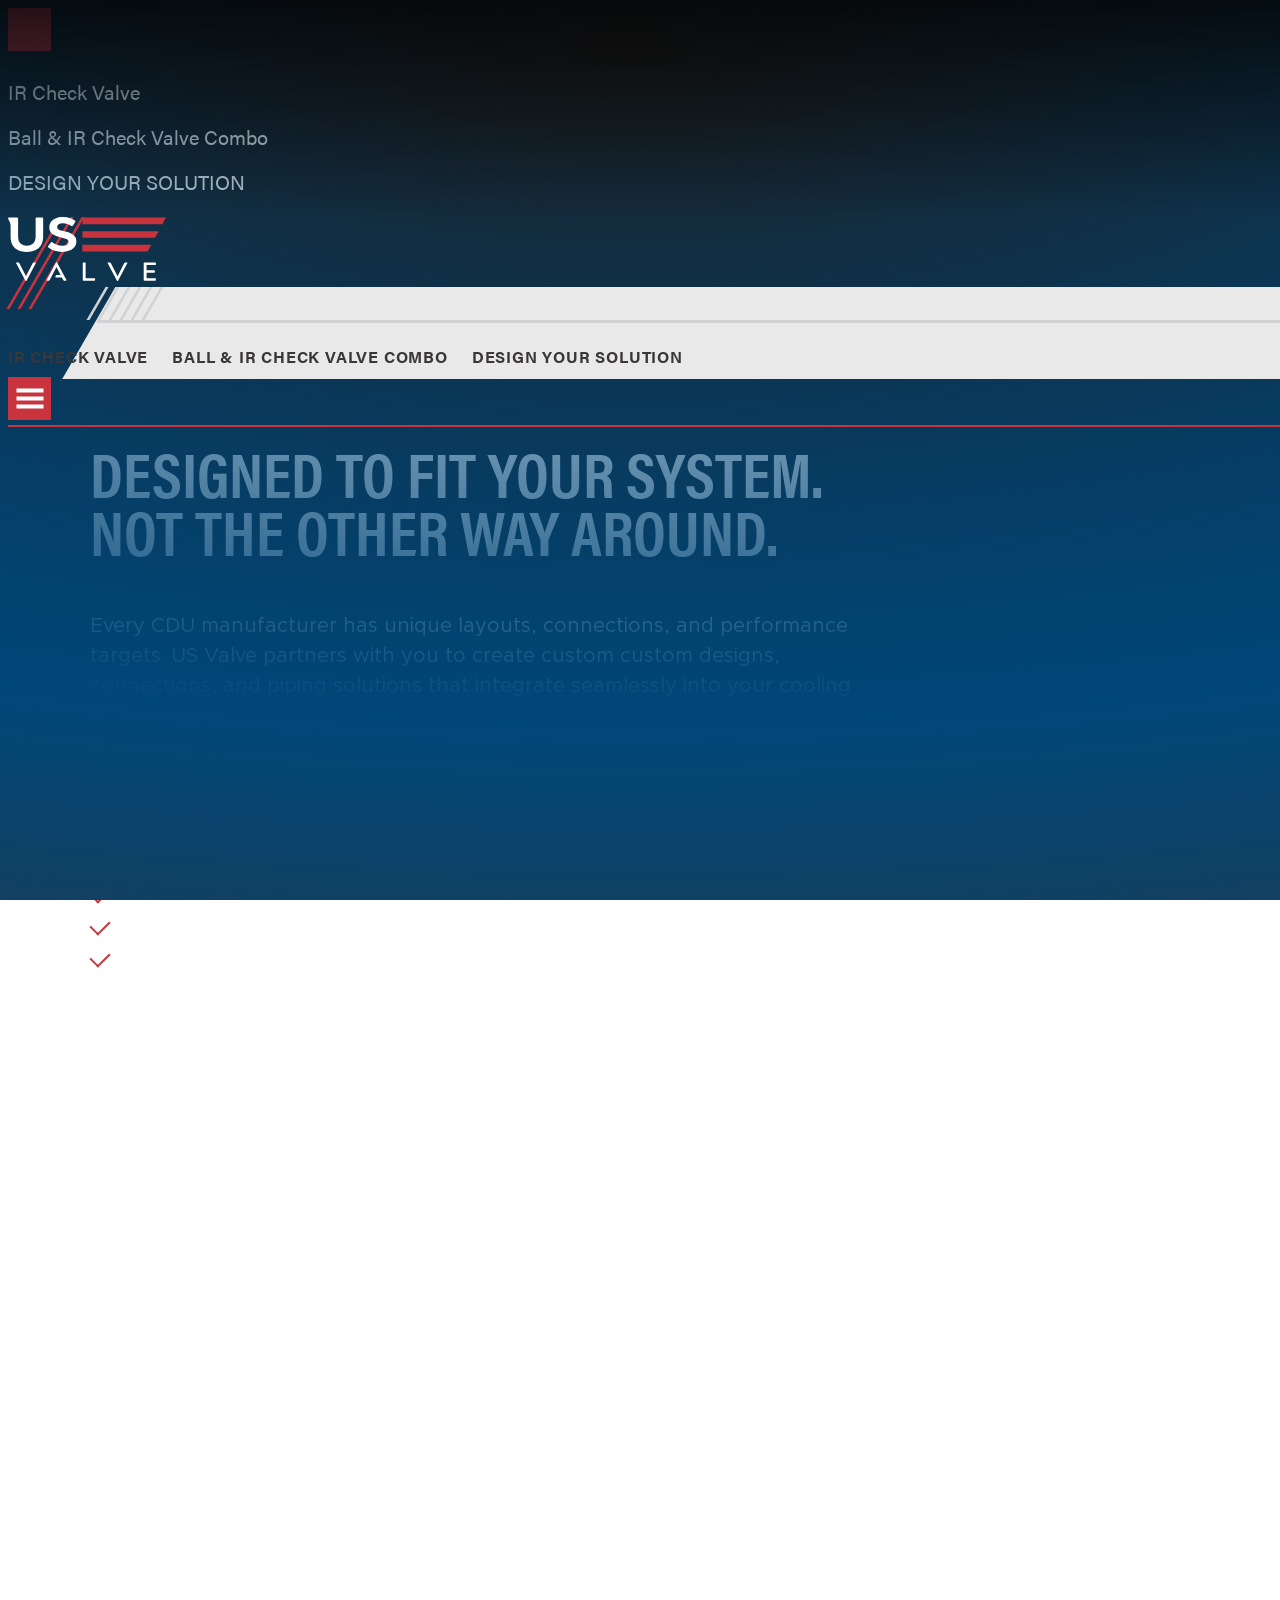
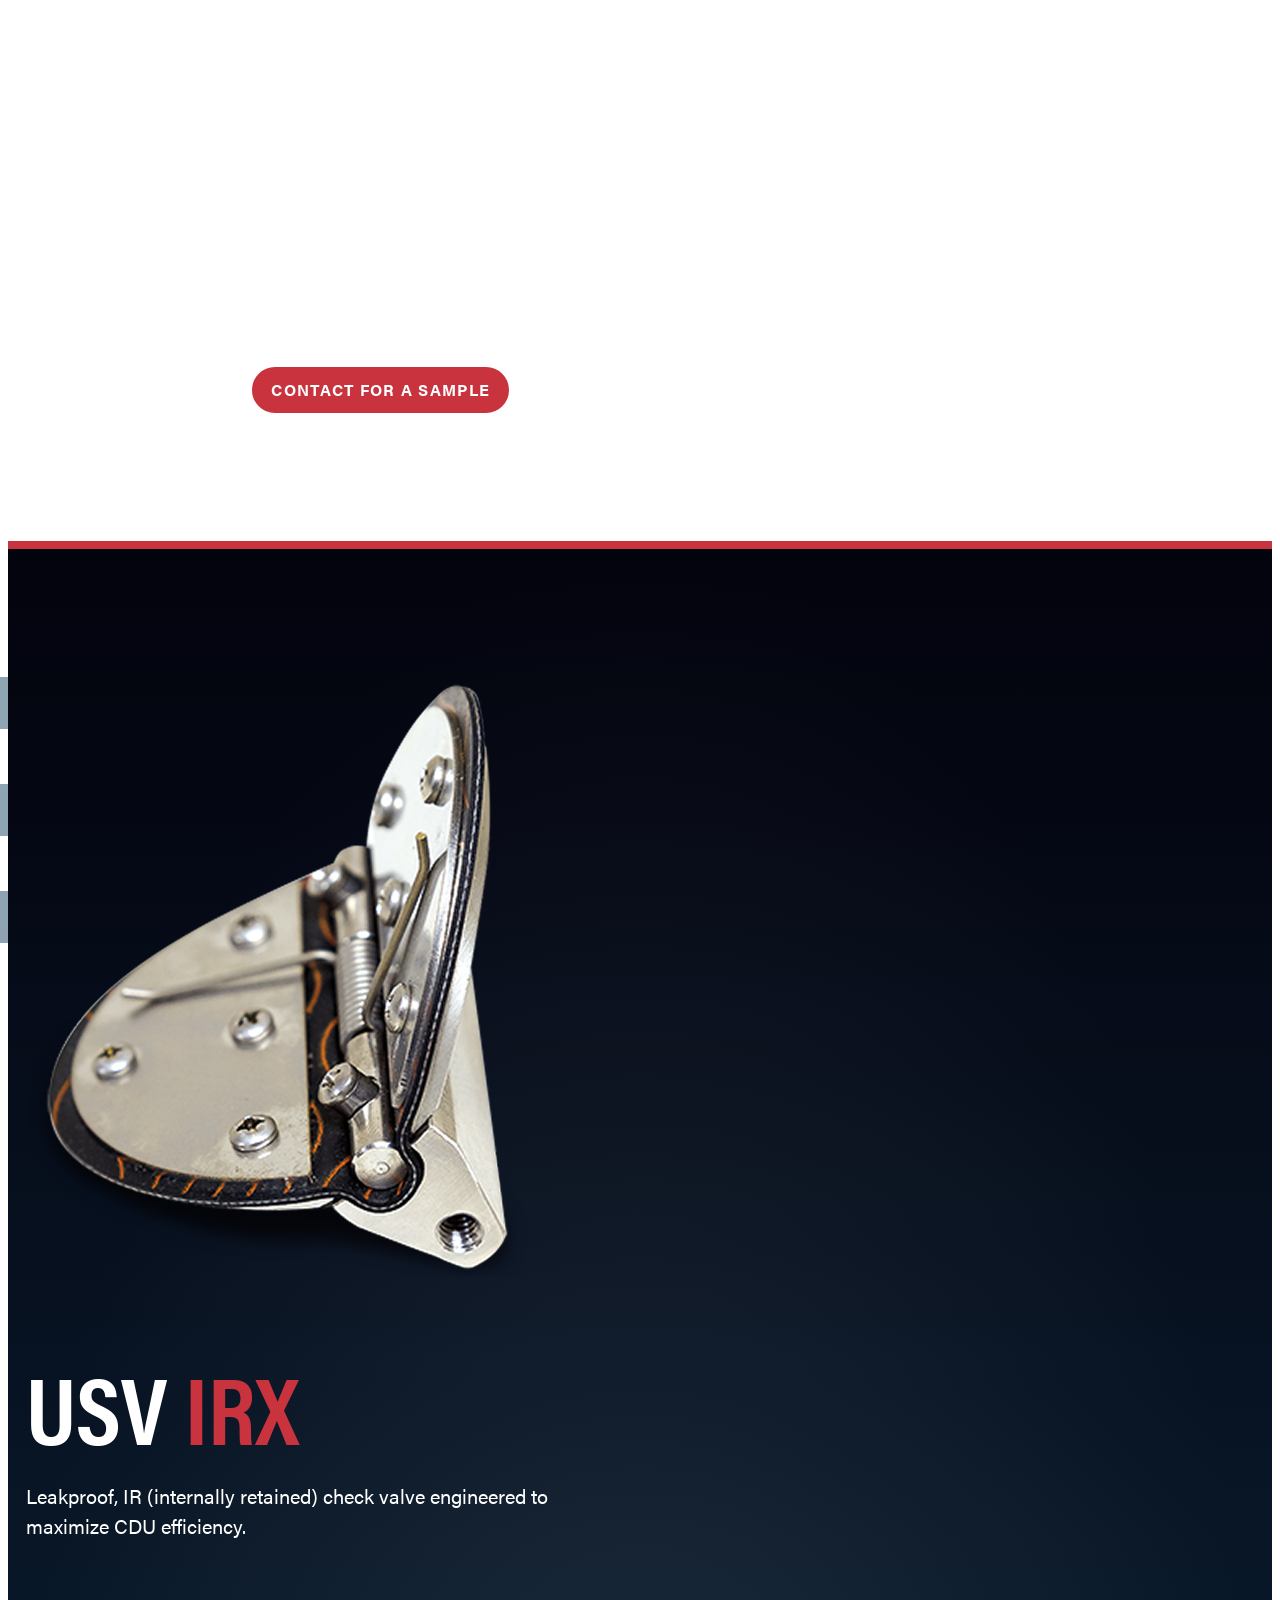
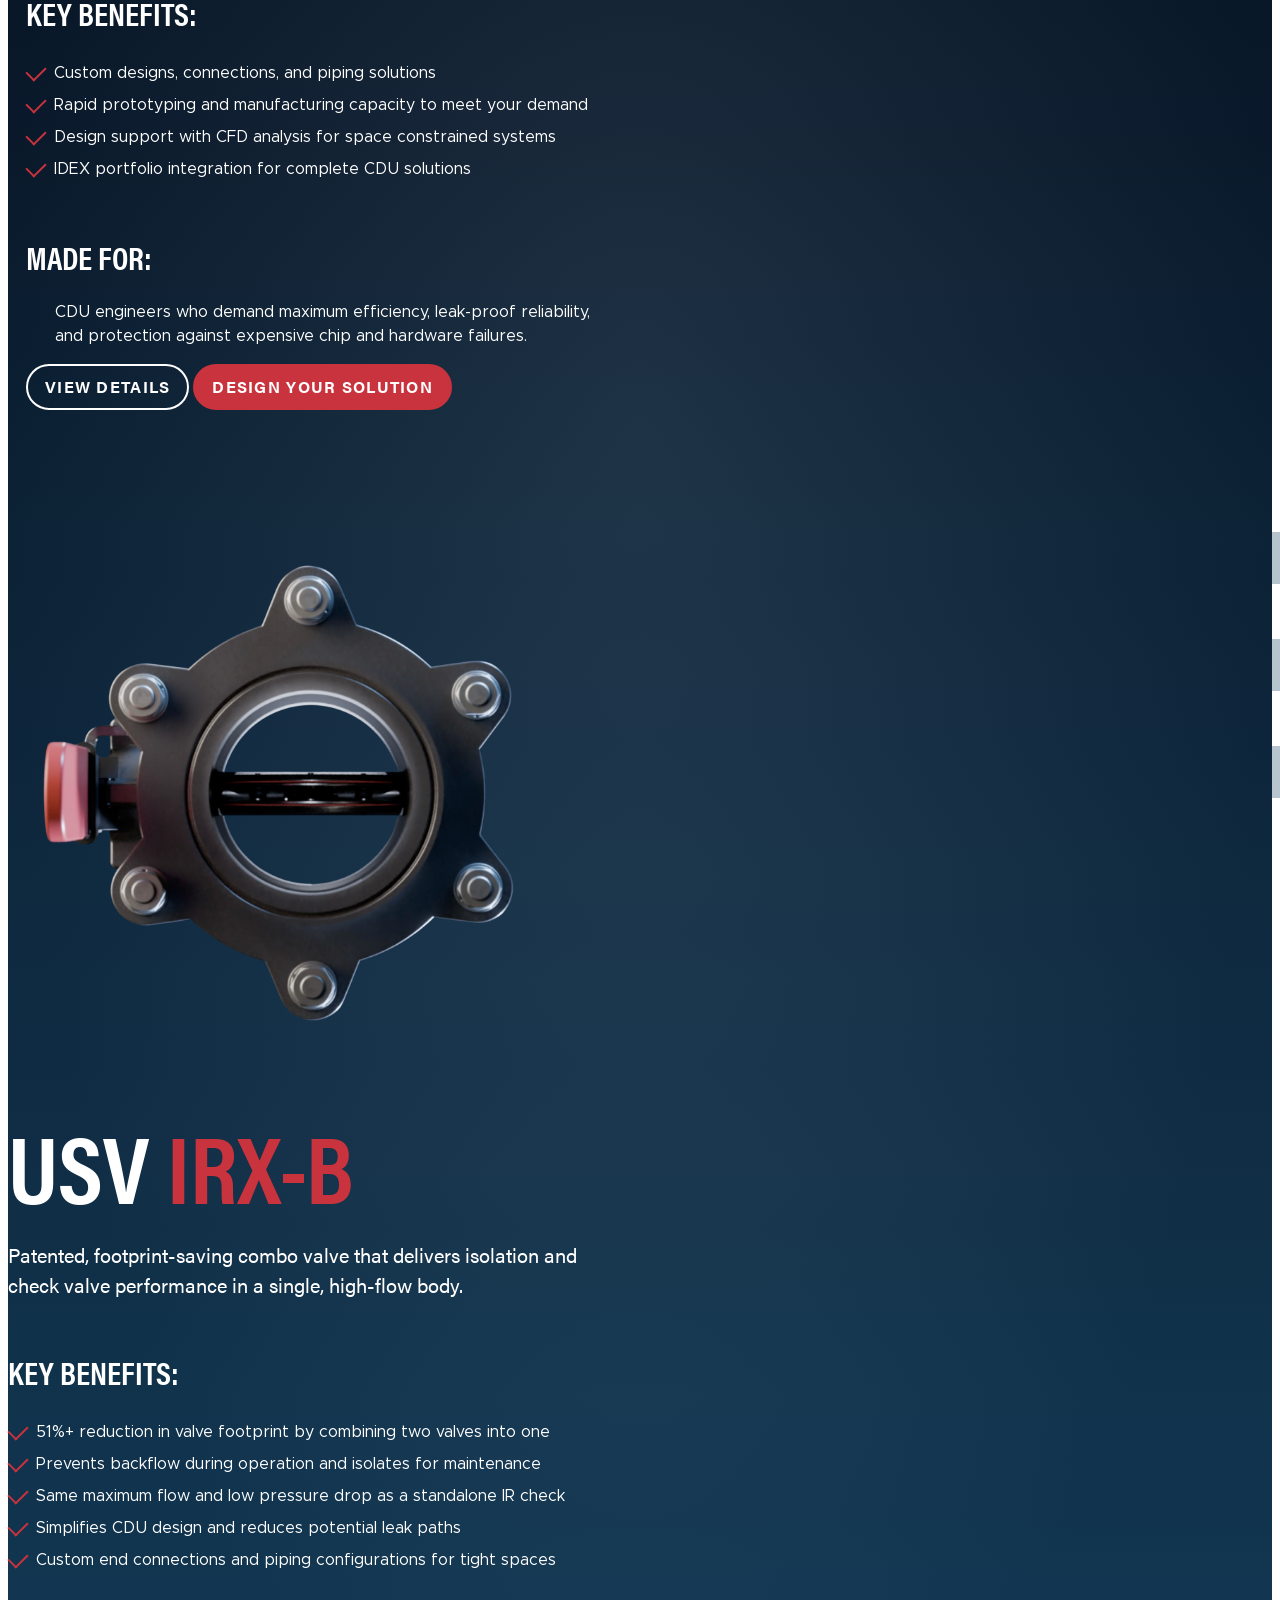
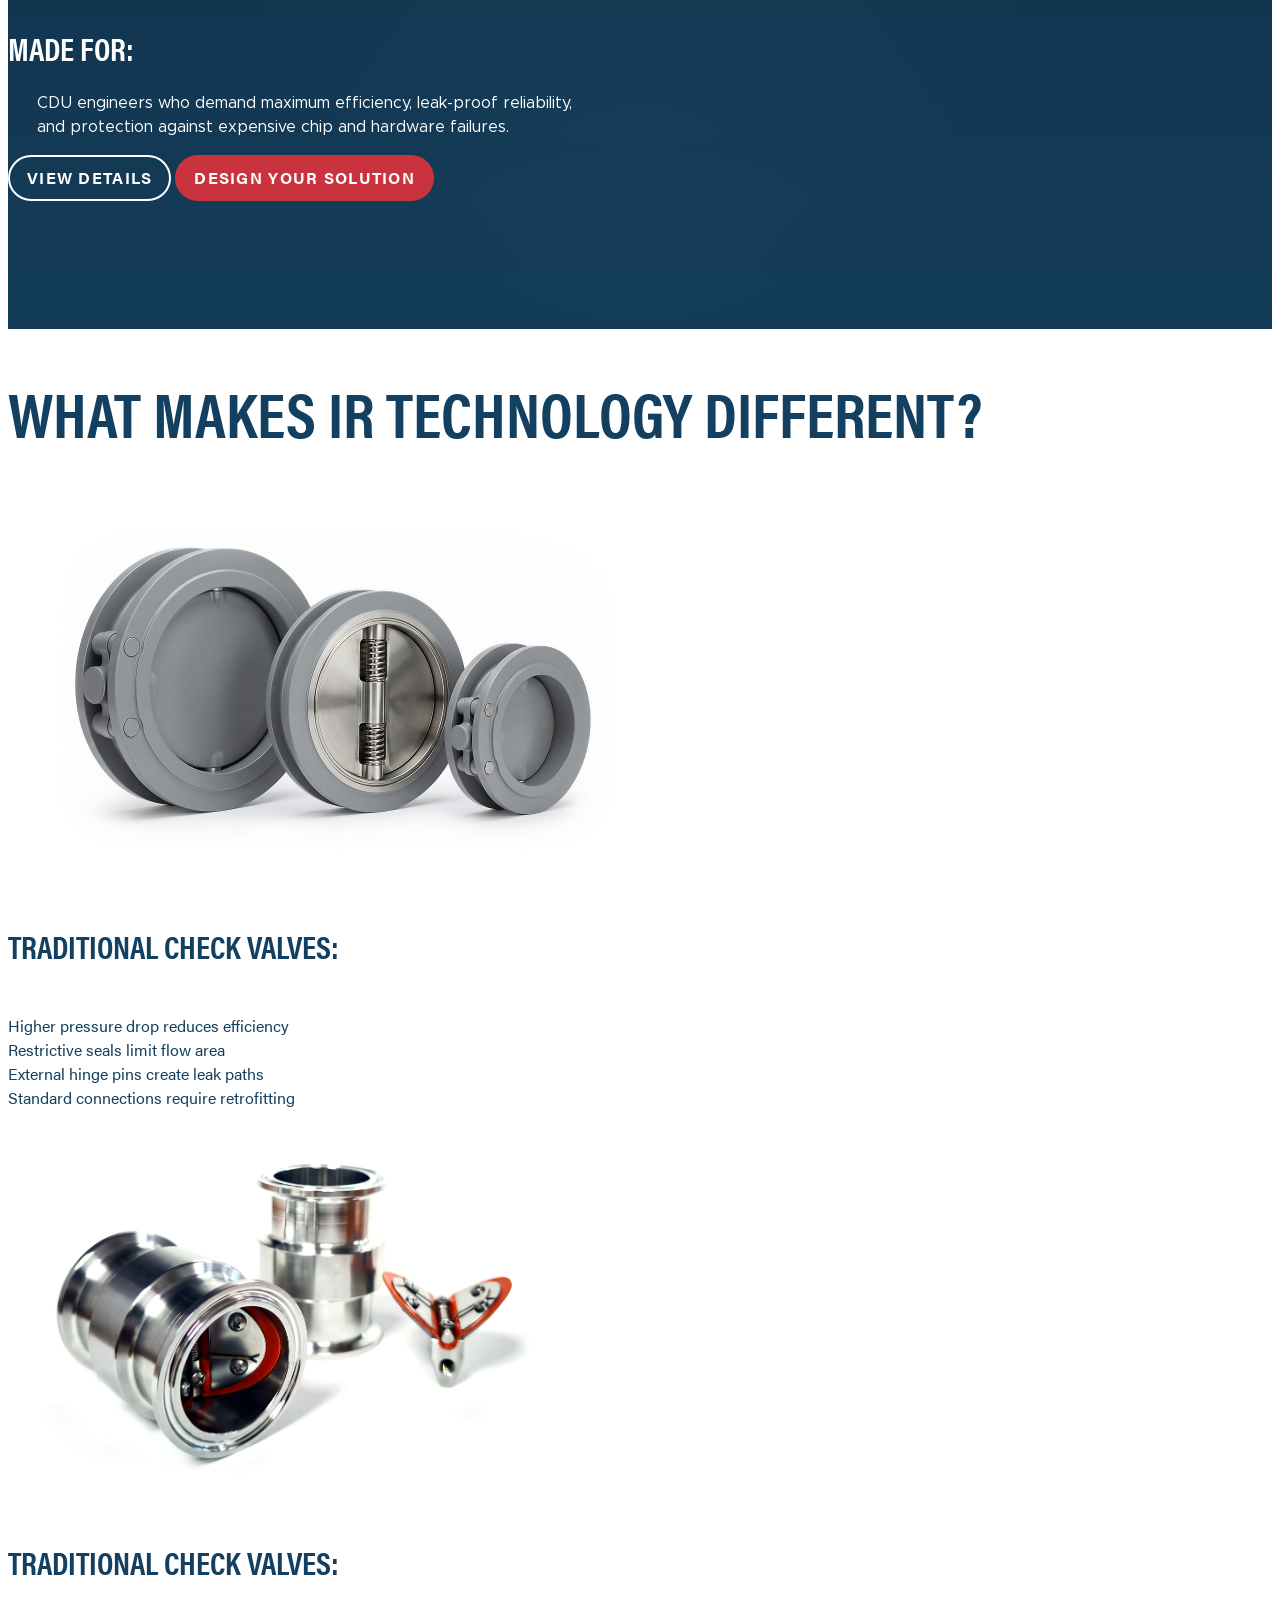
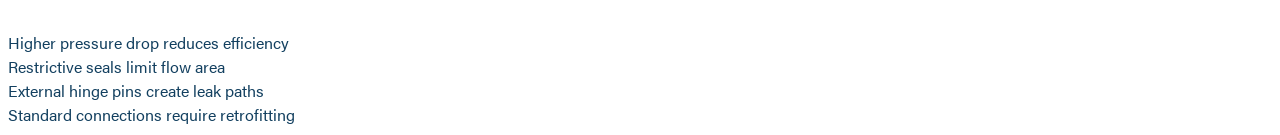
==== index.html @ 8ede92df "first commit" ====
<!DOCTYPE html>
<html lang="en">
	<head>
		<meta charset="UTF-8">
		<meta name="viewport" content="width=device-width, initial-scale=1.0">
		<!-- bootstrap min css -->
		<link rel="stylesheet" href="assets/css/bootstrap.min.css">
		<!-- swiper bundle min css -->
		<link rel="stylesheet" href="assets/css/swiper-bundle.min.css">
		<!-- magnific popup min css -->
		<link rel="stylesheet" href="assets/css/magnific-popup.css">
		<!-- style css -->
		<link rel="stylesheet" href="assets/css/main.css">
		<!-- responsive css -->
		<link rel="stylesheet" href="assets/css/responsive.css">
		<title>Data Center</title>
	</head>
	<body>

		<!-- offcanvas -->

			<div class="offcanvas offcanvas-end header-offcanvas" tabindex="-1" id="offcanvasRight" aria-labelledby="offcanvasRightLabel">
				<div class="offcanvas-header d-flex justify-content-end w-100">
					<button type="button" class="btn-close d-flex align-items-center justify-content-center flex-column" data-bs-dismiss="offcanvas" aria-label="Close">
						<span></span>
						<span></span>
					</button>
				</div>
				<div class="offcanvas-body">
					<nav class="mobile-nav">
						<ul class="mobile-menu">
							<li>
								<a href="#">IR Check Valve</a>
							</li>
							<li>
								<a href="#">Ball & IR Check Valve Combo</a>
							</li>
							<li>
								<a href="#">DESIGN YOUR SOLUTION</a>
							</li>
						</ul>
					</nav>
				</div>
			</div>
		<!-- offcanvas -->

		<!-- header section start -->

		<header class="header-area">
			<div class="container">
				<div class="row align-items-center justify-content-between">
					<div class="col col-auto">
						<div class="header-left-content">
							<a href="#" class="header-logo">
								<img src="assets/images/header/header-logo.svg" alt="header logo">
							</a>
						</div>
					</div>
					<div class="col">
						<div class="header-right-content text-end position-relative z-3 d-none d-lg-block">
							<div class="red-line-wrapper">
								<span class="red-line-item"></span>
								<span class="red-line-item"></span>
								<span class="red-line-item"></span>
							</div>
							<nav class="main-menu-area">
								<div class="main-menu-line-wrapper">
									<span class="main-menu-line-item"></span>
									<span class="main-menu-line-item"></span>
									<span class="main-menu-line-item"></span>
									<span class="main-menu-line-item"></span>
									<span class="main-menu-line-item"></span>
									<span class="main-menu-line-item"></span>
								</div>
								<ul>
									<li>
										<a href="#">IR Check Valve</a>
									</li>
									<li>
										<a href="#">Ball & IR Check Valve Combo</a>
									</li>
									<li>
										<a href="#">DESIGN YOUR SOLUTION</a>
									</li>
								</ul>
							</nav>
						</div>
						<div class="mobile-right-header gap-2 d-flex justify-content-end  d-block d-lg-none">
							<button class="humbarger-btn" data-bs-toggle="offcanvas" data-bs-target="#offcanvasRight" aria-controls="offcanvasRight" type="button" aria-label="Menu">
								<span></span>
								<span></span>
								<span></span>
							</button>
						</div>
					</div>
				</div>


			</div>
		</header>
		<!-- header section end -->

		<main>
			<!-- capabilities section -->
			<section class="capabilities-section-area bg-fix position-relative z-3" style="background-image: url('assets/images/capabilities/capabilities-bg.jpg');">
				<div class="container">
					<div class="capabilities-content-wrapper">
						<h1 class="mb-4">Designed to Fit Your System. 
						Not the Other Way Around.</h1>
						<p>Every CDU manufacturer has unique layouts, connections, and performance targets. US Valve partners with you to create custom custom designs, connections, and piping solutions that integrate seamlessly into your cooling system.</p>
						<div class="capabilities-list-wrapper">
							<h5>US Valve Capabilities:</h5>
							<ul>
								<li>Custom designs, connections, and piping solutions</li>
								<li>Rapid prototyping and manufacturing capacity to meet your demand</li>
								<li>Design support with CFD analysis for space constrained systems</li>
								<li>IDEX portfolio integration for complete CDU solutions</li>
							</ul>
						</div>
					</div>
				</div>
			</section>
			<!-- capabilities section -->

			<!-- data-center section -->
			<section class="data-center-section-area position-relative z-3 common-border-bottom">
				<div class="data-center-bg"></div>
				<video class="data-center-video-item" src="assets/videos/data-center.mp4" playsinline loop autoplay muted></video>
				<div class="container position-relative z-2">
					<div class="data-content-content">
						<h2 class="common-title mb-4">ENGINEERED FOR 
						DATA CENTERS. 
						BUILT TO PERFORM.</h2>
						<p>US Valve's patented IR technology delivers the lowest pressure drop, zero external leaks, and custom-engineered solutions for mission-critical CDU systems.</p>
						<div class="data-content-button-wrapper d-inline-flex gap-4 flex-wrap mt-4">
							<a href="https://vimeo.com/1003649925" class="btn-1 trigger-popup">
								<span>See HOW IT WoRKS</span>
								<svg width="20" height="20" viewBox="0 0 20 20" fill="none" xmlns="http://www.w3.org/2000/svg">
								<path d="M8 14.5L14 10L8 5.5V14.5ZM10 0C4.48 0 0 4.48 0 10C0 15.52 4.48 20 10 20C15.52 20 20 15.52 20 10C20 4.48 15.52 0 10 0ZM10 18C5.59 18 2 14.41 2 10C2 5.59 5.59 2 10 2C14.41 2 18 5.59 18 10C18 14.41 14.41 18 10 18Z" fill="white"/>
								</svg>
							</a>
							<a href="#" class="btn-1 version-2">
								<span>Contact for a Sample</span>
							</a>
						</div>
					</div>
				</div>
			</section>
			<!-- data-center section -->

			<!-- comparison section -->
			 <section class="comparison-section section-padding position-relative z-3 overflow-hidden">
				<div class="comparison-content-item">
					<div class="container">
						<div class="row align-items-center">
							<div class="col">
								<div class="comparison-img-wrapper position-relative z-2">
									<div class="comparison-line-wrapper">
										<span class="comparison-line-item"></span>
										<span class="comparison-line-item"></span>
										<span class="comparison-line-item"></span>
									</div>
									<img src="assets/images/comparison/comparison-img.png" alt="...">
								</div>
							</div>
							<div class="col">
								<div class="comparison-content-wrapper">
									<div class="section-title-wrapper mb-4">
										<h2 class="common-title mb-4">USV <span>IRX</span></h2>
										<p>Leakproof, IR (internally retained) check valve engineered to maximize CDU efficiency.</p>
									</div>
									
									<div class="capabilities-list-info">
										<div class="capabilities-list-wrapper">
											<h5 class="mb-1">KEY BENEFITS:</h5>
											<ul>
												<li>Custom designs, connections, and piping solutions</li>
												<li>Rapid prototyping and manufacturing capacity to meet your demand</li>
												<li>Design support with CFD analysis for space constrained systems</li>
												<li>IDEX portfolio integration for complete CDU solutions</li>
											</ul>
										</div>
										<div class="capabilities-list-wrapper">
											<h5 class="mb-1">MADE FOR:</h5>
											<p>CDU engineers who demand maximum efficiency, leak-proof reliability, and protection against expensive chip and hardware failures.</p>
										</div>
									</div>
									<div class="data-content-button-wrapper d-inline-flex gap-4 flex-wrap mt-3">
										<a href="#" class="btn-1">
											<span>VIEW DETAILS</span>
										</a>
										<a href="#" class="btn-1 version-2">
											<span>DESIGN YOUR SOLUTION</span>
										</a>
									</div>
								</div>
							</div>
						</div>
					</div>
				</div>
				<div class="comparison-content-item content-reverse">
					<div class="container">
						<div class="row align-items-center">
							<div class="col">
								<div class="comparison-img-wrapper position-relative z-2">
									<div class="comparison-line-wrapper">
										<span class="comparison-line-item"></span>
										<span class="comparison-line-item"></span>
										<span class="comparison-line-item"></span>
									</div>
									<img src="assets/images/comparison/comparison-img-02.png" alt="...">
								</div>
							</div>
							<div class="col">
								<div class="comparison-content-wrapper">
									<div class="section-title-wrapper">
										<h2 class="common-title">USV  <span>IRX-B</span></h2>
										<p>Patented, footprint-saving combo valve that delivers isolation and check valve performance in a single, high-flow body.</p>
									</div>
									
									<div class="capabilities-list-info">
										<div class="capabilities-list-wrapper">
											<h5 class="mb-1">KEY BENEFITS:</h5>
											<ul>
												<li>51%+ reduction in valve footprint by combining two valves into one</li>
												<li>Prevents backflow during operation and isolates for maintenance</li>
												<li>Same maximum flow and low pressure drop as a standalone IR check</li>
												<li>Simplifies CDU design and reduces potential leak paths</li>
												<li>Custom end connections and piping configurations for tight spaces</li>
											</ul>
										</div>
										<div class="capabilities-list-wrapper">
											<h5 class="mb-1">MADE FOR:</h5>
											<p>CDU engineers who demand maximum efficiency, leak-proof reliability, and protection against expensive chip and hardware failures.</p>
										</div>
									</div>
									<div class="data-content-button-wrapper d-inline-flex gap-4 flex-wrap mt-3">
										<a href="#" class="btn-1">
											<span>VIEW DETAILS</span>
										</a>
										<a href="#" class="btn-1 version-2">
											<span>DESIGN YOUR SOLUTION</span>
										</a>
									</div>
								</div>
							</div>
						</div>
					</div>
				</div>
			 </section>
			<!-- comparison section -->

			<!-- technology-comparison section -->
			 <section class="technology-comparison white-bg">
				<div class="container">
					<div class="section-title-wrapper text-center">
						<h2>WHAT MAKES IR TECHNOLOGY DIFFERENT?</h2>
					</div>

					<div class="row">
						<div class="col-md-6">
							<div class="technology-comparison-img-wrapper">
								<img src="assets/images/technology-comparison/tc-01.png" alt="Traditional Check Valves">
							</div>
							<div class="technology-comparison-content">
								<h5>
									Traditional Check Valves:
								</h5>
								<div class="feature-points">
									<ul>
										<li class="mb-2"><i class="bi bi-dot"></i> Higher pressure drop reduces efficiency</li>
										<li class="mb-2"><i class="bi bi-dot"></i> Restrictive seals limit flow area</li>
										<li class="mb-2"><i class="bi bi-dot"></i> External hinge pins create leak paths</li>
										<li class="mb-2"><i class="bi bi-dot"></i> Standard connections require retrofitting</li>
									</ul>
								</div>

							</div>
						</div>
						<div class="col-md-6">
							<div class="technology-comparison-img-wrapper">
								<img src="assets/images/technology-comparison/tc-02.png" alt="Traditional Check Valves">
							</div>
							<div class="technology-comparison-content">
								<h5>
									Traditional Check Valves:
								</h5>
								<div class="feature-points">
									<ul>
										<li class="mb-2"><i class="bi bi-dot"></i> Higher pressure drop reduces efficiency</li>
										<li class="mb-2"><i class="bi bi-dot"></i> Restrictive seals limit flow area</li>
										<li class="mb-2"><i class="bi bi-dot"></i> External hinge pins create leak paths</li>
										<li class="mb-2"><i class="bi bi-dot"></i> Standard connections require retrofitting</li>
									</ul>
								</div>

							</div>
						</div>
					</div>
				</div>
			</section>
			<!-- technology-comparison section -->



		</main>

		<!-- jquery min js -->
		<script src="assets/js/jquery.min.js"></script>
		<!-- swiper js -->
		<script src="assets/js/swiper-bundle.min.js"></script>
		<!-- bundle bootstrap min js -->
		<script src="assets/js/bootstrap.bundle.min.js"></script>
		<!-- magnific popup min js -->
		<script src="assets/js/magnific-popup.min.js"></script>
		<!-- vimeo js -->
		<script src="https://player.vimeo.com/api/player.js"></script>
		<!-- gsap min js -->
		<script src="assets/js/gsap.min.js"></script>
		<!-- main js -->
		<script src="assets/js/main.js"></script>
	</body>
</html>
---- assets/css/main.css ----
/*
Author: 
Support: 
Description: 
Version: 1.0
*/
/* CSS Index
-----------------------------------
1.default css
2.header section
3.capabilities section
4.data-center section 
5.comparison section
6.technology-comparison section

-----------------------------------

/* font  family  */
@font-face {
	font-family: 'Metropolis';
	src: url('../fonts/Metropolis-Black.woff2') format('woff2'),
		url('../fonts/Metropolis-Black.woff') format('woff');
	font-weight: 900;
	font-style: normal;
	font-display: swap;
}
@font-face {
	font-family: 'Metropolis';
	src: url('../fonts/Metropolis-ExtraBold.woff2') format('woff2'),
		url('../fonts/Metropolis-ExtraBold.woff') format('woff');
	font-weight: 800;
	font-style: normal;
	font-display: swap;
}

@font-face {
	font-family: 'Metropolis';
	src: url('../fonts/Metropolis-Bold.woff2') format('woff2'),
		url('../fonts/Metropolis-Bold.woff') format('woff');
	font-weight: 700;
	font-style: normal;
	font-display: swap;
}

@font-face {
	font-family: 'Metropolis';
	src: url('../fonts/Metropolis-SemiBold.woff2') format('woff2'),
		url('../fonts/Metropolis-SemiBold.woff') format('woff');
	font-weight: 600;
	font-style: normal;
	font-display: swap;
}

@font-face {
	font-family: 'Metropolis';
	src: url('../fonts/Metropolis-Medium.woff2') format('woff2'),
		url('../fonts/Metropolis-Medium.woff') format('woff');
	font-weight: 500;
	font-style: normal;
	font-display: swap;
}

@font-face {
	font-family: 'Metropolis';
	src: url('../fonts/Metropolis-Regular.woff2') format('woff2'),
		url('../fonts/Metropolis-Regular.woff') format('woff');
	font-weight: 400;
	font-style: normal;
	font-display: swap;
}

@font-face {
	font-family: 'Metropolis';
	src: url('../fonts/Metropolis-Light.woff2') format('woff2'),
		url('../fonts/Metropolis-Light.woff') format('woff');
	font-weight: 300;
	font-style: normal;
	font-display: swap;
}

@font-face {
	font-family: 'Metropolis';
	src: url('../fonts/Metropolis-ExtraLight.woff2') format('woff2'),
		url('../fonts/Metropolis-ExtraLight.woff') format('woff');
	font-weight: 200;
	font-style: normal;
	font-display: swap;
}

@font-face {
	font-family: 'Metropolis';
	src: url('../fonts/Metropolis-Thin.woff2') format('woff2'),
		url('../fonts/Metropolis-Thin.woff') format('woff');
	font-weight: 100;
	font-style: normal;
	font-display: swap;
}
@font-face {
    font-family: 'Acumin Pro';
    src: url('../fonts/AcuminPro-Regular.eot');
    src: url('../fonts/AcuminPro-Regular.eot?#iefix') format('embedded-opentype'),
        url('../fonts/AcuminPro-Regular.woff2') format('woff2'),
        url('../fonts/AcuminPro-Regular.woff') format('woff'),
        url('../fonts/AcuminPro-Regular.ttf') format('truetype');
    font-weight: normal;
    font-style: normal;
    font-display: swap;
}

@font-face {
    font-family: 'Acumin Pro';
    src: url('../fonts/AcuminPro-Medium.eot');
    src: url('../fonts/AcuminPro-Medium.eot?#iefix') format('embedded-opentype'),
        url('../fonts/AcuminPro-Medium.woff2') format('woff2'),
        url('../fonts/AcuminPro-Medium.woff') format('woff'),
        url('../fonts/AcuminPro-Medium.ttf') format('truetype');
    font-weight: 500;
    font-style: normal;
    font-display: swap;
}

@font-face {
    font-family: 'Acumin Pro';
    src: url('../fonts/AcuminPro-Bold.eot');
    src: url('../fonts/AcuminPro-Bold.eot?#iefix') format('embedded-opentype'),
        url('../fonts/AcuminPro-Bold.woff2') format('woff2'),
        url('../fonts/AcuminPro-Bold.woff') format('woff'),
        url('../fonts/AcuminPro-Bold.ttf') format('truetype');
    font-weight: bold;
    font-style: normal;
    font-display: swap;
}

@font-face {
    font-family: 'Acumin Pro Condensed';
    src: url('../fonts/AcuminProCond-Medium.eot');
    src: url('../fonts/AcuminProCond-Medium.eot?#iefix') format('embedded-opentype'),
        url('../fonts/AcuminProCond-Medium.woff2') format('woff2'),
        url('../fonts/AcuminProCond-Medium.woff') format('woff'),
        url('../fonts/AcuminProCond-Medium.ttf') format('truetype');
    font-weight: 500;
    font-style: normal;
    font-display: swap;
}

@font-face {
    font-family: 'Acumin Pro Condensed';
    src: url('../fonts/AcuminProCond-Regular.eot');
    src: url('../fonts/AcuminProCond-Regular.eot?#iefix') format('embedded-opentype'),
        url('../fonts/AcuminProCond-Regular.woff2') format('woff2'),
        url('../fonts/AcuminProCond-Regular.woff') format('woff'),
        url('../fonts/AcuminProCond-Regular.ttf') format('truetype');
    font-weight: normal;
    font-style: normal;
    font-display: swap;
}

@font-face {
    font-family: 'Acumin Pro Condensed';
    src: url('../fonts/AcuminProCond-Bold.eot');
    src: url('../fonts/AcuminProCond-Bold.eot?#iefix') format('embedded-opentype'),
        url('../fonts/AcuminProCond-Bold.woff2') format('woff2'),
        url('../fonts/AcuminProCond-Bold.woff') format('woff'),
        url('../fonts/AcuminProCond-Bold.ttf') format('truetype');
    font-weight: bold;
    font-style: normal;
    font-display: swap;
}


body {
	font-size: 16px;
	line-height: 1.5;
	font-weight: 400;
	font-family: "Acumin Pro",sans-serif;
	color: #FFFFFF;
}

.lenis.lenis-smooth {
	scroll-behavior: auto !important;
}

.lenis.lenis-smooth [data-lenis-prevent] {
	-ms-scroll-chaining: none;
	    overscroll-behavior: contain;
}

.lenis.lenis-stopped {
	overflow: hidden;
}

/* lenis */

/* scroll bar */
.os-scrollbar-handle {
	background: #94C949;
}

body>.os-scrollbar {
	z-index: 999;
}

/* scroll bar */

img {
	max-width: 100%;
	height: auto;
}

/* animation */
.animation-line {
	overflow: hidden;
}

/* animation */

a {
	text-decoration: none;
	color: #000;
}

a:hover {
	color: #000;
}


.bg-fix {
	background-position: center;
	background-repeat: no-repeat;
	background-size: cover;
}

/* z-index */
.z-4 {
	z-index: 4 !important;
}

.z-5 {
	z-index: 5 !important;
}

.z-6 {
	z-index: 6 !important;
}

.z-7 {
	z-index: 6 !important;
}

/* z-index */
.section-padding{
	padding: 128px 0;
}
/* input */
input[type="text"], input[type="email"], input[type="tel"], input[type="number"], input[type="password"], input[type="url"], textarea {
    width: 100%;
    padding: 11px 12px;
    background: #F4F4F4;
    border: 1px solid #25272B;
    color: #505050;
    font-family: 'Metropolis', sans-serif;
    font-size: 18px;
    font-weight: 400;
    line-height: 1.5;
    opacity: 1;
    border-radius: 100px;
	display: block;
}

textarea {
    height: 180px;
    border-radius: 8px;
}

input:focus,
textarea:focus {
	outline: none;
	-webkit-box-shadow: none;
	        box-shadow: none;
}

::-webkit-input-placeholder {
	color: rgba(80, 80, 80, 0.50);
	font-family: 'Metropolis', sans-serif;
	font-size: 18px;
	font-weight: 400;
	line-height: 1.5;
}

::-moz-placeholder {
	color: rgba(80, 80, 80, 0.50);
	font-family: 'Metropolis', sans-serif;
	font-size: 18px;
	font-weight: 400;
	line-height: 1.5;
}

:-ms-input-placeholder {
	color: rgba(80, 80, 80, 0.50);
	font-family: 'Metropolis', sans-serif;
	font-size: 18px;
	font-weight: 400;
	line-height: 1.5;
}

::-ms-input-placeholder {
	color: rgba(80, 80, 80, 0.50);
	font-family: 'Metropolis', sans-serif;
	font-size: 18px;
	font-weight: 400;
	line-height: 1.5;
}

::placeholder {
	color: rgba(80, 80, 80, 0.50);
	font-family: 'Metropolis', sans-serif;
	font-size: 18px;
	font-weight: 400;
	line-height: 1.5;
}

/* input */


.animation-line p:last-child,
.mb-p p:last-child {
	margin-bottom: 0;
}

/* heading  style*/
h1,
h2,
h3,
h4,
h5,
h6 {
	font-family: "Acumin Pro Condensed" , sans-serif;
	font-weight: 700;
	line-height: 0.9; 
	text-transform: uppercase;
	color: #FFFFFF;
}

h1 {
	font-size: 70px;
}

h2 {
	font-size: 64px;
}

h3 {
	font-size: 48px;
}

h4 {
	font-size: 40px;
}

h5 {
	font-size: 32px;
}

h6 {
	font-size: 24px;
}

.container{
	max-width: 1468px;
}

/* all button */
.btn-1 {
    color: #FFF;
    font-family: "Acumin Pro",sans-serif;
    font-size: 16px;
    font-weight: 700;
    line-height: 1.5;
    letter-spacing: 1.28px;
    text-transform: uppercase;
    display: inline-flex;
    align-items: center;
    gap: 8px;
    border-radius: 100px;
    border: 2px solid #FFF;
    padding: 9px 17px;
	transition: all 0.3s linear;
}
.btn-1:hover,
.btn-1.version-2 {
    background: #C9333D;
    border-color: #C9333D;
	color: #fff;
}
.btn-1.version-2:hover{
	background: transparent;
	border-color: #fff;
}

/* all button */

/* header section start */
.header-area {
    position: fixed;
    z-index: 999;
    width: 100%;
    border-bottom: 2px solid #C9333D;
}
.header-area .container {
    max-width: 1664px;
}
.main-menu-area {
    position: relative;
    z-index: 3;
    padding: 58px 0 8px;
}
.main-menu-area::after, .main-menu-area::before {
    content: "";
    position: absolute;
    right: 0;
    top: 0;
    height: calc(100% + 2px);
    width: calc(100% + 5000px);
    background: #E9E9E9;
    z-index: -1;
    transform: skewX(-30deg) translateX(87.6%);
}
.main-menu-area::after {
    height: 3px;
    background: #D1D2D3;
    transform: translateX(87.74%);
    top: 33px;
}
.main-menu-area ul li {
    display: inline-block;
    margin-right: 20px;
}
.main-menu-area ul li:last-child{
	margin-right: 0;
}
.main-menu-area ul li a{
    color: #3A3737;
    font-weight: 600;
    letter-spacing: 0.8px;
    text-transform: uppercase;
	transition: all 0.3s linear;
}
.main-menu-area ul li a:hover{
	color: #C9333D;
}
.main-menu-line-wrapper, .red-line-wrapper {
    position: absolute;
    top: 0;
    left: 25px;
    z-index: -1;
    display: flex;
    gap: 8px;
}
.main-menu-line-item, .red-line-item {
    display: block;
    width: 3px;
    height: 92px;
    background: #C9333D;
    transform: skewX(-30deg);
}
.main-menu-line-wrapper {
    left: 88px;
}
.main-menu-line-item {
    height: 33px;
    width: 3px;
    background: #D1D2D3;
}
.header-area .col:nth-child(2) {
    max-width: 800px;
}

/* header offcanvas start*/
.header-offcanvas::before {
    content: "";
    position: absolute;
    left: 0;
    top: 0;
    height: 100%;
    width: 100%;
	background: radial-gradient(196.59% 99.98% at 49.12% 4.99%, rgba(19, 64, 96, 0.00) 0%, rgba(0, 71, 121, 0.35) 75.48%, rgba(19, 64, 96, 0.35) 100%), linear-gradient(0deg, rgba(0, 0, 0, 0.65) 0%, rgba(0, 0, 0, 0.65) 100%);
    z-index: -1;
}
.mobile-nav {
    padding: 20px 0;
}
.humbarger-btn {
	border: 0;
	height: 43px;
	width: 43px;
	background: #C9333D;
	-webkit-transition: all 0.3s linear;
	-o-transition: all 0.3s linear;
	transition: all 0.3s linear;
	position: relative;
}

.humbarger-btn span {
    display: block;
    background-color: #FFFFFF;
    height: 4px;
    width: 27px;
    position: absolute;
    top: 25px;
    transition: background-color ease .3s, top ease .3s .3s, transform ease .3s, -webkit-transform ease .3s;
    left: 50%;
    -webkit-transform: translate(-50%, -1.5px);
        -ms-transform: translate(-50%, -1.5px);
            transform: translate(-50%, -1.5px);
}

.humbarger-btn span:nth-child(1) {
	top: 13px;
}

.humbarger-btn span:nth-child(2) {
    top: 21px;
}
.humbarger-btn span:nth-child(3) {
    top: auto;
    bottom: 10px;
}
.offcanvas-translate-div {
    gap: 40px;
}
.btn-close {
	--bs-btn-close-bg: none;
	--bs-btn-close-opacity: 1;
	--bs-btn-close-hover-opacity: 1;
	border: 0;
	border-radius: 0;
	height: 43px;
	width: 43px;
	gap: 0px;
	-webkit-transition: top ease .3s, -webkit-transform ease .3s .3s;
	-o-transition: top ease .3s, transform ease .3s .3s;
	transition: background-color ease .3s, top ease .3s, transform ease .3s .3s,
		-webkit-transform ease .3s .3s;
	background-color: #C9333D;
}
.btn-close:focus {
    -webkit-box-shadow: none;
    box-shadow: none;
}
.offcanvas-product-filter .btn-close,
.header-offcanvas .btn-close {
	padding: 0;
	margin: 0;
}
.btn-close span {
    background-color: #FFFFFF;
    height: 5px;
    width: 27px;
    -webkit-transition: top ease .3s, -webkit-transform ease .3s .3s;
    -o-transition: top ease .3s, transform ease .3s .3s;
    transition: top ease .3s, transform ease .3s .3s,
	-webkit-transform ease .3s .3s;
}

.mobile-nav>ul>li {
	padding-bottom: 15px;
}

.mobile-nav ul>li>a {
    color: #FFF;
    font-size: 20px;
}
.has-sub-item > a.active ,
.has-sub-item:hover > a ,
.mobile-nav ul>li > a.active,
.mobile-nav ul>li:hover > a{
    color: #C9333D;
}
.mobile-nav>ul>li:last-child {
	padding-bottom: 0;
}
.mobile-nav .sub-menu li a:hover {
	color: #C9333D;
}
/* header offcanvas end*/

/* header section end */


/* capabilities section */
.capabilities-section-area .container {
    max-width: 884px;
}
.capabilities-content-wrapper {
    max-width: 802px;
    margin-right: 0;
    margin-left: auto;
}
.capabilities-section-area {
    padding: 173px 0 81px;
}
.capabilities-content-wrapper h1 {
    font-size: 64px;
}
/* font metropolis */
.capabilities-list-info .capabilities-list-wrapper p ,
.capabilities-content-wrapper p{
    font-family: "Metropolis",sans-serif;
}
/* font-size 20px */
.comparison-content-wrapper .section-title-wrapper p ,
.data-content-content p,
.capabilities-content-wrapper p {
    font-size: 20px;
}
/* line-height 1.2 */
.technology-comparison-content h2 ,
.capabilities-list-wrapper h5 {
    line-height: 1.2;
}
.capabilities-list-wrapper h5{
	margin-bottom: 24px;
}
/* list style none */
.feature-points ul ,
.mobile-nav ul,
.main-menu-area ul ,
.capabilities-list-wrapper ul {
    margin: 0;
    padding: 0;
    list-style: none;
}
.capabilities-list-wrapper ul li {
    font-family: "Metropolis",sans-serif;
    line-height: 2;
    position: relative;
    z-index: 1;
    padding-left: 28px;
}
.capabilities-list-wrapper ul li::before {
    content: "";
    position: absolute;
    left: 4px;
    top: 5px;
    height: 16px;
    width: 10px;
    border-bottom: 2px solid #C9333D;
    border-right: 2px solid #C9333D;
    transform: rotate(45deg);
    z-index: -1;
}
.capabilities-section-area::before {
    content: "";
    position: absolute;
    left: 0;
    top: 0;
    height: 100%;
    width: 100%;
    background: radial-gradient(196.59% 99.98% at 49.12% 4.99%, rgba(19, 64, 96, 0.00) 0%, rgba(0, 71, 121, 0.35) 75.48%, rgba(19, 64, 96, 0.35) 100%), linear-gradient(0deg, rgba(0, 0, 0, 0.65) 0%, rgba(0, 0, 0, 0.65) 100%);
    z-index: -1;
}
/* capabilities section */


/* data-center section  */
.data-center-section-area {

    padding: 412px 0 128px;
}
.common-border-bottom{
    border-bottom: 8px solid #C9333D;
}
.common-title {
    font-size: 96px;
}
.data-center-video-item {
    position: absolute;
    top: 0;
    left: 0;
    height: 100%;
    width: 100%;
    object-fit: cover;
    z-index: -1;
}
.data-center-section-area::before{
	content: "";
	position: absolute;
	left: 0;
	top: 0;
	height: 100%;
	width: 100%;
	z-index: 1;
	background: linear-gradient(180deg, rgba(0, 0, 0, 0.75) 0%, rgba(0, 0, 0, 0.00) 24.32%), radial-gradient(196.59% 99.98% at 49.12% 4.99%, rgba(19, 64, 96, 0.00) 0%, #004779 75.48%, #134060 100%);
}
.data-content-content {
    max-width: 720px;
}
/* data-center section  */

/* comparison section  */
.comparison-section {
    background: radial-gradient(50% 50% at 50% 50%, rgba(217, 217, 217, 0.10) 0%, rgba(28, 28, 28, 0.10) 100%), linear-gradient(0deg, #134060 0%, #00000B 100%);
}
.comparison-line-wrapper {
    position: absolute;
    display: flex;
    flex-direction: column;
}
.comparison-line-item {
    position: absolute;
    top: 0;
    left: 0;
    height: 52px;
    width: calc(100% + 5000px);
    background: linear-gradient(90deg, rgba(19, 64, 96, 0.25) 0%, rgba(19, 64, 96, 0.50) 100%);
    transform: skewX(-30deg) translateX(-86%);
	z-index: -1;
}
.comparison-line-item:nth-child(2) {
    top: 107px;
    left: -78px;
}
.comparison-line-item:nth-child(3) {
    top: 214px;
	left: -156px;
}
.common-title span {
    color: #C9333D;
}
.capabilities-list-info .capabilities-list-wrapper{
	margin-bottom: 32px;
}
.capabilities-list-info .capabilities-list-wrapper:last-child{
	margin-bottom: 0;
}
.capabilities-list-info .capabilities-list-wrapper p {
    padding-left: 29px;
}
.comparison-img-wrapper {
    max-width: 600px;
}
.comparison-content-wrapper {
    max-width: 580px;
    padding-left: 18px;
}
.comparison-content-item.content-reverse .row {
    flex-direction: row-reverse;
}
.comparison-content-item.content-reverse .comparison-line-item {
    left: auto;
    transform: skewX(30deg) translateX(98.4%);
    right: 0;
}
.comparison-content-item.content-reverse .comparison-line-item:nth-child(2) {
    right: -78px;
}
.comparison-content-item.content-reverse .comparison-line-item:nth-child(3) {
    right: -156px;
}
.comparison-content-item.content-reverse .comparison-content-wrapper {
    padding-left: 0;
}
.comparison-content-item {
    margin-bottom: 122px;
}
.comparison-content-item:last-child {
    margin-bottom: 0;
}
.comparison-content-wrapper .section-title-wrapper,
.comparison-content-wrapper .common-title{
	margin-bottom: 32px;
}
/* comparison section  */

/* technology-comparison section */
/* white-bg */
.white-bg li,
.white-bg h5,
.white-bg p,
.white-bg h2{
	color: #134060;
}
.technology-comparison .container{
	max-width: 1432px;
}
.technology-comparison-img-wrapper {
    width: 618px;
    padding: 20px;
    height: 345px;
}
.technology-comparison-img-wrapper img {
    height: auto;
    max-height: 100%;
}
/* technology-comparison section */
---- assets/css/responsive.css ----
/* 1400, 1199, 991, 767, 575, 480, 360, 320 */

/*
Author: 
Support: 
Description: 
Version: 1.0
*/
/* CSS Index
-----------------------------------
1.default css
-----------------------------------

/* min-width 1430 */
@media (min-width: 1430px) {}

/* min-width 1599 */
@media (max-width: 1599px) {
}
/* min-width 1499 */
@media (max-width: 1499px) {
    /* comparison section */
    .comparison-line-item {
        transform: skewX(-30deg) translateX(-87%);
    }
    .comparison-content-item.content-reverse .comparison-line-item {
        transform: skewX(30deg) translateX(99.4%);
    }
    /* comparison section */
}
/* max-width 1399 */
@media (max-width: 1399.98px) {
    /* comparison section */
    .comparison-line-item {
        transform: skewX(-30deg) translateX(-89%);
    }
    .comparison-content-item.content-reverse .comparison-line-item {
        transform: skewX(30deg) translateX(100.4%);
    }
    /* comparison section */
}

/* max-width 1199 */
@media (max-width: 1199.98px) {
    /* comparison section */
    .comparison-line-item {
        transform: skewX(-30deg) translateX(-91%);
    }
    .comparison-content-item.content-reverse .comparison-line-item {
        transform: skewX(30deg) translateX(101.4%);
    }
    /* comparison section */

}

/* max-width 1399 - min-width 992*/
@media (max-width: 1199.98px) and (min-width: 992px) {}

/* max-width 991 */
@media (max-width: 991.98px) {
.capabilities-content-wrapper h1 ,
h1 {
	font-size: 60px;
}

h2 {
	font-size: 54px;
}

h3 {
	font-size: 40px;
}

h4 {
	font-size: 36px;
}
h5{
    font-size: 28px;
}
h6{
    font-size: 20px;
}
.common-title{
    font-size: 70px;
}
/* header area */
.header-area {
    padding: 13px 0;
}
/* header area */

/* capabilities section */
.data-center-section-area {
    padding: 300px 0 100px;
}
/* capabilities section */

/* comparison section */
.section-padding {
    padding: 100px 0;
}
.comparison-content-item .col {
    flex: 1 0 100%;
}
.comparison-content-item .row{
    --bs-gutter-y:30px;
}
.comparison-img-wrapper {
    max-width: 100%;
}
.comparison-content-item {
    margin-bottom: 60px;
}
/* comparison section */
 


}

/* max-width 767 */
@media (max-width: 767.98px) {
.capabilities-content-wrapper h1 ,
h1 {
	font-size: 48px;
}

h2 {
	font-size: 44px;
}

h3 {
	font-size: 36px;
}
}

/* max-width 575 */
@media (max-width: 575.98px) {
/* capabilities section */
.data-center-section-area {
    padding: 200px 0 100px;
}
/* capabilities section */

/* comparison section */
.common-title {
    font-size: 60px;
}
.section-padding {
    padding: 70px 0;
}
.comparison-line-item {
    transform: skewX(-30deg) translateX(-94%);
}
/* comparison section */

}

/* max-width 479 */
@media (max-width: 479.98px) {
	
.data-center-section-area {
    padding: 200px 0 70px;
}
}

/* max-width 383 */
@media (max-width: 383.98px) {
.common-title {
    font-size: 50px;
}
.data-center-section-area {
    padding: 200px 0 50px;
}


}
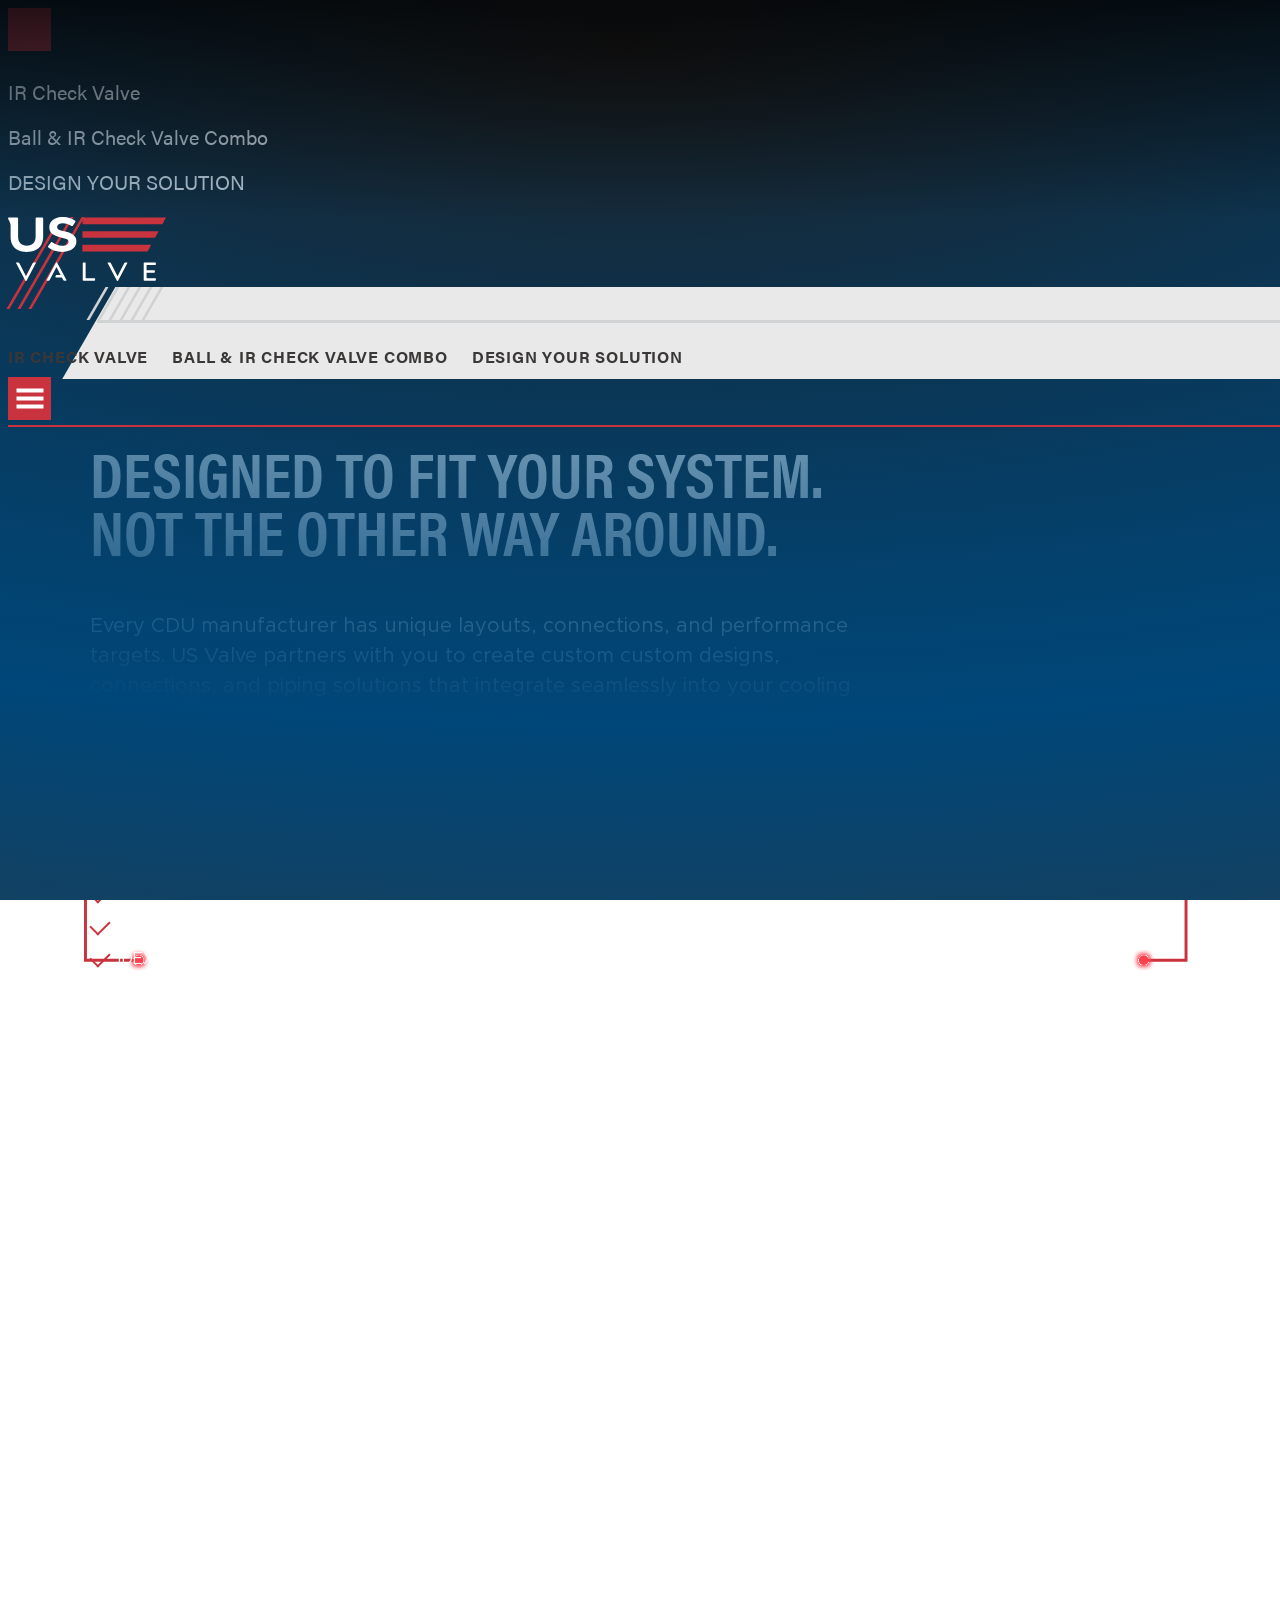
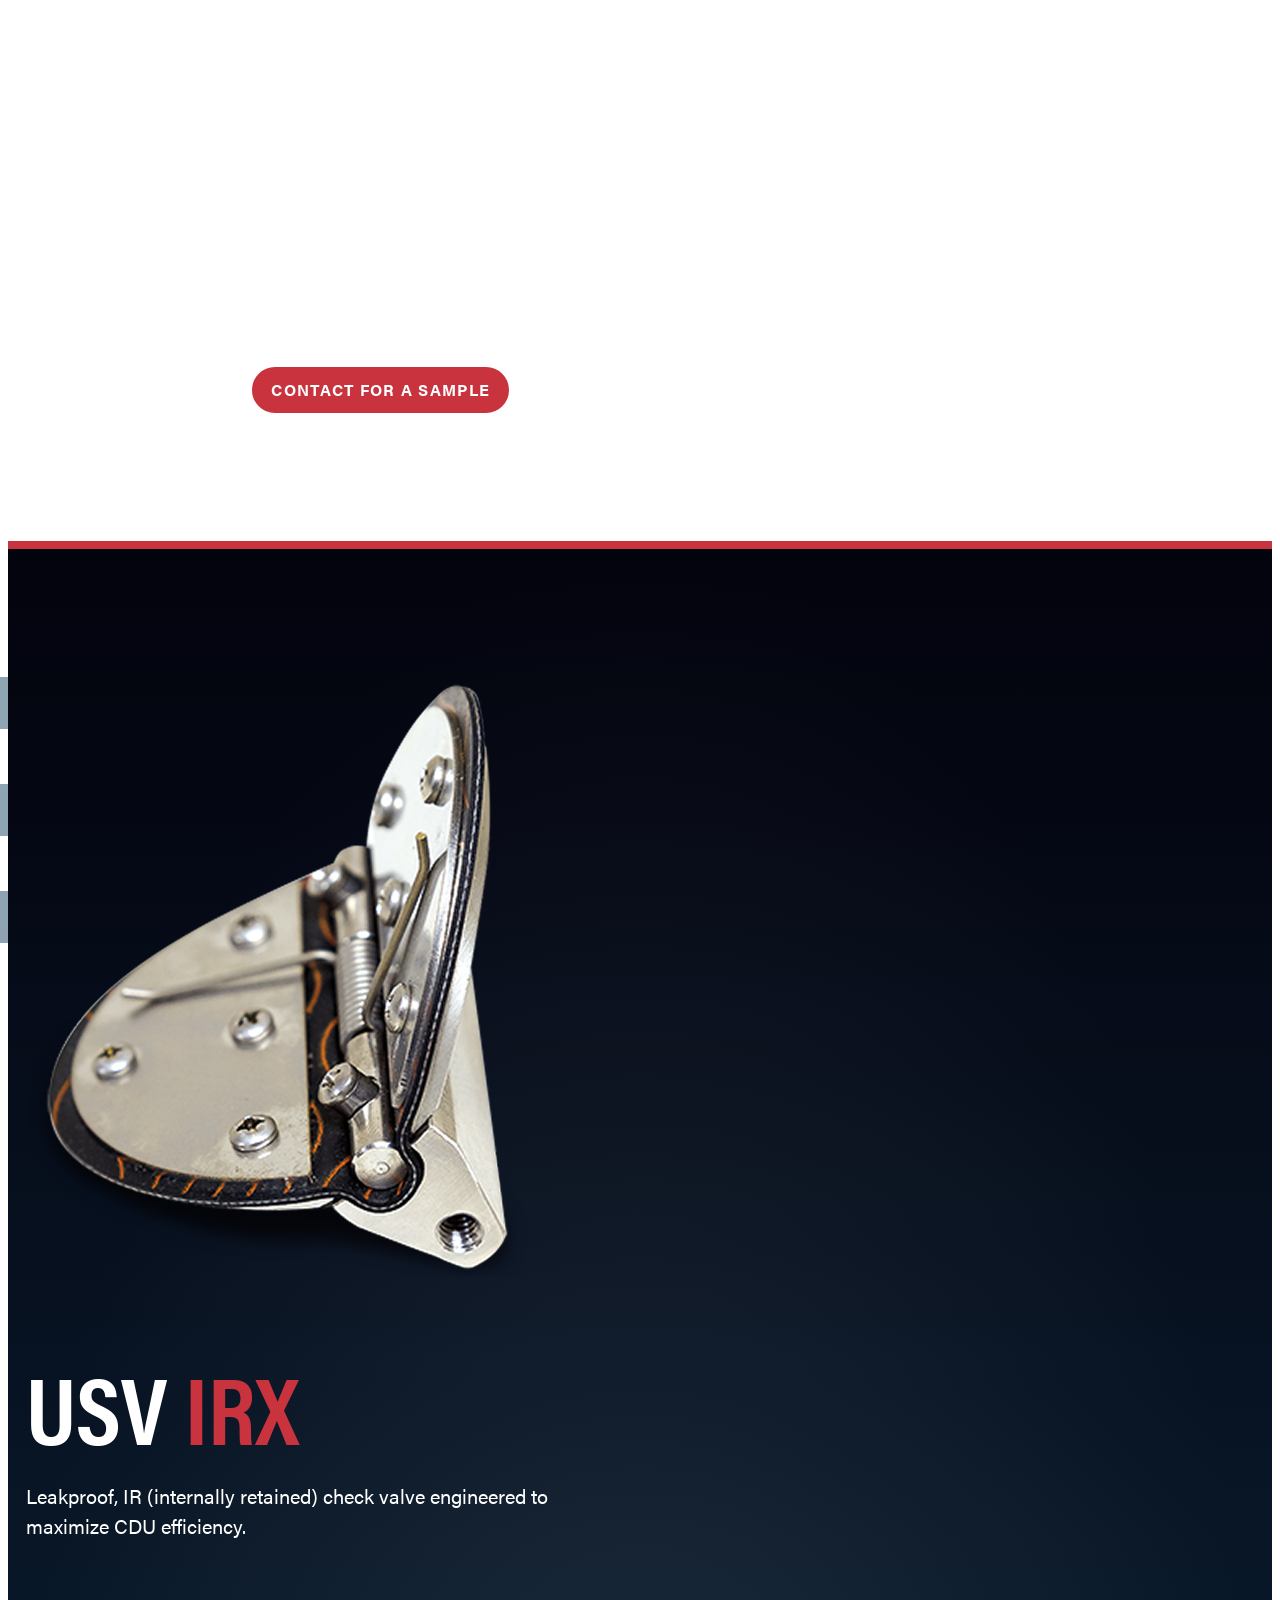
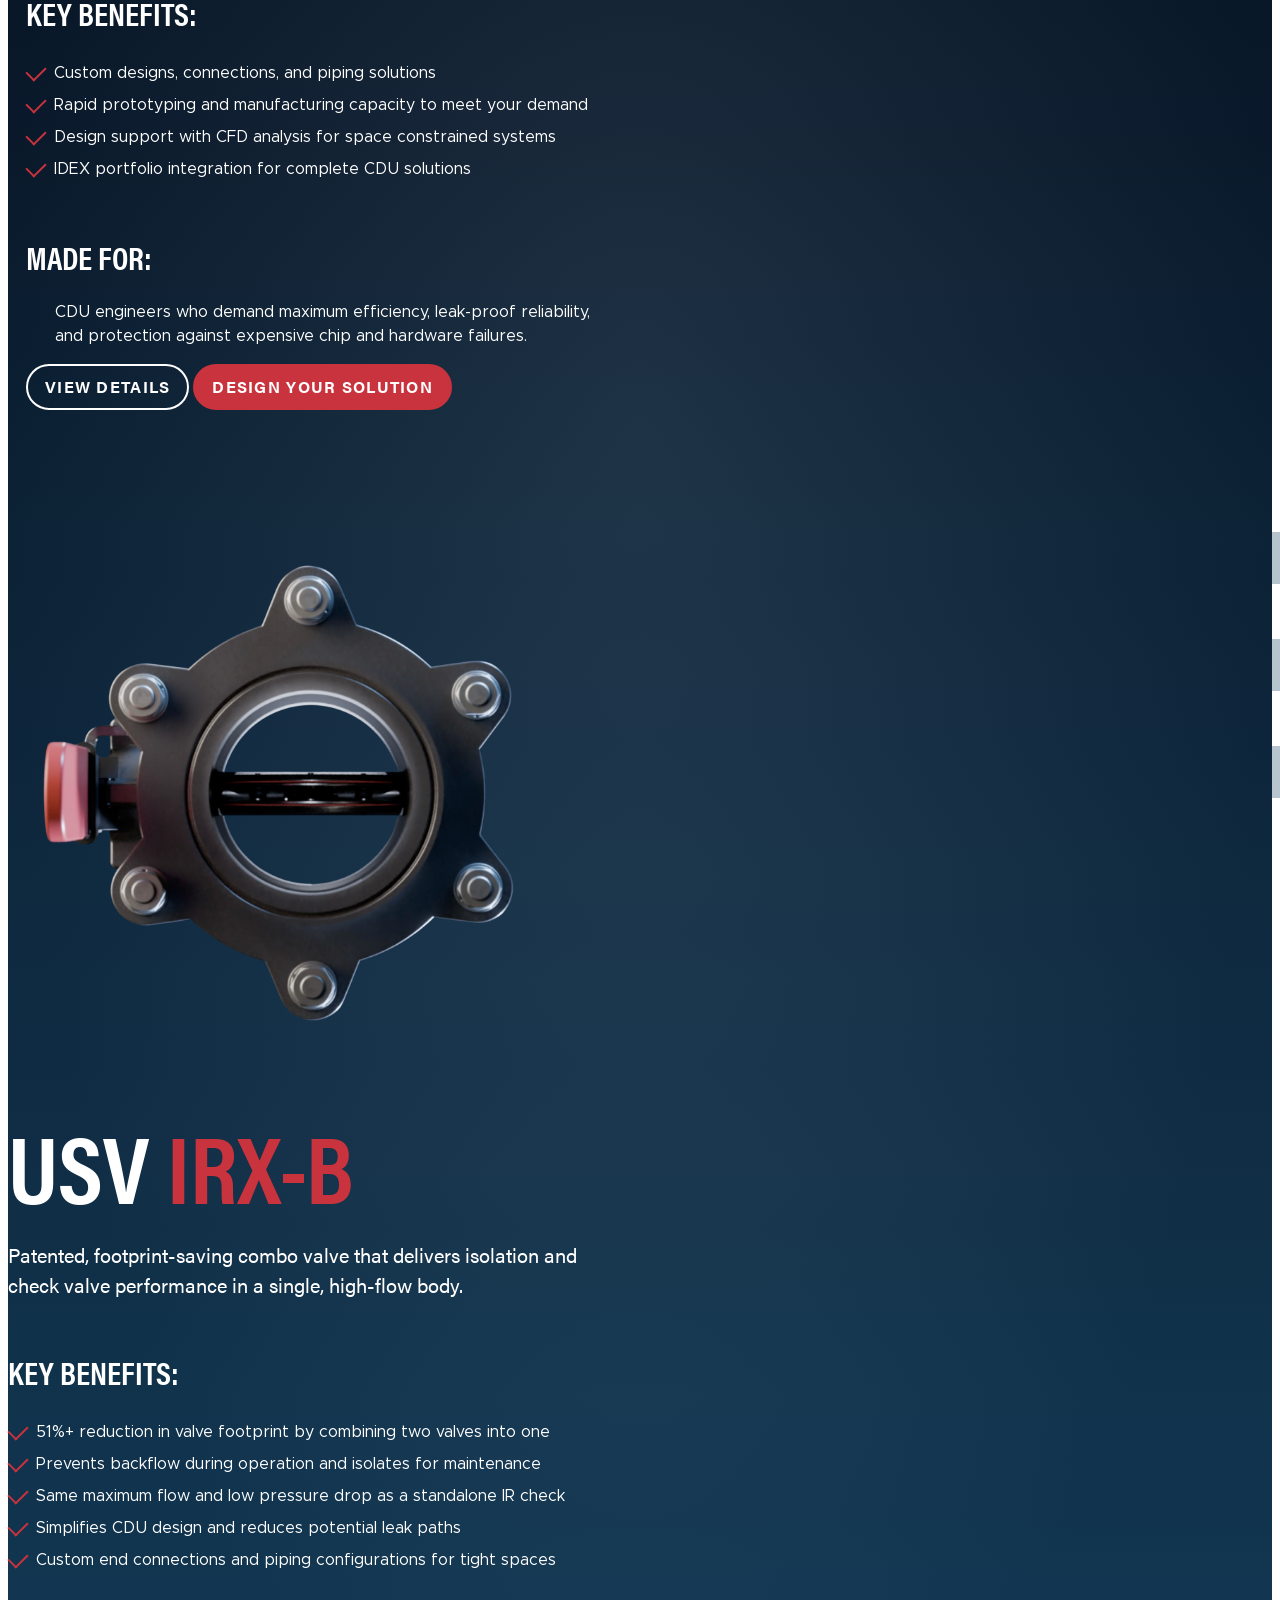
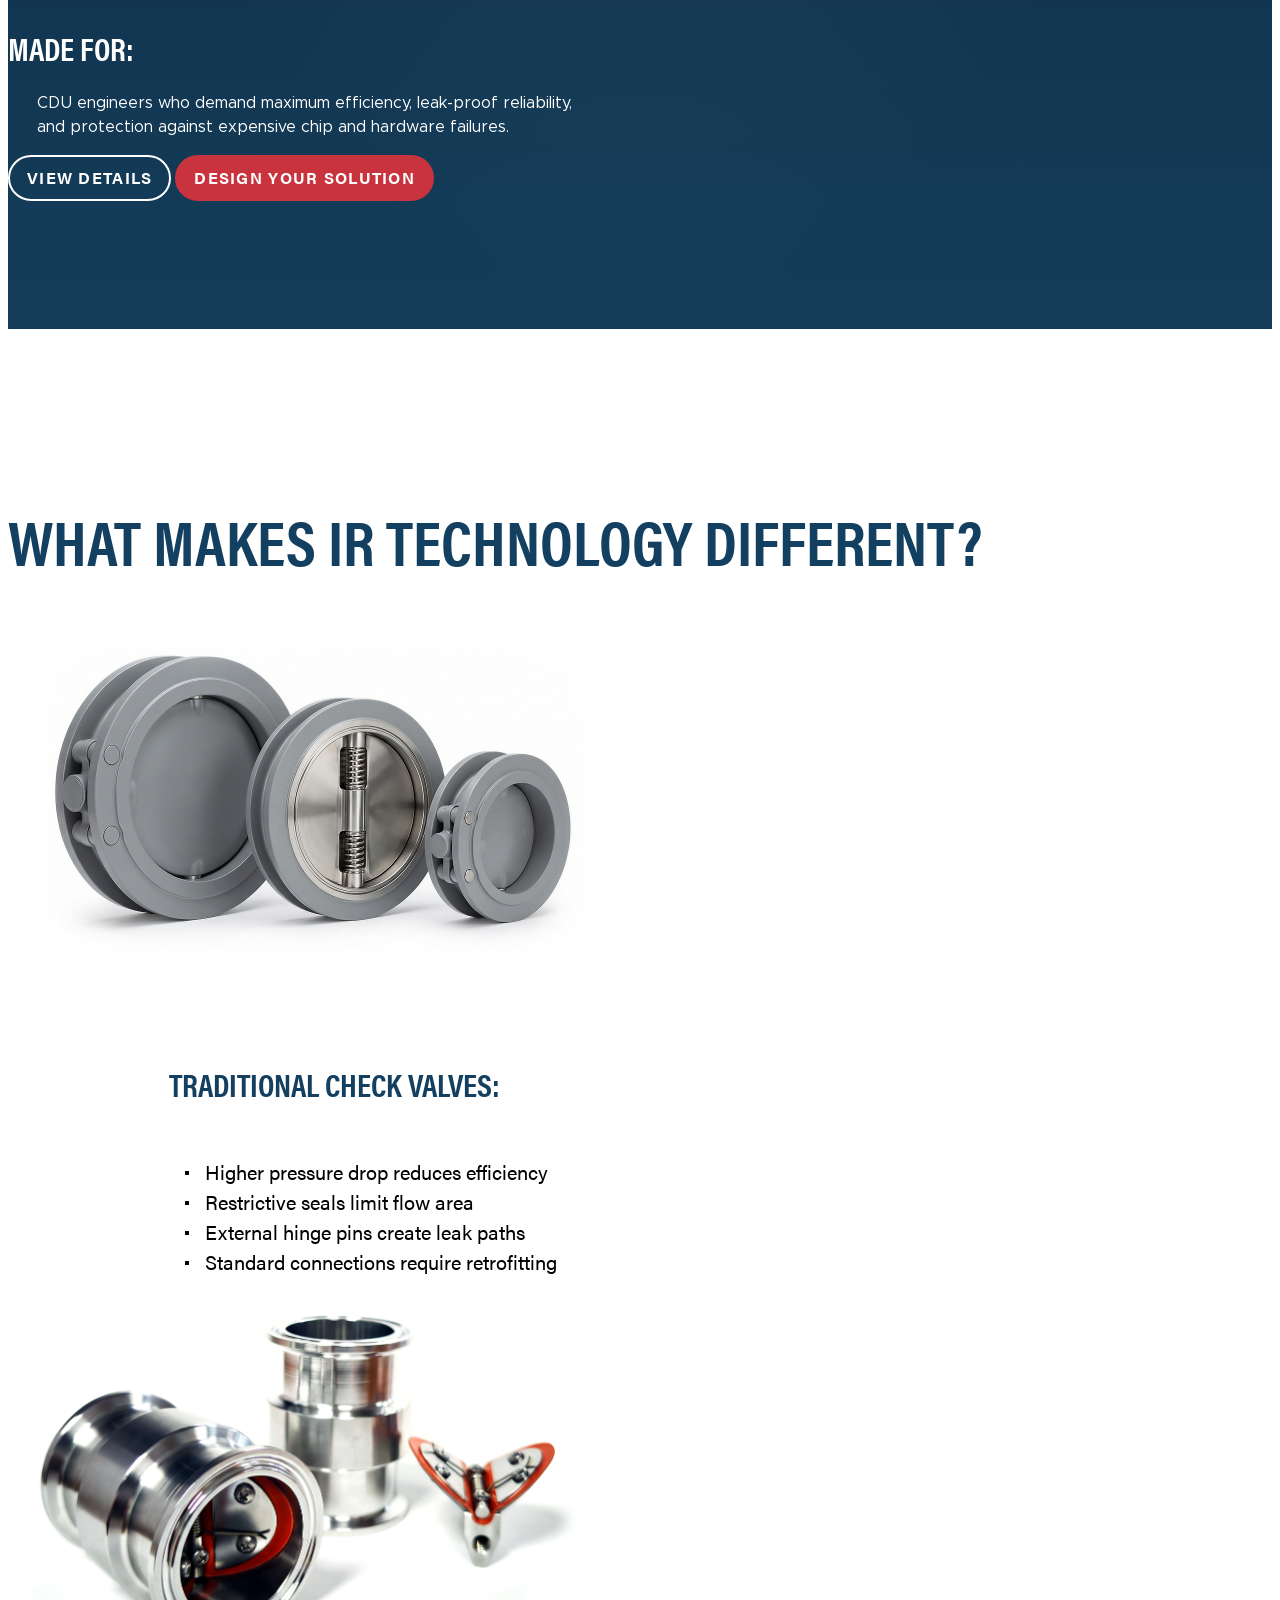
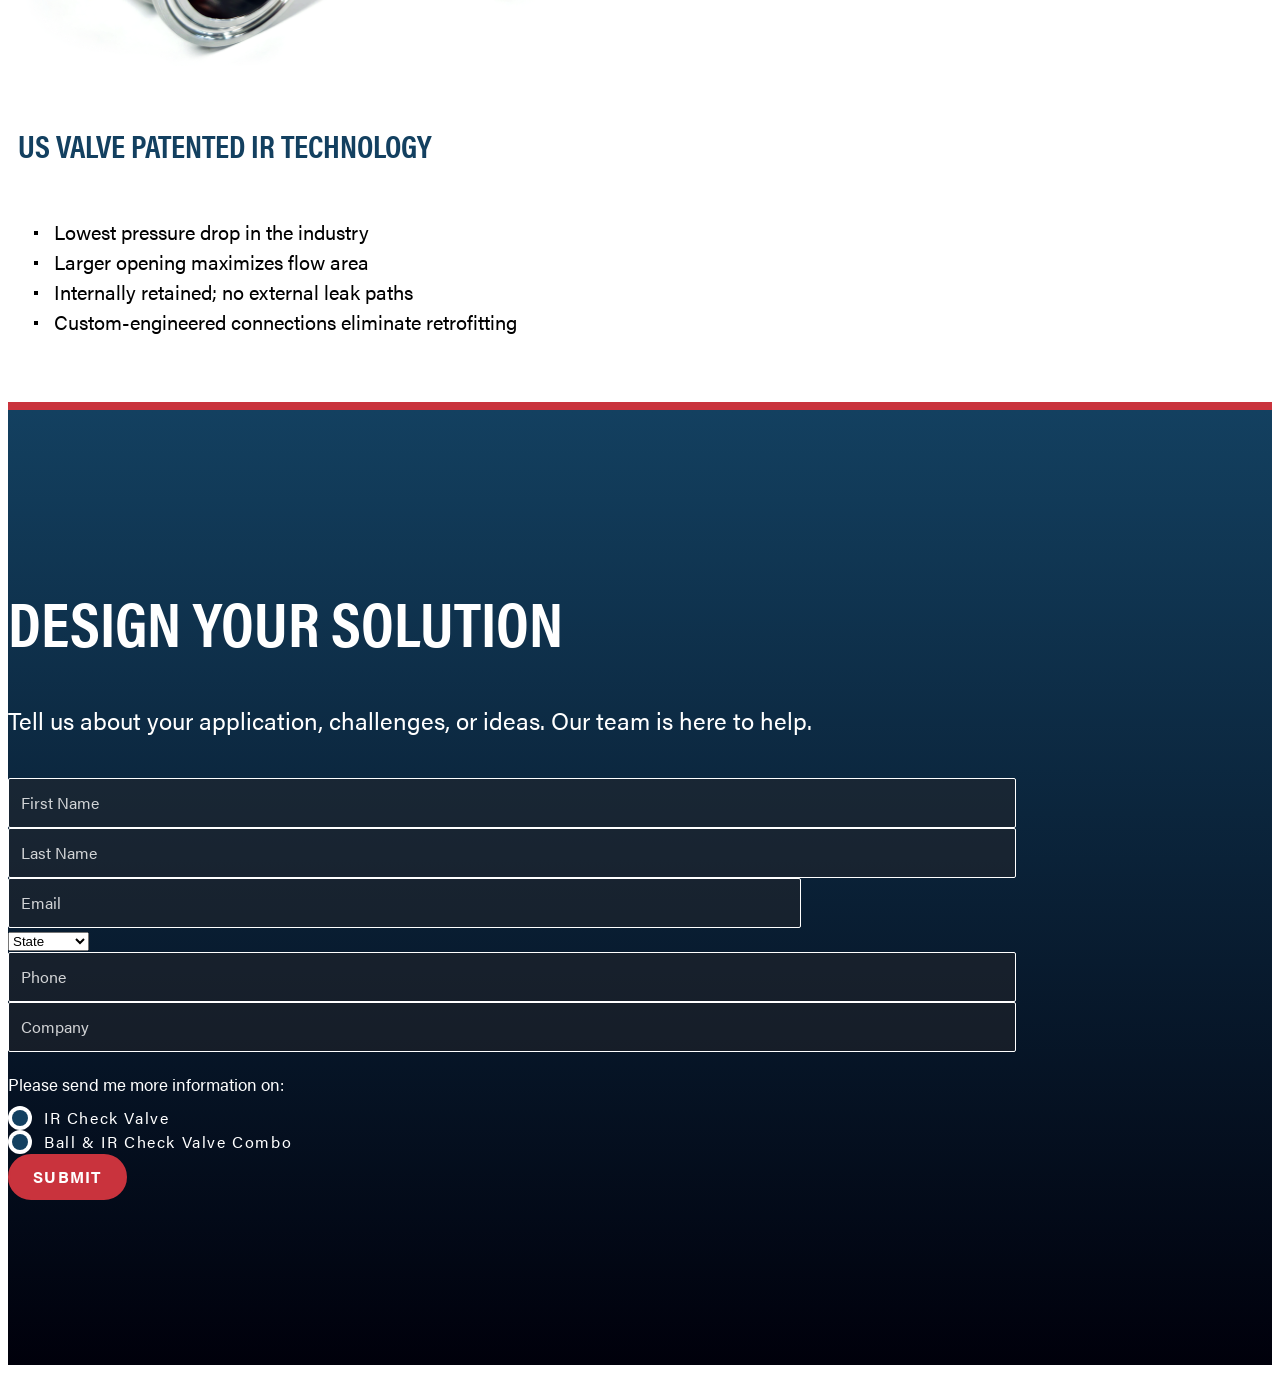
==== commit d7e91266: "contact form including" ====
--- a/index.html
+++ b/index.html
@@ -9,6 +9,8 @@
 		<link rel="stylesheet" href="assets/css/swiper-bundle.min.css">
 		<!-- magnific popup min css -->
 		<link rel="stylesheet" href="assets/css/magnific-popup.css">
+		<!-- nice select css -->
+		<link rel="stylesheet" href="assets/css/nice-select.css">
 		<!-- style css -->
 		<link rel="stylesheet" href="assets/css/main.css">
 		<!-- responsive css -->
@@ -251,46 +253,49 @@
 			<!-- comparison section -->
 
 			<!-- technology-comparison section -->
-			 <section class="technology-comparison white-bg">
+			 <section class="technology-comparison white-bg overflow-hidden common-border-bottom">
 				<div class="container">
-					<div class="section-title-wrapper text-center">
+					<div class="section-title-wrapper text-center mb-3">
 						<h2>WHAT MAKES IR TECHNOLOGY DIFFERENT?</h2>
 					</div>
-
 					<div class="row">
-						<div class="col-md-6">
-							<div class="technology-comparison-img-wrapper">
-								<img src="assets/images/technology-comparison/tc-01.png" alt="Traditional Check Valves">
-							</div>
-							<div class="technology-comparison-content">
+						<div class="col-lg-6">
+							<div class="technology-comparison-img-wrapper position-relative z-3 d-flex align-items-end">
+								<img src="assets/images/technology-comparison/tc-01.png" alt="Traditional Check Valves" class="tc-img-01">
+								<img src="assets/images/technology-comparison/tc-shape-01.svg" alt="..." class="tc-shape-01">
+							</div>
+							<div class="technology-comparison-content ">
+								
 								<h5>
 									Traditional Check Valves:
 								</h5>
 								<div class="feature-points">
 									<ul>
-										<li class="mb-2"><i class="bi bi-dot"></i> Higher pressure drop reduces efficiency</li>
-										<li class="mb-2"><i class="bi bi-dot"></i> Restrictive seals limit flow area</li>
-										<li class="mb-2"><i class="bi bi-dot"></i> External hinge pins create leak paths</li>
-										<li class="mb-2"><i class="bi bi-dot"></i> Standard connections require retrofitting</li>
+										<li>Higher pressure drop reduces efficiency</li>
+										<li>Restrictive seals limit flow area</li>
+										<li>External hinge pins create leak paths</li>
+										<li>Standard connections require retrofitting</li>
 									</ul>
 								</div>
 
 							</div>
 						</div>
-						<div class="col-md-6">
-							<div class="technology-comparison-img-wrapper">
-								<img src="assets/images/technology-comparison/tc-02.png" alt="Traditional Check Valves">
+						<div class="col-lg-6">
+							<div class="technology-comparison-img-wrapper position-relative z-3 d-flex align-items-end">
+								<img src="assets/images/technology-comparison/tc-02.png" alt="Traditional Check Valves" class="tc-img-02"> 
+								<img src="assets/images/technology-comparison/tc-shape-02.svg" alt="..." class="tc-shape-02">
 							</div>
 							<div class="technology-comparison-content">
+								
 								<h5>
-									Traditional Check Valves:
+									US VALVE PATENTED IR TECHNOLOGY
 								</h5>
 								<div class="feature-points">
 									<ul>
-										<li class="mb-2"><i class="bi bi-dot"></i> Higher pressure drop reduces efficiency</li>
-										<li class="mb-2"><i class="bi bi-dot"></i> Restrictive seals limit flow area</li>
-										<li class="mb-2"><i class="bi bi-dot"></i> External hinge pins create leak paths</li>
-										<li class="mb-2"><i class="bi bi-dot"></i> Standard connections require retrofitting</li>
+										<li>Lowest pressure drop in the industry</li>
+										<li>Larger opening maximizes flow area</li>
+										<li>Internally retained; no external leak paths</li>
+										<li>Custom-engineered connections eliminate retrofitting​</li>
 									</ul>
 								</div>
 
@@ -300,6 +305,80 @@
 				</div>
 			</section>
 			<!-- technology-comparison section -->
+
+			<!-- contact-form-section -->
+			<section class="contact-form-section">
+				<div class="container">
+					<div class="section-title-wrapper text-center mb-p">
+						<h2 class="mb-4">Design Your Solution</h2>
+						<p>Tell us about your application, challenges, or ideas. Our team is here to help.</p>
+					</div>
+					<div class="contact-form-wrapper">
+						<form action="#">
+							<div class="row">
+								<div class="col-lg-6">
+									<div class="contact-form-info">
+										<input type="text" id="firstName" aria-describedby="firstName" placeholder="First Name">
+									</div>
+								</div>
+								<div class="col-lg-6">
+									<div class="contact-form-info">
+										<input type="text" id="lastName" aria-describedby="lastName" placeholder="Last Name">
+									</div>
+								</div>
+								<div class="col">
+									<div class="contact-form-info email-input-info">
+										<input type="email" id="email" aria-describedby="email" placeholder="Email">
+									</div>
+								</div>
+								<div class="col">
+									<div class="contact-form-info">
+										<select class="wide" name="cars" id="cars">
+											<option value="State">State</option>
+											<option value="saab">Saab</option>
+											<option value="mercedes">Mercedes</option>
+											<option value="audi">Audi</option>
+										</select>
+									</div>
+								</div>
+								<div class="col-lg-6">
+									<div class="contact-form-info">
+										<input type="tel" id="phone" aria-describedby="phone" placeholder="Phone">
+									</div>
+								</div>
+								<div class="col-lg-6">
+									<div class="contact-form-info">
+										<input type="text" id="company" aria-describedby="company" placeholder="Company">
+									</div>
+								</div>
+							</div>
+							<div class="contact-form-bottom-wrapper d-flex justify-content-between align-items-center flex-wrap gap-3">
+								<div class="information-box-wrapper">
+									<p>Please send me more information on:</p>
+									<div class="information-box-radio-wrapper d-flex gap-3 flex-wrap wpcf7-form-control">
+										<div class="contact-form-info wpcf7-list-item ">
+											<input type="checkbox" id="ir" name="ir" value="ir" checked />
+											<label class="wpcf7-list-item-label" for="ir">IR Check Valve</label>
+										</div>
+										<div class="contact-form-info wpcf7-list-item ">
+											<input type="checkbox" id="ball" name="ball" value="ball" checked />
+											<label class="wpcf7-list-item-label" for="ball">Ball & IR Check Valve Combo</label>
+										</div>
+									</div>	
+								</div>
+								<div class="contact-form-bottom-btn">
+									<button type="submit" class="btn-1 version-2">SUBMIT</button>
+								</div>
+							</div>
+						</form>
+					</div>
+
+				</div>
+			</section>
+			<!-- contact-form-section -->
+
+
+
 
 
 
@@ -313,6 +392,8 @@
 		<script src="assets/js/bootstrap.bundle.min.js"></script>
 		<!-- magnific popup min js -->
 		<script src="assets/js/magnific-popup.min.js"></script>
+		<!-- nice select min js -->
+		<script src="assets/js/nice-select.min.js"></script>
 		<!-- vimeo js -->
 		<script src="https://player.vimeo.com/api/player.js"></script>
 		<!-- gsap min js -->
--- a/assets/css/main.css
+++ b/assets/css/main.css
@@ -254,17 +254,17 @@
 /* input */
 input[type="text"], input[type="email"], input[type="tel"], input[type="number"], input[type="password"], input[type="url"], textarea {
     width: 100%;
-    padding: 11px 12px;
-    background: #F4F4F4;
-    border: 1px solid #25272B;
-    color: #505050;
-    font-family: 'Metropolis', sans-serif;
-    font-size: 18px;
+	color: rgba(255, 255, 255, 0.80);
+	font-family: "Acumin Pro",sans-serif;
+    font-size: 16px;
     font-weight: 400;
     line-height: 1.5;
     opacity: 1;
-    border-radius: 100px;
 	display: block;
+	border-radius: 2px;
+	border: 1px solid #FFF;
+	background: rgba(39, 39, 42, 0.50);
+	padding: 12px;
 }
 
 textarea {
@@ -278,45 +278,12 @@
 	-webkit-box-shadow: none;
 	        box-shadow: none;
 }
-
-::-webkit-input-placeholder {
-	color: rgba(80, 80, 80, 0.50);
-	font-family: 'Metropolis', sans-serif;
-	font-size: 18px;
-	font-weight: 400;
-	line-height: 1.5;
-}
-
-::-moz-placeholder {
-	color: rgba(80, 80, 80, 0.50);
-	font-family: 'Metropolis', sans-serif;
-	font-size: 18px;
-	font-weight: 400;
-	line-height: 1.5;
-}
-
-:-ms-input-placeholder {
-	color: rgba(80, 80, 80, 0.50);
-	font-family: 'Metropolis', sans-serif;
-	font-size: 18px;
-	font-weight: 400;
-	line-height: 1.5;
-}
-
-::-ms-input-placeholder {
-	color: rgba(80, 80, 80, 0.50);
-	font-family: 'Metropolis', sans-serif;
-	font-size: 18px;
-	font-weight: 400;
-	line-height: 1.5;
-}
-
 ::placeholder {
-	color: rgba(80, 80, 80, 0.50);
-	font-family: 'Metropolis', sans-serif;
-	font-size: 18px;
-	font-weight: 400;
-	line-height: 1.5;
+	color: rgba(255, 255, 255, 0.80);
+	font-family: "Acumin Pro",sans-serif;
+    font-size: 16px;
+    font-weight: 400;
+    line-height: 1.5;
 }
 
 /* input */
@@ -608,13 +575,14 @@
     font-family: "Metropolis",sans-serif;
 }
 /* font-size 20px */
+.feature-points ul li ,
 .comparison-content-wrapper .section-title-wrapper p ,
 .data-content-content p,
 .capabilities-content-wrapper p {
     font-size: 20px;
 }
 /* line-height 1.2 */
-.technology-comparison-content h2 ,
+.technology-comparison-content h5 ,
 .capabilities-list-wrapper h5 {
     line-height: 1.2;
 }
@@ -630,11 +598,15 @@
     padding: 0;
     list-style: none;
 }
+.feature-points ul li ,
+.capabilities-list-wrapper ul li{
+    position: relative;
+    z-index: 1;
+}
+
 .capabilities-list-wrapper ul li {
     font-family: "Metropolis",sans-serif;
     line-height: 2;
-    position: relative;
-    z-index: 1;
     padding-left: 28px;
 }
 .capabilities-list-wrapper ul li::before {
@@ -773,6 +745,9 @@
 /* comparison section  */
 
 /* technology-comparison section */
+.technology-comparison.white-bg {
+    padding: 128px 0 65px;
+}
 /* white-bg */
 .white-bg li,
 .white-bg h5,
@@ -784,12 +759,167 @@
 	max-width: 1432px;
 }
 .technology-comparison-img-wrapper {
-    width: 618px;
-    padding: 20px;
-    height: 345px;
-}
-.technology-comparison-img-wrapper img {
-    height: auto;
-    max-height: 100%;
-}
-/* technology-comparison section */+    margin-bottom: 39px;
+    min-height: 390px;
+}
+.technology-comparison-img-wrapper .tc-img-01 {
+    max-width: 618px;
+}
+.technology-comparison-img-wrapper .tc-img-02 {
+    max-width: 581px;
+}
+.technology-comparison-content {
+    margin-left: 161px;
+}
+.feature-points ul li {
+    color: #010101;
+	padding-left: 20px;
+}
+.feature-points ul li::before {
+    content: "";
+    position: absolute;
+    left: 0;
+    top: 14px;
+    height: 4px;
+    width: 4px;
+    background: #010101;
+	z-index: -1;
+}
+.feature-points ul {
+    margin-left: 16px;
+}
+.tc-shape-01 {
+    position: absolute;
+    bottom: -71px;
+    left: 84px;
+    max-width: 123px;
+}
+.tc-shape-02 {
+    position: absolute;
+    right: 92px;
+    bottom: -71px;
+    max-width: 124px;
+}
+.technology-comparison .col-lg-6:nth-child(2) .technology-comparison-content {
+    margin-left: 124px;
+}
+.technology-comparison .col-lg-6:nth-child(2) .technology-comparison-content h5 {
+    padding-right: 60px;
+}
+/* technology-comparison section */
+
+/* contact-form-section */
+.contact-form-section {
+    background: linear-gradient(180deg, #134060 0%, #00000B 100%);
+    padding: 128px 0 165px;
+}
+.contact-form-section .section-title-wrapper p{
+	font-size: 24px;
+}
+.contact-form-section .row {
+    --bs-gutter-x: 16px;
+    --bs-gutter-y: 16px;
+}
+.contact-form-section .container {
+    max-width: 982px;
+}
+.contact-form-info.email-input-info{
+    width: 767px;
+}
+
+/* nice select */
+.nice-select {
+    border-radius: 2px;
+    border: 1px solid #FFF;
+    font-size: 16px;
+    font-weight: normal;
+    height: 50px;
+    text-align: right !important;
+    background-color: transparent;
+    padding-right: 36px;
+	line-height: 46px;
+	background: rgba(39, 39, 42, 0.50);
+}
+.nice-select:after {
+    border-bottom: 0;
+    border-right: 0;
+    height: 0;
+    margin-top: -6px;
+    transform: rotate(0deg);
+    width: 0;
+    border-left: 8.5px solid transparent;
+    border-right: 8.5px solid transparent;
+    border-top: 12px solid #555;
+    top: 50%;
+    right: 12px;
+}
+.nice-select.open:after {
+    -webkit-transform: rotate(-135deg);
+    -ms-transform: rotate(-135deg);
+    transform: rotate(-180deg);
+    margin-top: -12px;
+    right: 18px;
+}
+
+.nice-select .list {
+    background-color: #E9E9E9;
+    border-radius: 2px;
+	color: #010101;
+}
+.nice-select .option:hover,
+.nice-select .option.focus, 
+.nice-select .option.selected.focus{
+	background: #C9333D !important;
+	color: #010101;
+}
+.information-box-wrapper p {
+    font-size: 17px;
+    margin-bottom: 8px;
+}
+.wpcf7-list-item-label {
+    position: relative;
+    z-index: 1;
+    padding-left: 36px;
+    letter-spacing: 1.6px;
+}
+.information-box-radio-wrapper .contact-form-info input[type="checkbox"],
+.information-box-radio-wrapper .contact-form-info input[type="radio"]{
+	display: none;
+}
+
+.wpcf7-form-control input[type="radio"] +.wpcf7-list-item-label::after, .wpcf7-form-control input[type="checkbox"] + .wpcf7-list-item-label::after, .wpcf7-form-control input[type="radio"] + .wpcf7-list-item-label::before, .wpcf7-form-control input[type="checkbox"] + .wpcf7-list-item-label::before {
+    content: "";
+    position: absolute;
+    left: 0;
+    top: 0;
+    height: 24px;
+    width: 24px;
+    background: #FFF;
+    z-index: 1;
+    border-radius: 100%;
+    -webkit-transition: all 0.3s linear;
+    -o-transition: all 0.3s linear;
+    transition: all 0.3s linear;
+}
+.wpcf7-form-control input[type="radio"] + .wpcf7-list-item-label::after, .wpcf7-form-control input[type="checkbox"] + .wpcf7-list-item-label::after {
+    height: 16px;
+    width: 16px;
+    background: #EBEBEB;
+    top: 4px;
+    left: 4px;
+}
+.wpcf7-list-item input[type="radio"]:checked + .wpcf7-list-item-label::after, 
+.wpcf7-list-item input[type="checkbox"]:checked + .wpcf7-list-item-label::after, 
+.wpcf7-form-control input[type="checkbox"] + .wpcf7-list-item-label:checked::after{
+    background: #134060;
+}
+.contact-form-bottom-wrapper {
+    margin-top: 20px;
+}
+.contact-form-bottom-btn .btn-1 {
+    padding: 9px 23px;
+}
+.contact-form-wrapper {
+    margin-top: 40px;
+}
+/* contact-form-section */
--- a/assets/css/responsive.css
+++ b/assets/css/responsive.css
@@ -27,6 +27,12 @@
         transform: skewX(30deg) translateX(99.4%);
     }
     /* comparison section */
+
+    /* technology-comparison section */
+    .technology-comparison .col-lg-6:nth-child(2) .technology-comparison-content {
+        margin-left: 70px;
+    }
+    /* technology-comparison section */
 }
 /* max-width 1399 */
 @media (max-width: 1399.98px) {
@@ -38,6 +44,12 @@
         transform: skewX(30deg) translateX(100.4%);
     }
     /* comparison section */
+
+    /* technology-comparison section */
+    .technology-comparison .col-lg-6:nth-child(2) .technology-comparison-content {
+        margin-left: 10px;
+    }
+    /* technology-comparison section */
 }
 
 /* max-width 1199 */
@@ -50,6 +62,28 @@
         transform: skewX(30deg) translateX(101.4%);
     }
     /* comparison section */
+
+    /* technology-comparison section */
+    .technology-comparison .col-lg-6:nth-child(2) .technology-comparison-content {
+        margin-left: 0px;
+    }
+    .tc-shape-02 {
+        right: 0px;
+    }
+    .technology-comparison-img-wrapper .tc-img-01 ,
+    .technology-comparison-img-wrapper .tc-img-02 {
+        max-width: 500px;
+    }
+    .tc-shape-01 {
+        left: 0;
+    }
+    .technology-comparison-content {
+        margin-left: 68px;
+    }
+    /* technology-comparison section */
+
+     
+
 
 }
 
@@ -112,8 +146,22 @@
     margin-bottom: 60px;
 }
 /* comparison section */
- 
-
+
+/* technology-comparison section */
+.technology-comparison-img-wrapper .tc-img-01, .technology-comparison-img-wrapper .tc-img-02 {
+    max-width: 100%;
+}
+.contact-form-section ,
+.technology-comparison {
+    padding: 70px 0;
+}
+/* technology-comparison section */
+
+/* contact-form-section */
+.contact-form-info.email-input-info {
+    width: auto;
+}
+/* contact-form-section */
 
 }
 
@@ -157,10 +205,38 @@
 
 /* max-width 479 */
 @media (max-width: 479.98px) {
-	
+/* data-center section */
 .data-center-section-area {
     padding: 200px 0 70px;
 }
+/* data-center section */
+
+/* technology-comparison section  */
+.tc-shape-01,
+.tc-shape-02{
+    display: none;
+}
+.technology-comparison .col-lg-6:nth-child(2) .technology-comparison-content h5 {
+    padding-right: 0;
+}
+.technology-comparison-content {
+    margin-left: 0;
+}
+.technology-comparison-img-wrapper {
+    margin-bottom: 20px;
+    min-height: auto;
+}
+/* technology-comparison section */
+
+/* contact-form-section */
+.contact-form-wrapper .col {
+    flex: 1 0 100%;
+}
+/* contact-form-section */
+
+
+
+
 }
 
 /* max-width 383 */
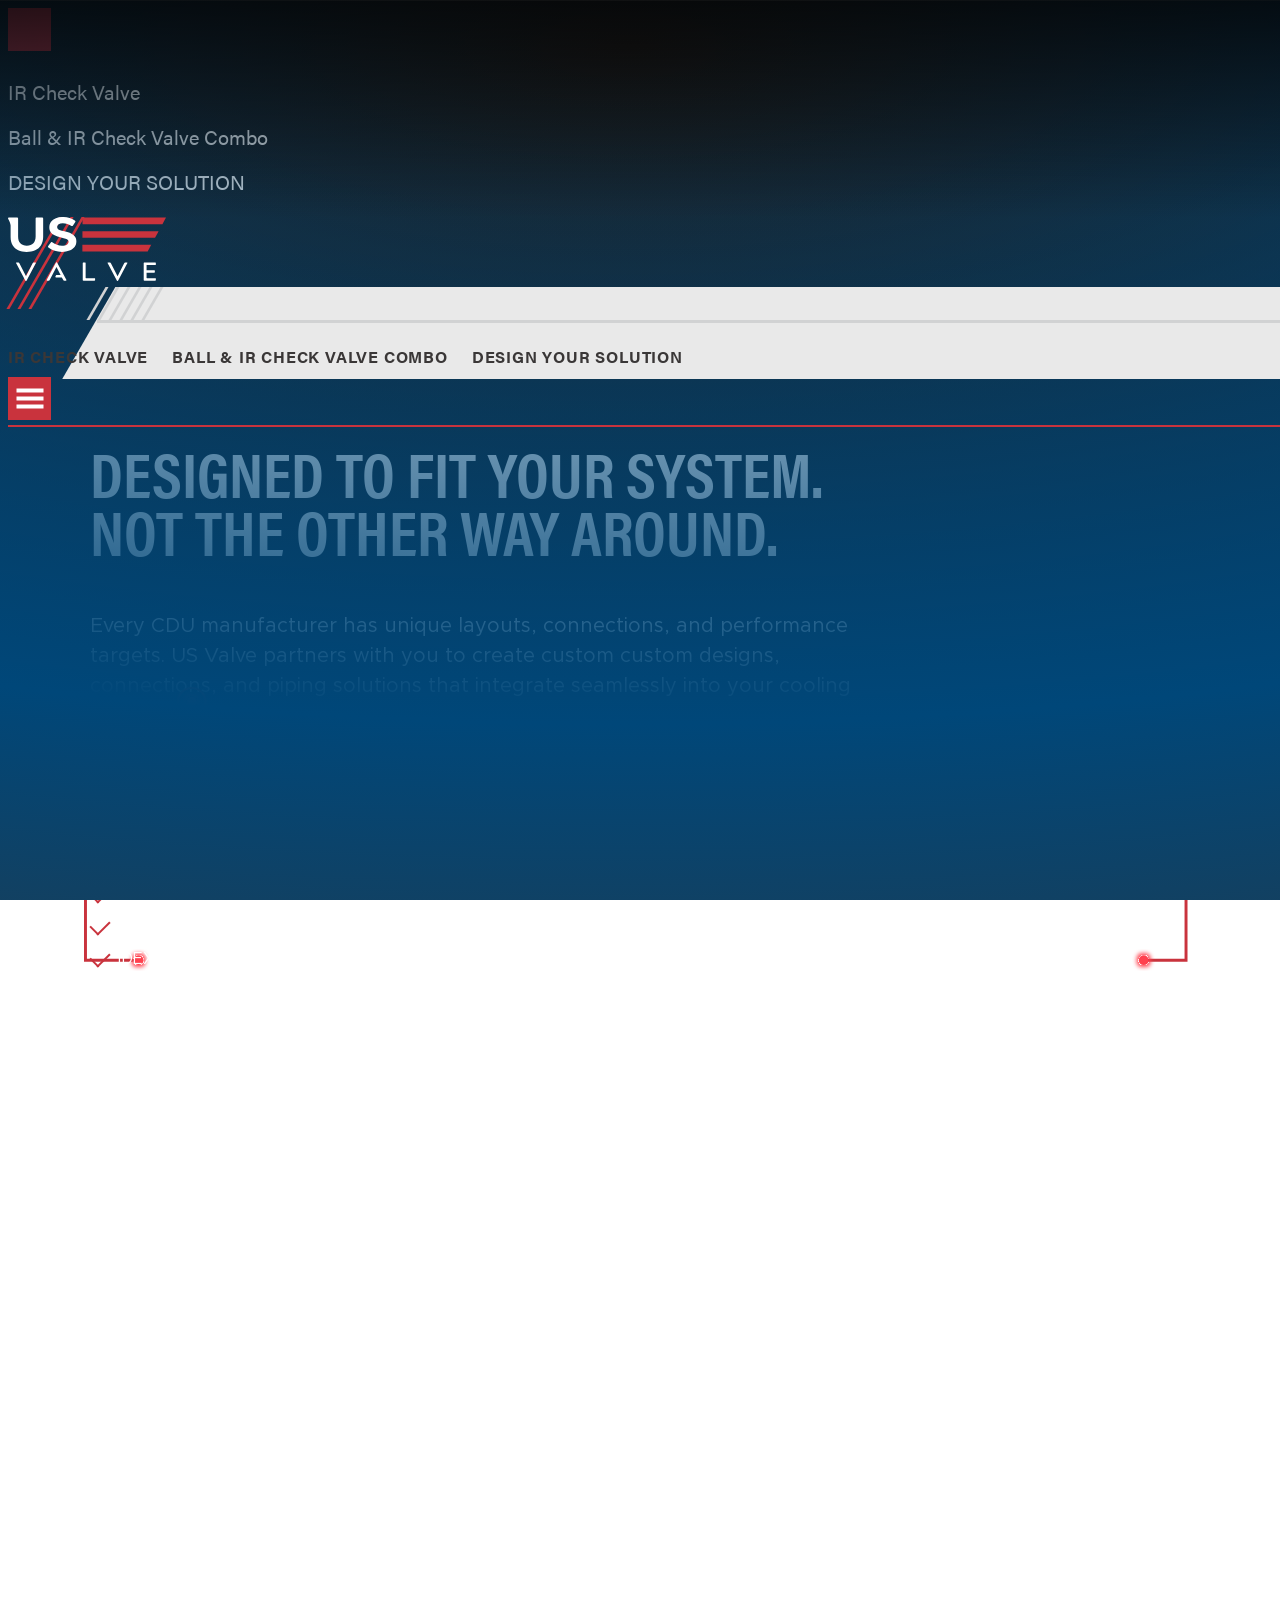
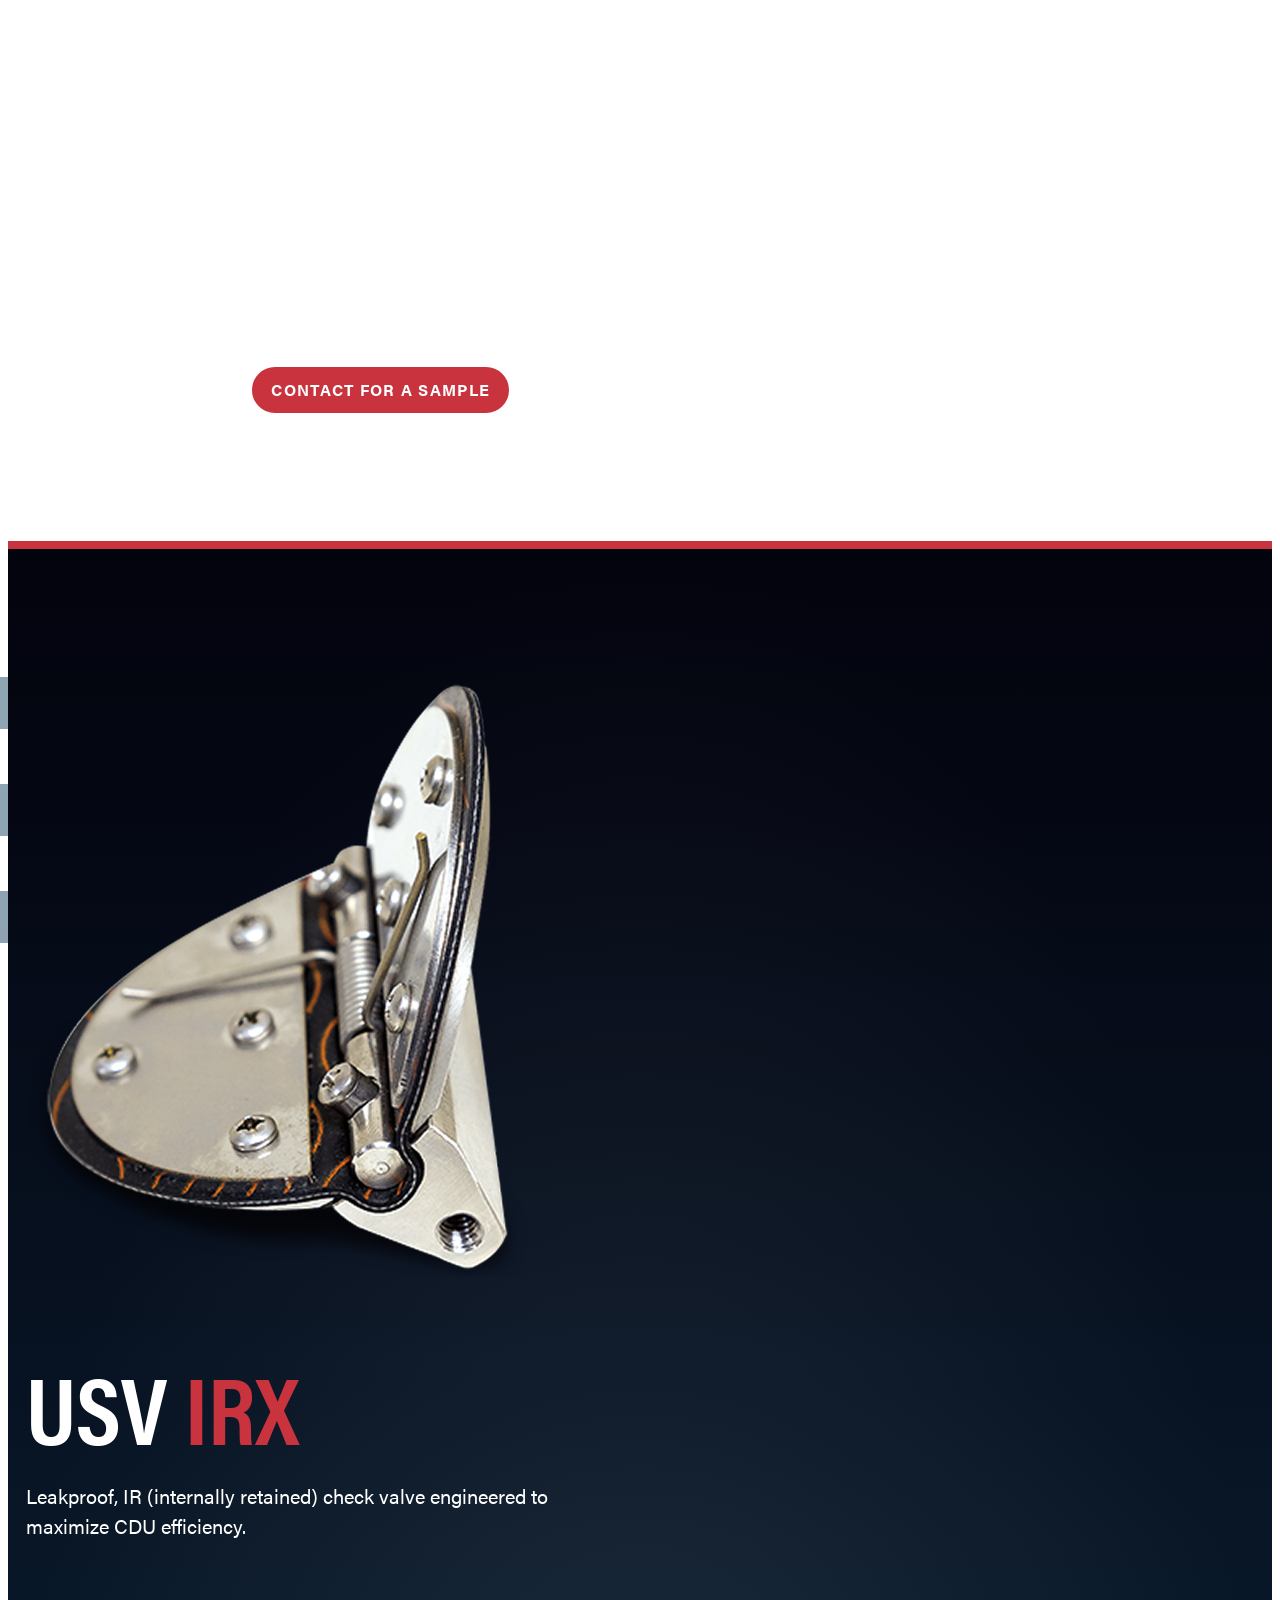
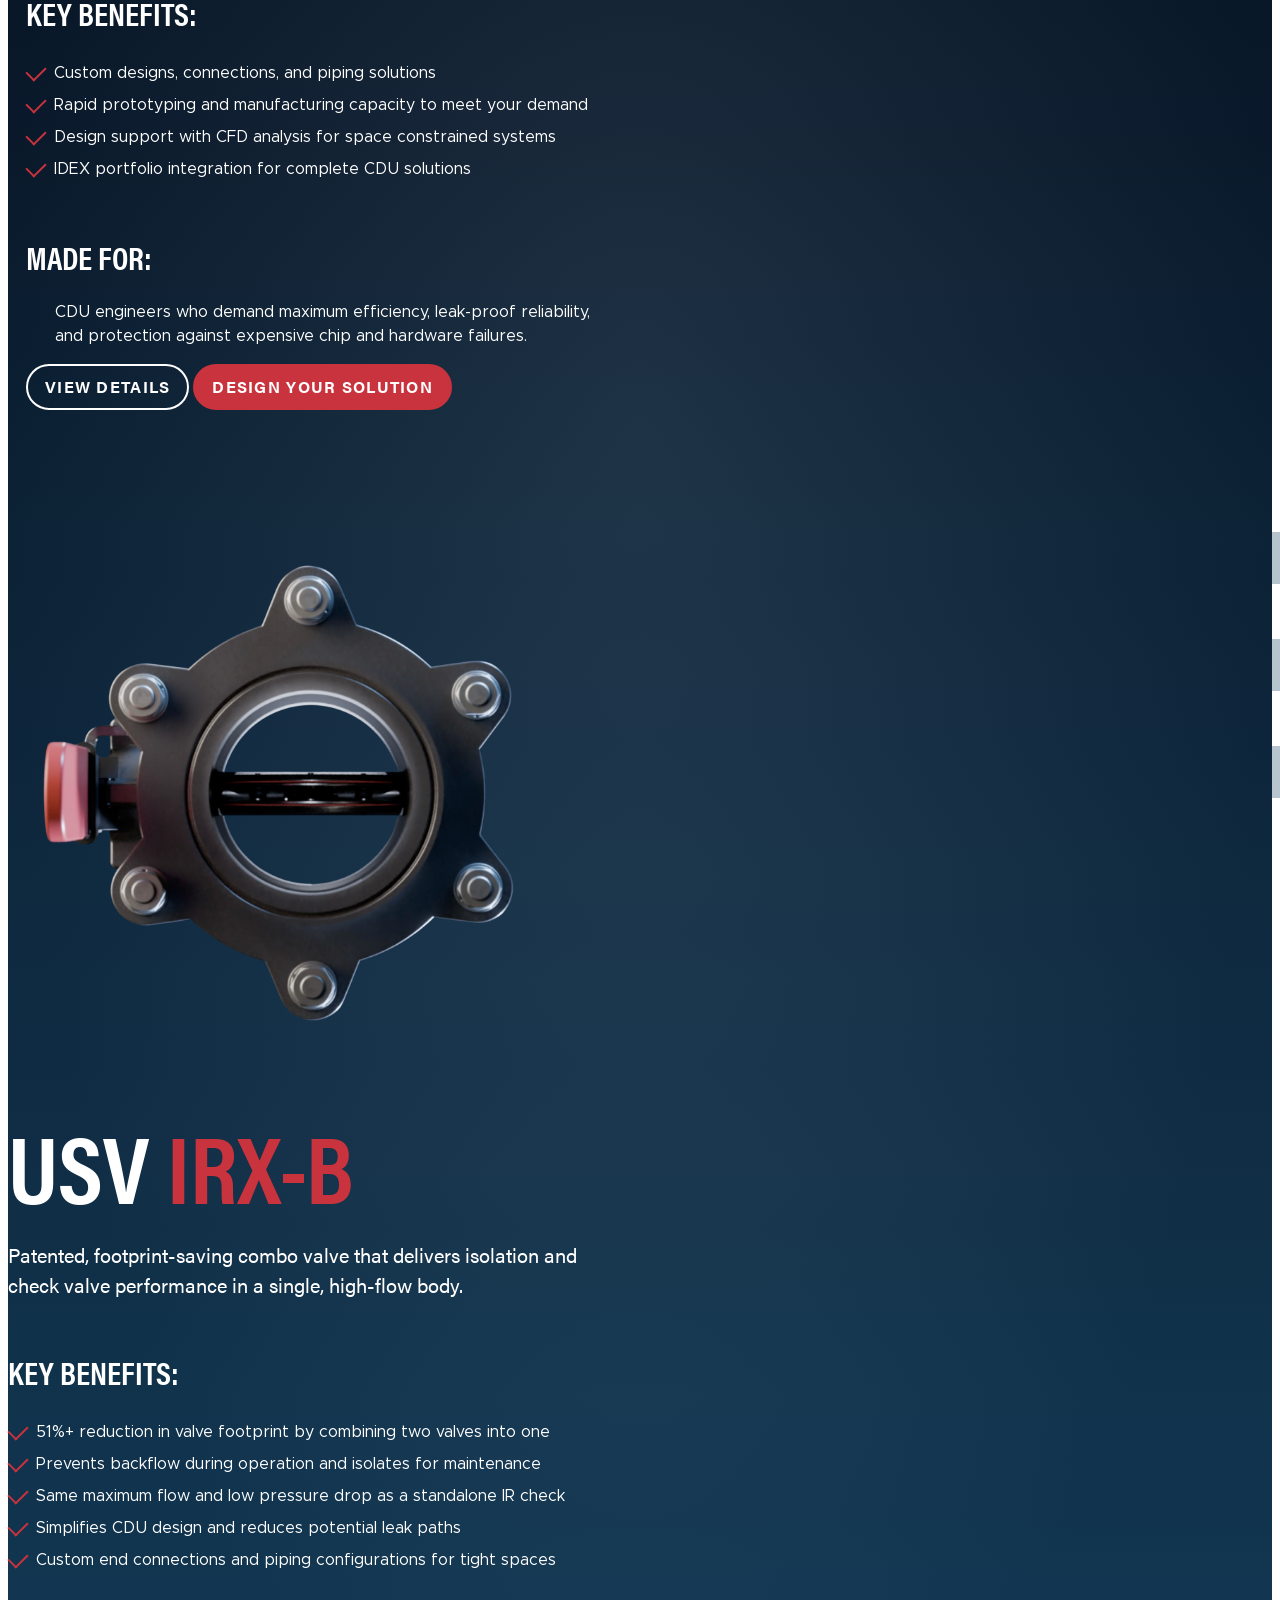
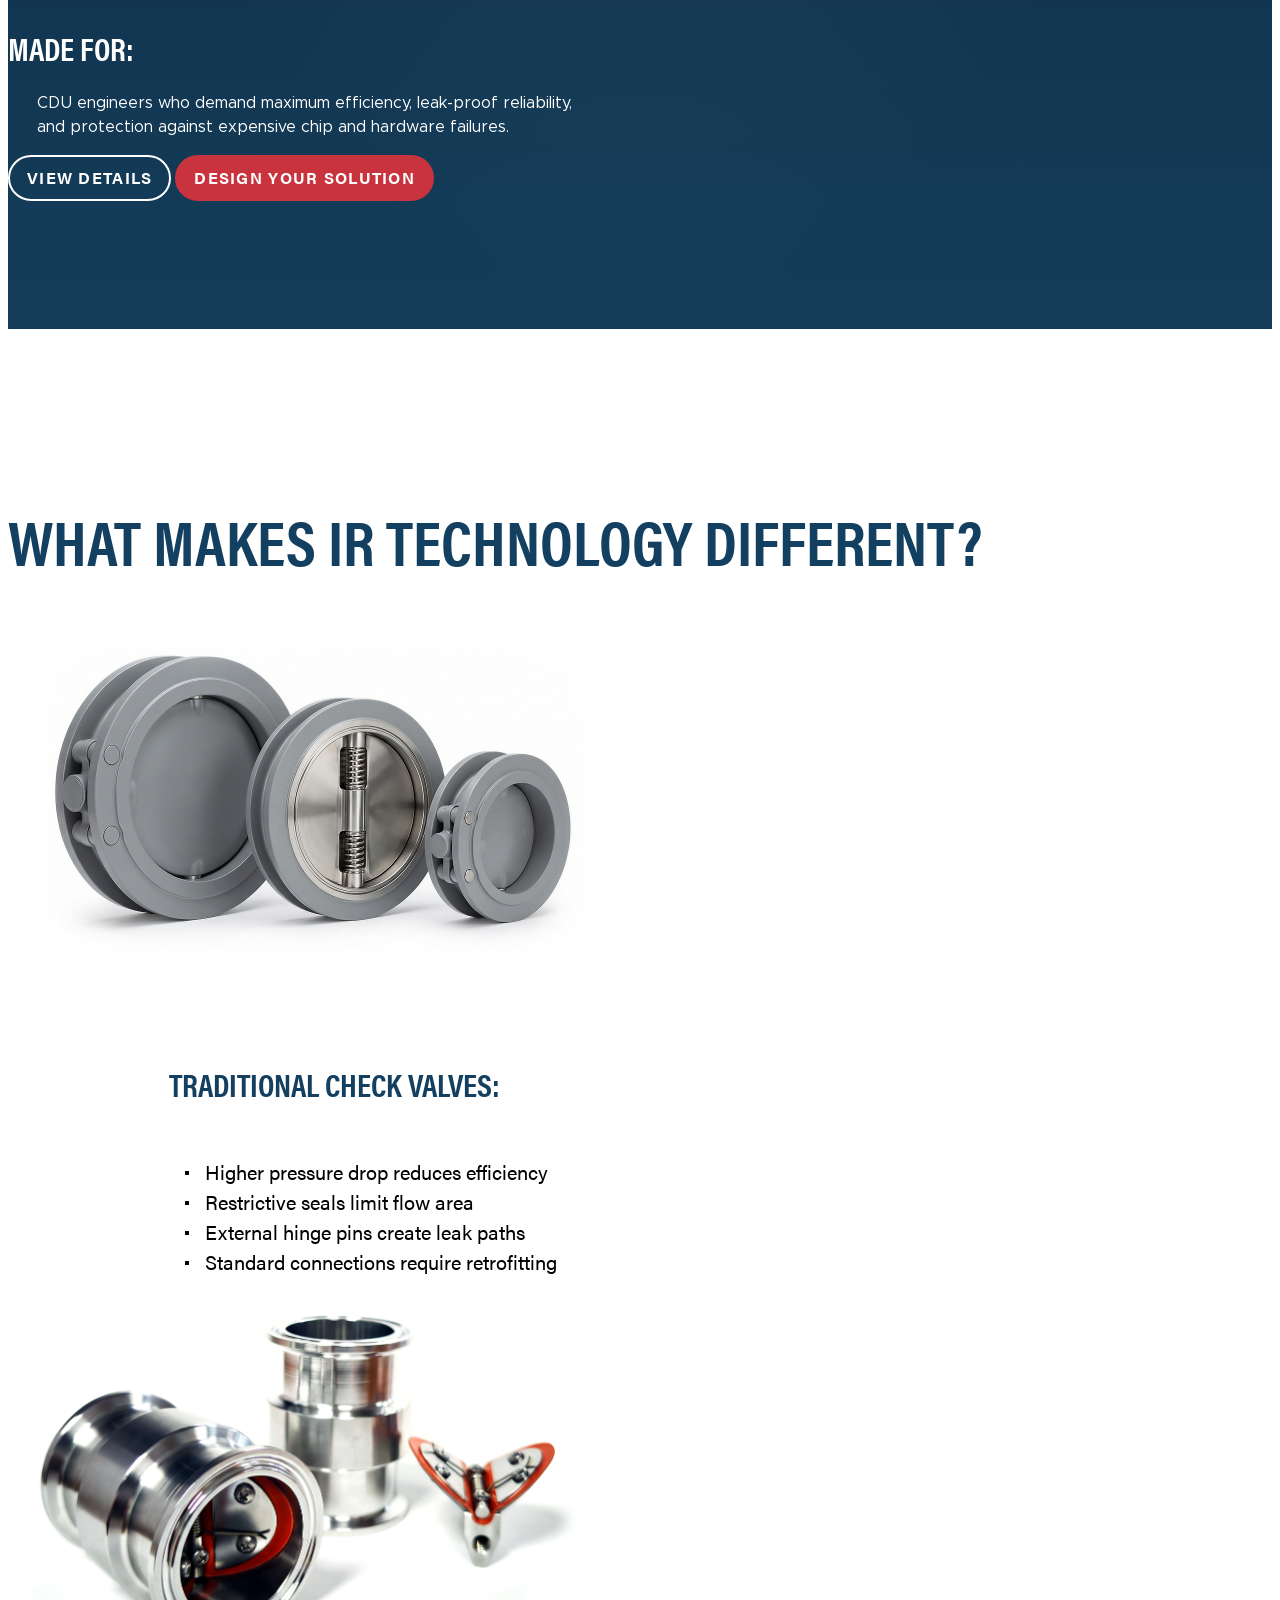
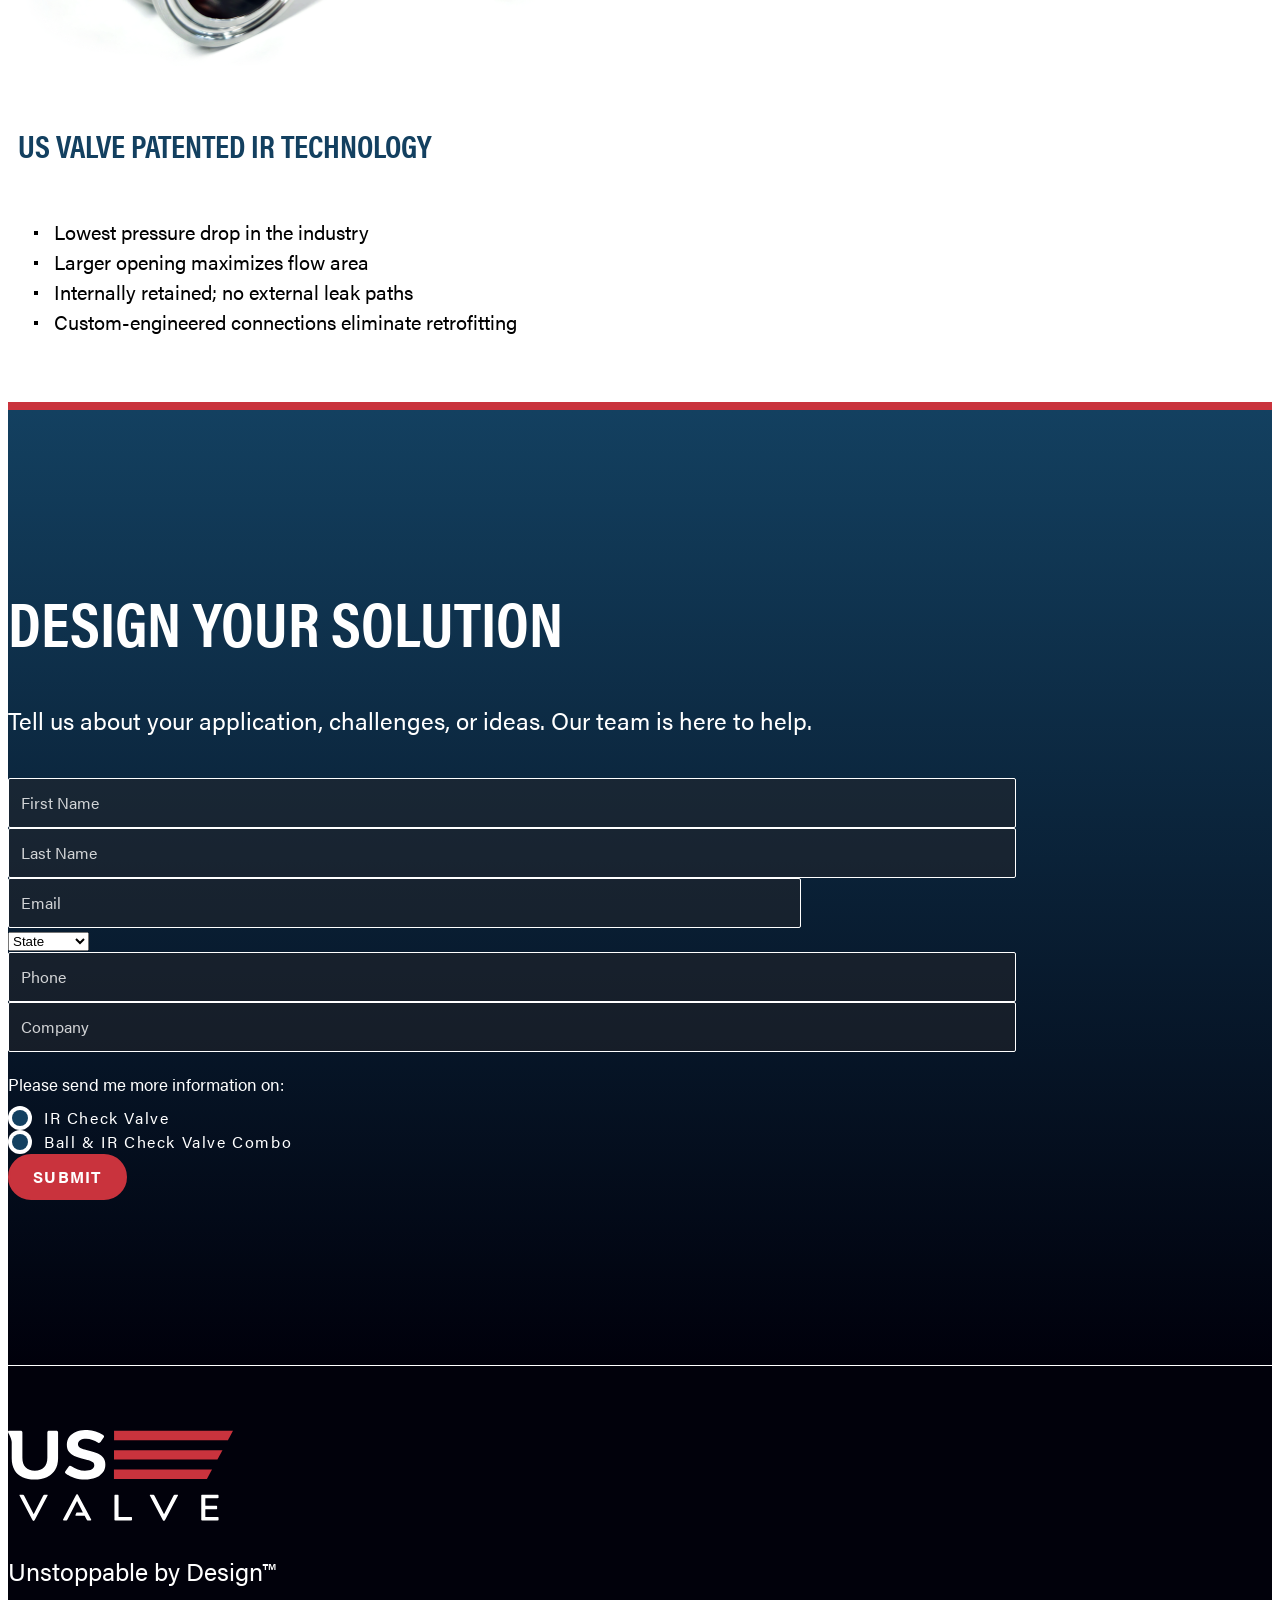
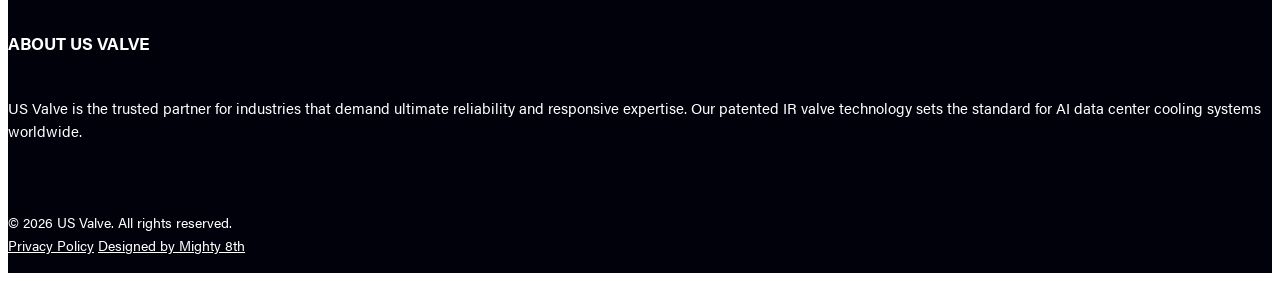
==== commit 01fe6099: "footer add ." ====
--- a/index.html
+++ b/index.html
@@ -377,12 +377,50 @@
 			</section>
 			<!-- contact-form-section -->
 
-
-
-
-
-
 		</main>
+
+		<!-- footer section -->
+
+		<section class="footer-area overflow-hidden">
+			<div class="container">
+				<div class="footer-top-area">
+					<div class="row">
+						<div class="col">
+							<a href="#" class="header-logo d-block text-center text-lg-start">
+								<img src="assets/images/footer/footer-logo.svg" alt="footer logo">
+							</a>
+						</div>
+						<div class="col">
+							<div class="footer-design-content mb-p text-center text-lg-start">
+								<p>Unstoppable by Design™</p>
+							</div>
+						</div>
+						<div class="col">
+							<div class="footer-about-content mb-p text-center text-lg-start">
+								<h6 class="mb-0">About US Valve</h6>
+								<p>US Valve is the trusted partner for industries that demand ultimate reliability and responsive expertise. Our patented IR valve technology sets the standard for AI data center cooling systems worldwide.</p>
+							</div>
+						</div>
+					</div>
+				</div>
+				<div class="footer-bottom-content position-relative z-1">
+					<div class="row">
+						<div class="col">
+							<div class="copy-right-content mb-p text-center text-lg-start">
+								<p>&copy; 2026 US Valve. All rights reserved.</p>
+							</div>
+						</div>
+						<div class="col">
+							<div class="other-link-wrapper d-flex justify-content-center justify-content-lg-end gap-4">
+								<a href="#">Privacy Policy</a>
+								<a href="#">Designed by Mighty 8th</a>
+							</div>
+						</div>
+					</div>
+				</div>
+			</div>
+		</section>
+		<!-- footer section -->
 
 		<!-- jquery min js -->
 		<script src="assets/js/jquery.min.js"></script>
--- a/assets/css/main.css
+++ b/assets/css/main.css
@@ -839,6 +839,7 @@
     padding-right: 36px;
 	line-height: 46px;
 	background: rgba(39, 39, 42, 0.50);
+	color: rgba(255, 255, 255, 0.80);
 }
 .nice-select:after {
     border-bottom: 0;
@@ -922,4 +923,61 @@
 .contact-form-wrapper {
     margin-top: 40px;
 }
-/* contact-form-section */+/* contact-form-section */
+
+/* footer section */
+.footer-area {
+    background: #01010B;
+    border-top: 1px solid #FFF;
+}
+.footer-top-area {
+    padding: 64px 0 40px;
+}
+.footer-design-content p {
+    font-size: 25px;
+    font-weight: 300;
+}
+/* contact-form-section */
+
+/* footer section  */
+.footer-area .container {
+    max-width: 1300px;
+}
+.footer-area .col:nth-child(2) {
+    max-width: 327px;
+}
+.footer-about-content h6 {
+    font-family: "Acumin Pro",sans-serif;
+    font-size: 17px;
+    line-height: 1.7;
+}
+.footer-about-content p {
+    font-size: 15px;
+}
+.copy-right-content p {
+    font-size: 14px;
+}
+.other-link-wrapper a {
+    font-size: 14px;
+	color: #fff;
+	text-decoration: underline;
+	transition: all 0.3s linear;
+}
+.other-link-wrapper a:hover{
+	color: #C9333D;
+	text-decoration: none;
+}
+.footer-bottom-content::before{
+	content: "";
+	position: absolute;
+	left: -50%;
+	top: 0;
+	height: 1px;
+	width: calc(100% + 5000px);
+	background-color: #444;
+	transform: translateX(-50%);
+}
+.footer-bottom-content {
+    padding: 16px 0;
+}
+/* footer section */
--- a/assets/css/responsive.css
+++ b/assets/css/responsive.css
@@ -163,6 +163,17 @@
 }
 /* contact-form-section */
 
+/* footer section  */
+.footer-area .col {
+    flex: 1 0 100%;
+}
+.footer-area .row {
+    justify-content: center;
+    --bs-gutter-y:20px;
+}
+
+/* footer section  */
+
 }
 
 /* max-width 767 */
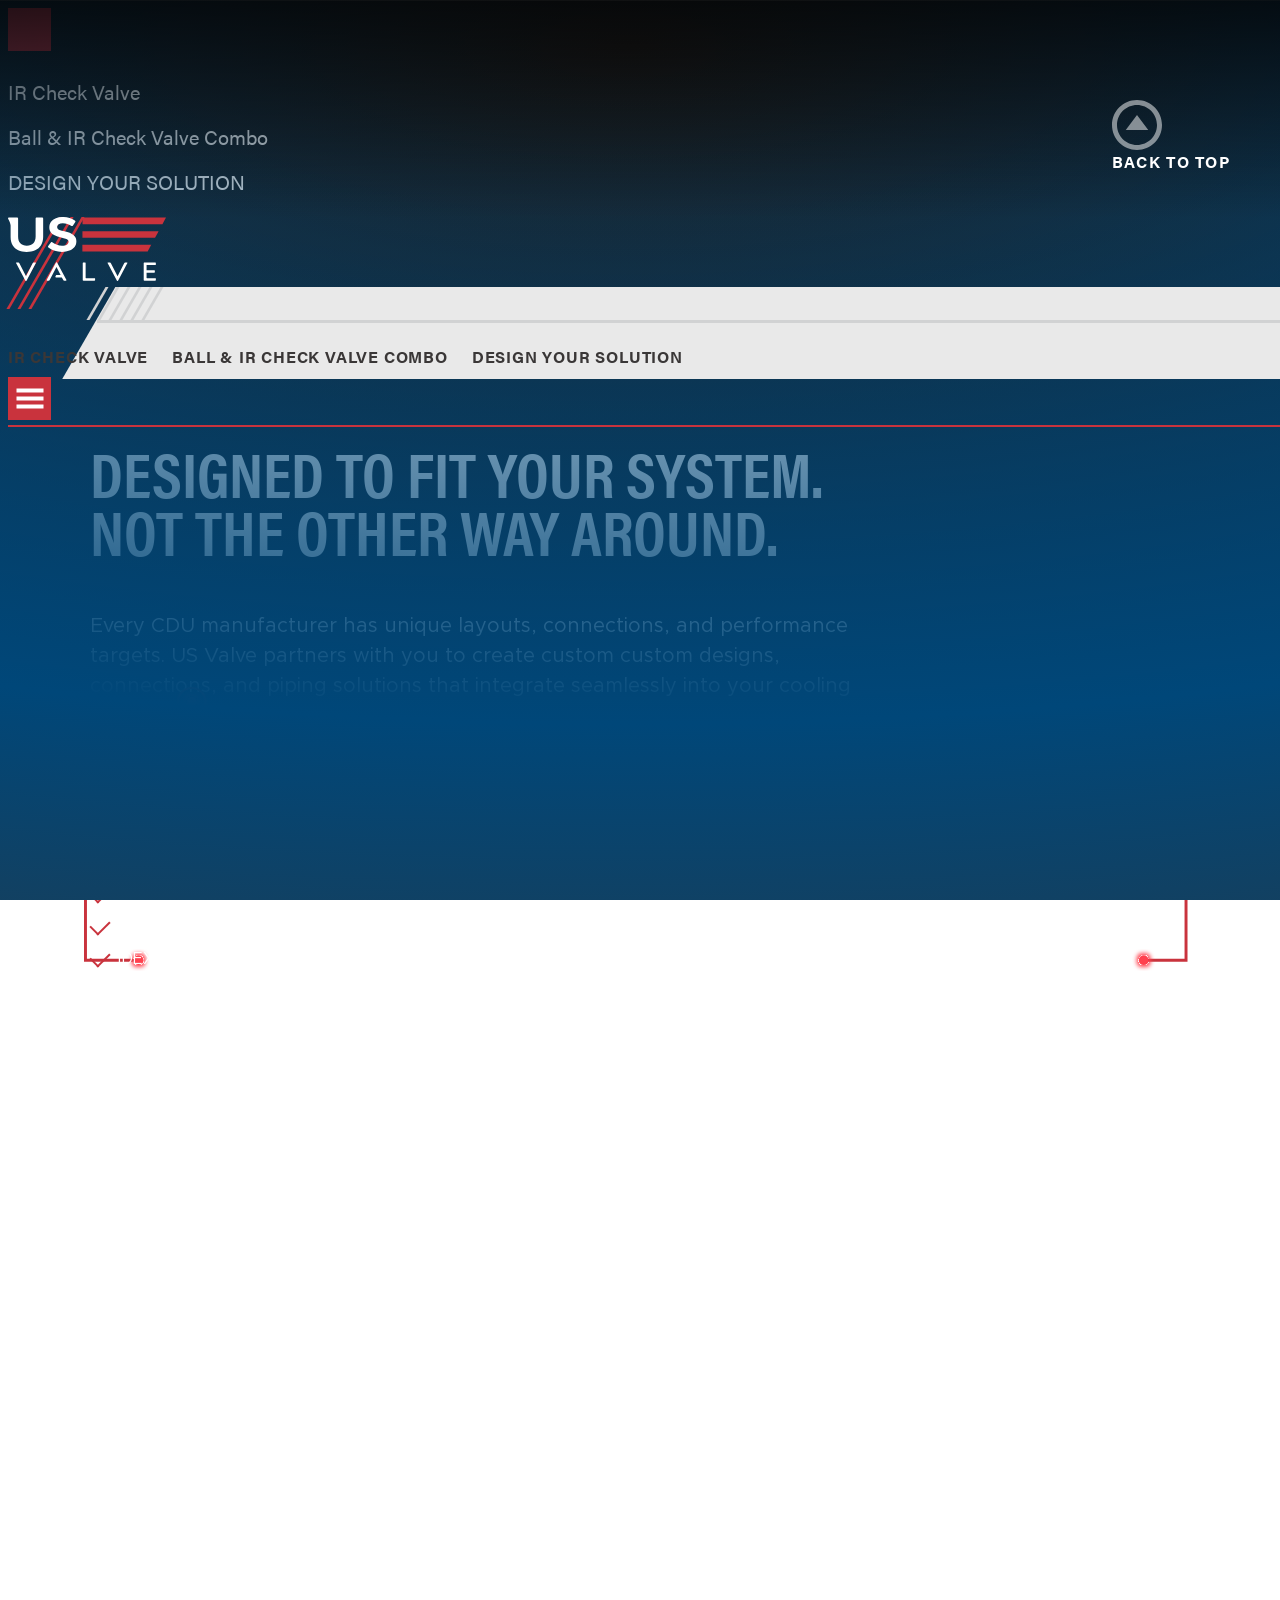
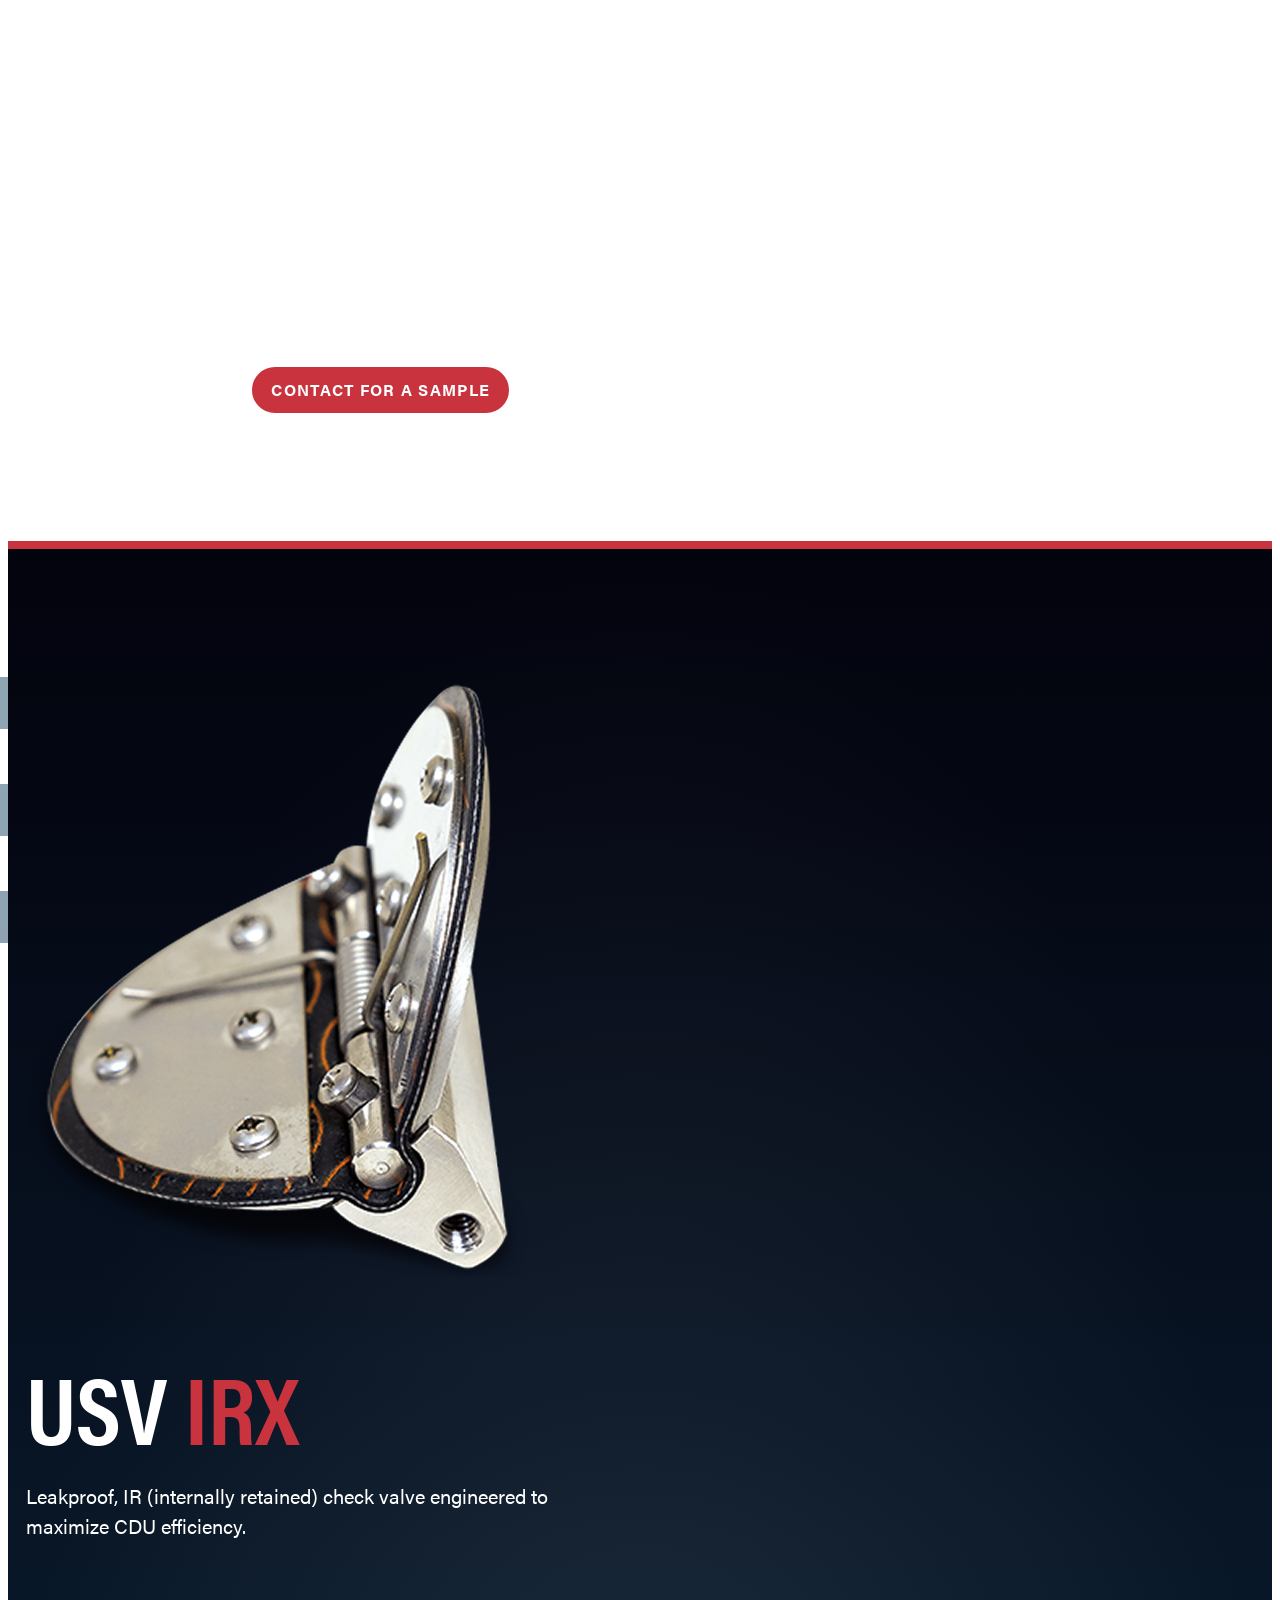
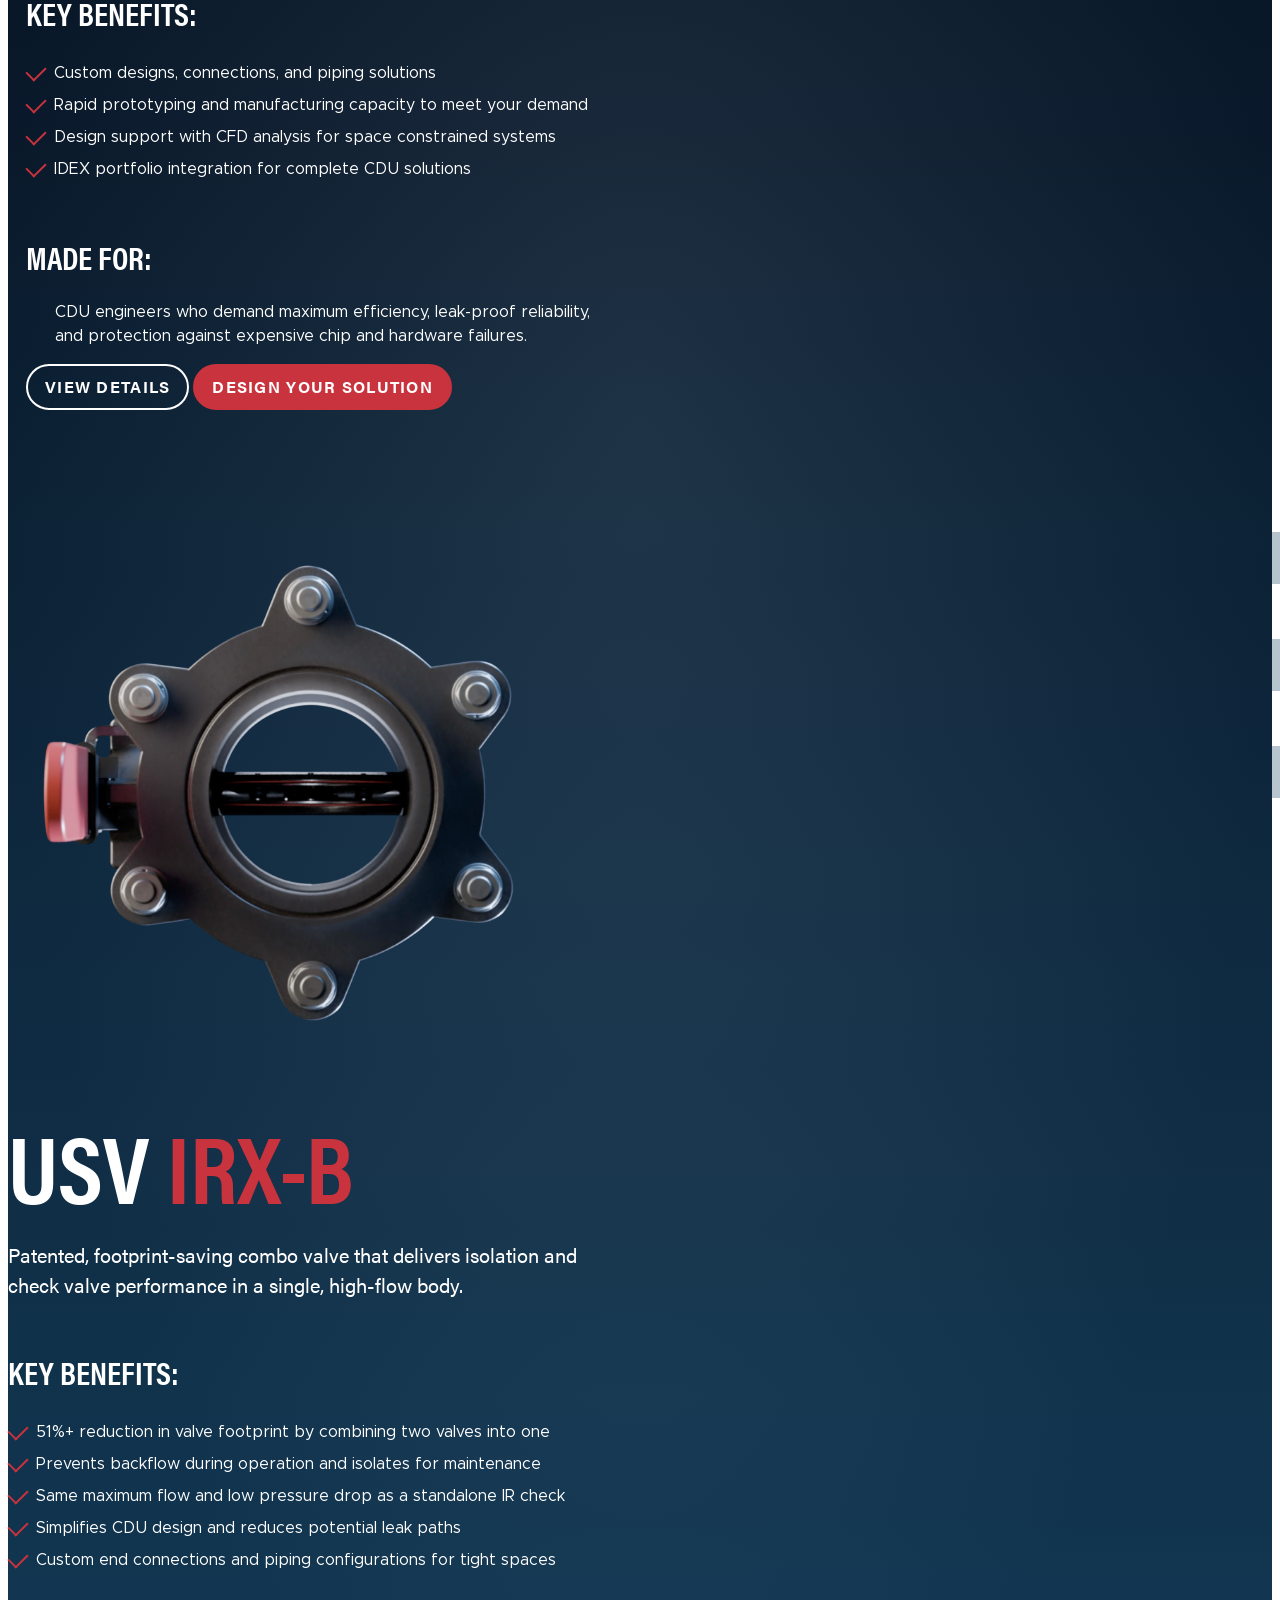
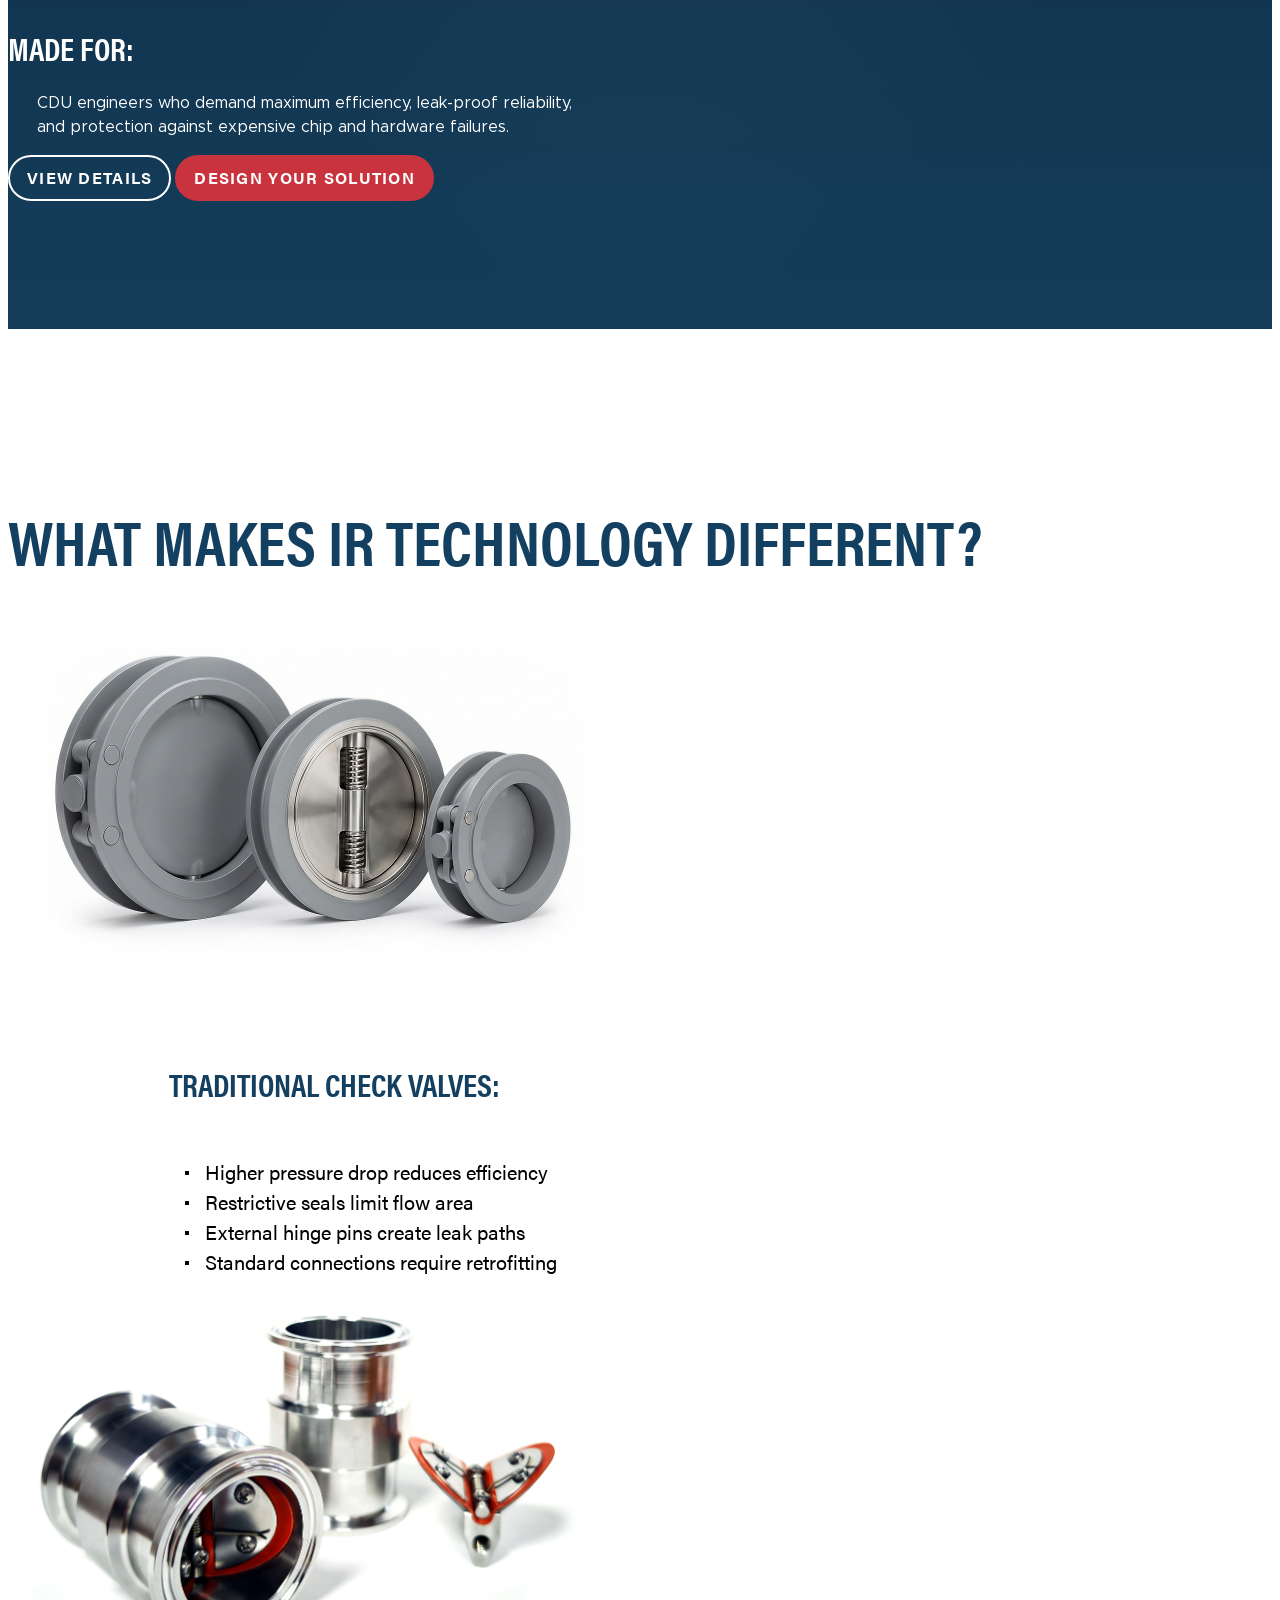
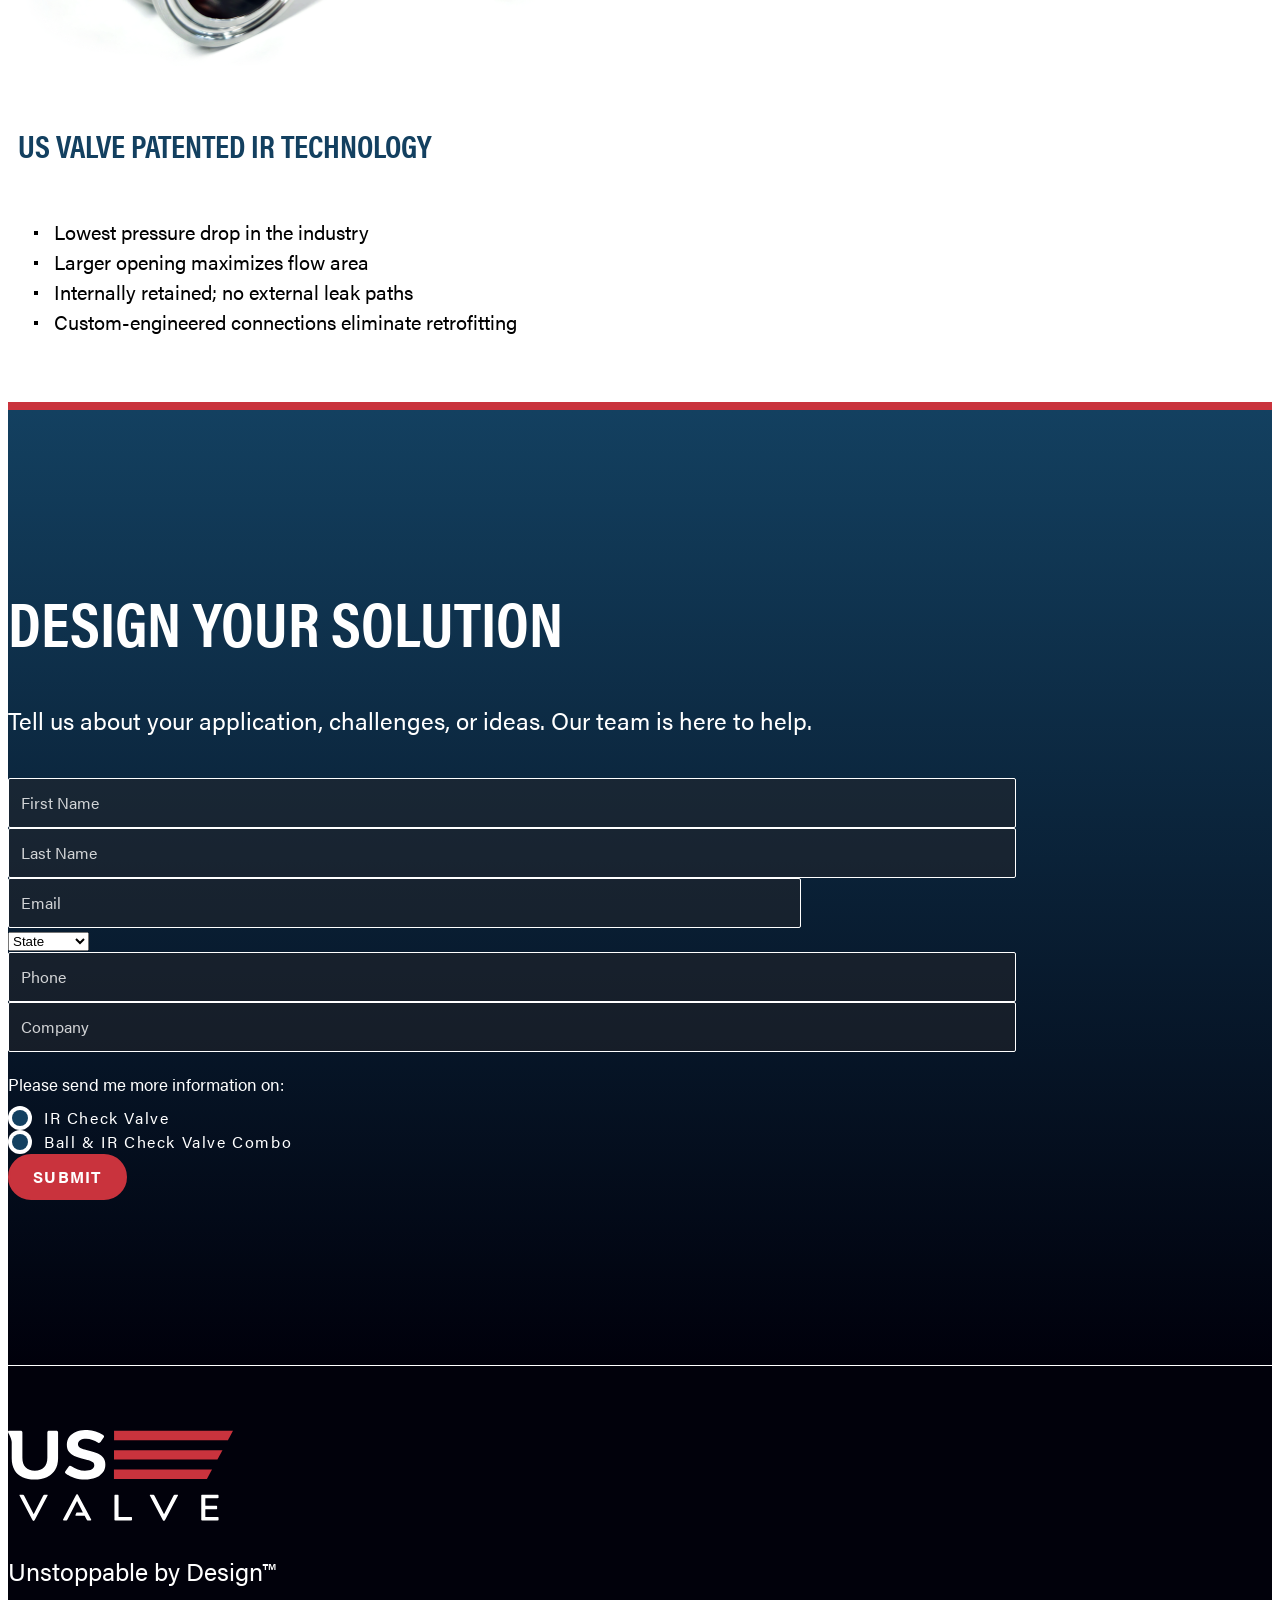
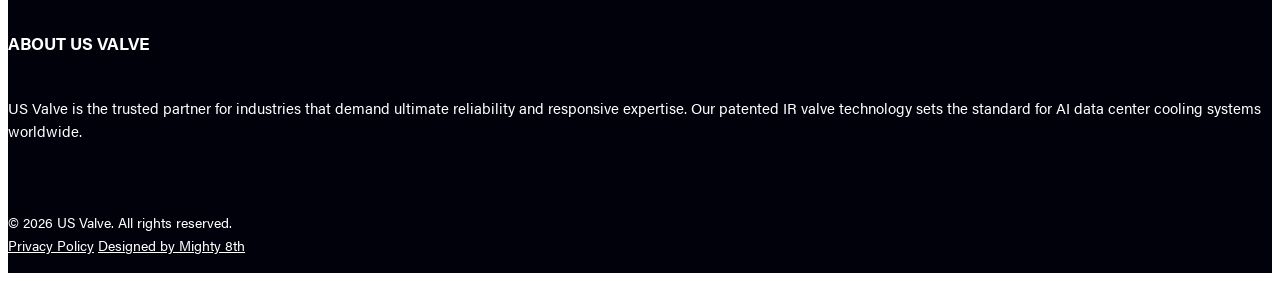
==== commit 1f29be44: "gsap issue fix" ====
--- a/index.html
+++ b/index.html
@@ -11,17 +11,19 @@
 		<link rel="stylesheet" href="assets/css/magnific-popup.css">
 		<!-- nice select css -->
 		<link rel="stylesheet" href="assets/css/nice-select.css">
+		<!-- overlay scroll css -->
+		<link rel="stylesheet" href="assets/css/overlayscrollbars.min.css">
 		<!-- style css -->
 		<link rel="stylesheet" href="assets/css/main.css">
 		<!-- responsive css -->
 		<link rel="stylesheet" href="assets/css/responsive.css">
 		<title>Data Center</title>
 	</head>
-	<body>
+	<body data-overlayscrollbars-initialize>
 
 		<!-- offcanvas -->
 
-			<div class="offcanvas offcanvas-end header-offcanvas" tabindex="-1" id="offcanvasRight" aria-labelledby="offcanvasRightLabel">
+			<div class="offcanvas offcanvas-end header-offcanvas" tabindex="-1" id="offcanvasRight" aria-labelledby="offcanvasRightLabel" data-lenis-prevent>
 				<div class="offcanvas-header d-flex justify-content-end w-100">
 					<button type="button" class="btn-close d-flex align-items-center justify-content-center flex-column" data-bs-dismiss="offcanvas" aria-label="Close">
 						<span></span>
@@ -307,7 +309,13 @@
 			<!-- technology-comparison section -->
 
 			<!-- contact-form-section -->
-			<section class="contact-form-section">
+			<section class="contact-form-section position-relative z-3">
+				<a href="#" class="back-btn d-inline-flex justify-content-center flex-column align-items-center gap-2 top-to-button">
+					<svg width="50" height="50" viewBox="0 0 50 50" fill="none" xmlns="http://www.w3.org/2000/svg">
+					<path d="M36.25 30L25 15L13.75 30L36.25 30ZM1.09278e-06 25C1.696e-06 38.8 11.2 50 25 50C38.8 50 50 38.8 50 25C50 11.2 38.8 2.1187e-06 25 2.72191e-06C11.2 3.32513e-06 4.89568e-07 11.2 1.09278e-06 25ZM45 25C45 36.025 36.025 45 25 45C13.975 45 5 36.025 5 25C5 13.975 13.975 5 25 5C36.025 5 45 13.975 45 25Z" fill="white"/>
+					</svg>
+					<span>back to top</span>
+				</a>
 				<div class="container">
 					<div class="section-title-wrapper text-center mb-p">
 						<h2 class="mb-4">Design Your Solution</h2>
@@ -432,6 +440,16 @@
 		<script src="assets/js/magnific-popup.min.js"></script>
 		<!-- nice select min js -->
 		<script src="assets/js/nice-select.min.js"></script>
+		<!-- overlayscrollbars min js -->
+		<script src="assets/js/overlayscrollbars.min.js"></script>
+		<!-- scrollTrigger min js -->
+		<script src="assets/js/scrollTrigger.min.js"></script>
+		<!-- gsap min js -->
+		<script src="assets/js/gsap.min.js"></script>
+		<!-- gsap split js -->
+		<script src="assets/js/gsap-split-text.js"></script>
+		<!-- lenis min js -->
+		<script src="assets/js/lenis.min.js"></script>
 		<!-- vimeo js -->
 		<script src="https://player.vimeo.com/api/player.js"></script>
 		<!-- gsap min js -->
--- a/assets/css/overlayscrollbars.min.css
+++ b/assets/css/overlayscrollbars.min.css
@@ -0,0 +1,9 @@
+/*! 
+ * OverlayScrollbars
+ * Version: 2.10.0
+ * 
+ * Copyright (c) Rene Haas | KingSora.
+ * https://github.com/KingSora
+ * 
+ * Released under the MIT license.
+ */.os-size-observer,.os-size-observer-listener{box-sizing:border-box;direction:inherit;overflow:hidden;pointer-events:none;scroll-behavior:auto!important;visibility:hidden}.os-size-observer,.os-size-observer-listener,.os-size-observer-listener-item,.os-size-observer-listener-item-final{left:0;position:absolute;top:0;writing-mode:horizontal-tb}.os-size-observer{border:inherit;bottom:0;box-sizing:inherit;contain:strict;display:flex;flex-direction:row;flex-wrap:nowrap;left:0;margin:-133px;padding:inherit;right:0;top:0;transform:scale(.1);z-index:-1}.os-size-observer:before{box-sizing:inherit;content:"";flex:none;height:10px;padding:10px;width:10px}.os-size-observer-appear{animation:os-size-observer-appear-animation 1ms forwards}.os-size-observer-listener{border:inherit;box-sizing:border-box;flex:auto;margin:-133px;padding:inherit;position:relative;transform:scale(10)}.os-size-observer-listener.ltr{margin-left:0;margin-right:-266px}.os-size-observer-listener.rtl{margin-left:-266px;margin-right:0}.os-size-observer-listener:empty:before{content:"";height:100%;width:100%}.os-size-observer-listener:empty:before,.os-size-observer-listener>.os-size-observer-listener-item{border:inherit;box-sizing:content-box;display:block;flex:auto;padding:inherit;position:relative}.os-size-observer-listener-scroll{box-sizing:border-box;display:flex}.os-size-observer-listener-item{bottom:0;direction:ltr;flex:none;overflow:hidden;right:0}.os-size-observer-listener-item-final{transition:none}@keyframes os-size-observer-appear-animation{0%{cursor:auto}to{cursor:none}}.os-trinsic-observer{border:none;box-sizing:border-box;contain:strict;flex:none;height:0;margin:0;max-height:1px;max-width:0;overflow:hidden;padding:0;position:relative;top:calc(100% + 1px);z-index:-1}.os-trinsic-observer:not(:empty){height:calc(100% + 1px);top:-1px}.os-trinsic-observer:not(:empty)>.os-size-observer{height:1000%;min-height:1px;min-width:1px;width:1000%}[data-overlayscrollbars-initialize],[data-overlayscrollbars-viewport~=scrollbarHidden]{scrollbar-width:none!important}[data-overlayscrollbars-initialize]::-webkit-scrollbar,[data-overlayscrollbars-initialize]::-webkit-scrollbar-corner,[data-overlayscrollbars-viewport~=scrollbarHidden]::-webkit-scrollbar,[data-overlayscrollbars-viewport~=scrollbarHidden]::-webkit-scrollbar-corner{-webkit-appearance:none!important;appearance:none!important;display:none!important;height:0!important;width:0!important}[data-overlayscrollbars-initialize]:not([data-overlayscrollbars]):not(html):not(body){overflow:auto}html[data-overlayscrollbars-body]{overflow:hidden}html[data-overlayscrollbars-body],html[data-overlayscrollbars-body]>body{height:100%;margin:0;width:100%}html[data-overlayscrollbars-body]>body{margin:0;overflow:visible}[data-overlayscrollbars]{position:relative}[data-overlayscrollbars-padding],[data-overlayscrollbars~=host]{align-items:stretch!important;display:flex;flex-direction:row!important;flex-wrap:nowrap!important;scroll-behavior:auto!important}[data-overlayscrollbars-padding],[data-overlayscrollbars-viewport]:not([data-overlayscrollbars]){border:none;box-sizing:inherit;flex:auto!important;height:auto;margin:0;min-width:0;padding:0;position:relative;width:100%;z-index:0}[data-overlayscrollbars-viewport]:not([data-overlayscrollbars]){--os-vaw:0;--os-vah:0;outline:none}[data-overlayscrollbars-viewport]:not([data-overlayscrollbars]):focus{outline:none}[data-overlayscrollbars-viewport][data-overlayscrollbars-viewport~=arrange]:before{content:"";height:var(--os-vah);min-height:1px;min-width:1px;pointer-events:none;position:absolute;width:var(--os-vaw);z-index:-1}[data-overlayscrollbars-padding],[data-overlayscrollbars-viewport],[data-overlayscrollbars]{overflow:hidden!important}[data-overlayscrollbars-padding~=noClipping],[data-overlayscrollbars~=noClipping]{overflow:visible!important}[data-overlayscrollbars-viewport~=measuring]{overflow:hidden!important;scroll-behavior:auto!important;scroll-snap-type:none!important}[data-overlayscrollbars-viewport~=overflowXVisible]:not([data-overlayscrollbars-viewport~=measuring]){overflow-x:visible!important}[data-overlayscrollbars-viewport~=overflowXHidden]{overflow-x:hidden!important}[data-overlayscrollbars-viewport~=overflowXScroll]{overflow-x:scroll!important}[data-overlayscrollbars-viewport~=overflowYVisible]:not([data-overlayscrollbars-viewport~=measuring]){overflow-y:visible!important}[data-overlayscrollbars-viewport~=overflowYHidden]{overflow-y:hidden!important}[data-overlayscrollbars-viewport~=overflowYScroll]{overflow-y:scroll!important}[data-overlayscrollbars-viewport~=noContent]:not(#osFakeId){font-size:0!important;line-height:0!important}[data-overlayscrollbars-viewport~=noContent]:not(#osFakeId):after,[data-overlayscrollbars-viewport~=noContent]:not(#osFakeId):before,[data-overlayscrollbars-viewport~=noContent]:not(#osFakeId)>*{clip:rect(0,0,0,0)!important;border-width:0!important;display:none!important;height:1px!important;margin:-1px!important;overflow:hidden!important;padding:0!important;position:absolute!important;white-space:nowrap!important;width:1px!important}[data-overlayscrollbars-viewport~=scrolling]{scroll-behavior:auto!important;scroll-snap-type:none!important}[data-overlayscrollbars-content]{box-sizing:inherit}[data-overlayscrollbars-contents]:not(#osFakeId):not([data-overlayscrollbars-padding]):not([data-overlayscrollbars-viewport]):not([data-overlayscrollbars-content]){display:contents}[data-overlayscrollbars-grid],[data-overlayscrollbars-grid] [data-overlayscrollbars-padding]{display:grid;grid-template:1fr/1fr}[data-overlayscrollbars-grid]>[data-overlayscrollbars-padding],[data-overlayscrollbars-grid]>[data-overlayscrollbars-padding]>[data-overlayscrollbars-viewport],[data-overlayscrollbars-grid]>[data-overlayscrollbars-viewport]{height:auto!important;width:auto!important}@property --os-scroll-percent{syntax:"<number>";inherits:true;initial-value:0}@property --os-viewport-percent{syntax:"<number>";inherits:true;initial-value:0}.os-scrollbar{--os-viewport-percent:0;--os-scroll-percent:0;--os-scroll-direction:0;--os-scroll-percent-directional:calc(var(--os-scroll-percent) - (var(--os-scroll-percent) + (1 - var(--os-scroll-percent))*-1)*var(--os-scroll-direction));contain:size layout;contain:size layout style;opacity:0;pointer-events:none;position:absolute;transition:opacity .15s,visibility .15s,top .15s,right .15s,bottom .15s,left .15s;visibility:hidden}body>.os-scrollbar{position:fixed;z-index:99999}.os-scrollbar-transitionless{transition:none!important}.os-scrollbar-track{border:none!important;padding:0!important;position:relative}.os-scrollbar-handle{position:absolute}.os-scrollbar-handle,.os-scrollbar-track{height:100%;pointer-events:none;width:100%}.os-scrollbar.os-scrollbar-handle-interactive .os-scrollbar-handle,.os-scrollbar.os-scrollbar-track-interactive .os-scrollbar-track{pointer-events:auto;touch-action:none}.os-scrollbar-horizontal{bottom:0;left:0}.os-scrollbar-vertical{right:0;top:0}.os-scrollbar-rtl.os-scrollbar-horizontal{right:0}.os-scrollbar-rtl.os-scrollbar-vertical{left:0;right:auto}.os-scrollbar-visible{opacity:1;visibility:visible}.os-scrollbar-auto-hide.os-scrollbar-auto-hide-hidden{opacity:0;visibility:hidden}.os-scrollbar-interaction.os-scrollbar-visible{opacity:1;visibility:visible}.os-scrollbar-unusable,.os-scrollbar-unusable *,.os-scrollbar-wheel,.os-scrollbar-wheel *{pointer-events:none!important}.os-scrollbar-unusable .os-scrollbar-handle{opacity:0!important;transition:none!important}.os-scrollbar-horizontal .os-scrollbar-handle{bottom:0;left:calc(var(--os-scroll-percent-directional)*100%);transform:translateX(calc(var(--os-scroll-percent-directional)*-100%));width:calc(var(--os-viewport-percent)*100%)}.os-scrollbar-vertical .os-scrollbar-handle{height:calc(var(--os-viewport-percent)*100%);right:0;top:calc(var(--os-scroll-percent-directional)*100%);transform:translateY(calc(var(--os-scroll-percent-directional)*-100%))}@supports (container-type:size){.os-scrollbar-track{container-type:size}.os-scrollbar-horizontal .os-scrollbar-handle{left:auto;transform:translateX(calc(var(--os-scroll-percent-directional)*100cqw + var(--os-scroll-percent-directional)*-100%))}.os-scrollbar-vertical .os-scrollbar-handle{top:auto;transform:translateY(calc(var(--os-scroll-percent-directional)*100cqh + var(--os-scroll-percent-directional)*-100%))}.os-scrollbar-rtl.os-scrollbar-horizontal .os-scrollbar-handle{left:0;right:auto}}.os-scrollbar-rtl.os-scrollbar-vertical .os-scrollbar-handle{left:0;right:auto}.os-scrollbar.os-scrollbar-horizontal.os-scrollbar-cornerless,.os-scrollbar.os-scrollbar-horizontal.os-scrollbar-cornerless.os-scrollbar-rtl{left:0;right:0}.os-scrollbar.os-scrollbar-vertical.os-scrollbar-cornerless,.os-scrollbar.os-scrollbar-vertical.os-scrollbar-cornerless.os-scrollbar-rtl{bottom:0;top:0}@media print{.os-scrollbar{display:none}}.os-scrollbar{--os-size:0;--os-padding-perpendicular:0;--os-padding-axis:0;--os-track-border-radius:0;--os-track-bg:none;--os-track-bg-hover:none;--os-track-bg-active:none;--os-track-border:none;--os-track-border-hover:none;--os-track-border-active:none;--os-handle-border-radius:0;--os-handle-bg:none;--os-handle-bg-hover:none;--os-handle-bg-active:none;--os-handle-border:none;--os-handle-border-hover:none;--os-handle-border-active:none;--os-handle-min-size:33px;--os-handle-max-size:none;--os-handle-perpendicular-size:100%;--os-handle-perpendicular-size-hover:100%;--os-handle-perpendicular-size-active:100%;--os-handle-interactive-area-offset:0}.os-scrollbar-track{background:var(--os-track-bg);border:var(--os-track-border);border-radius:var(--os-track-border-radius);transition:opacity .15s,background-color .15s,border-color .15s}.os-scrollbar-track:hover{background:var(--os-track-bg-hover);border:var(--os-track-border-hover)}.os-scrollbar-track:active{background:var(--os-track-bg-active);border:var(--os-track-border-active)}.os-scrollbar-handle{background:var(--os-handle-bg);border:var(--os-handle-border);border-radius:var(--os-handle-border-radius)}.os-scrollbar-handle:hover{background:var(--os-handle-bg-hover);border:var(--os-handle-border-hover)}.os-scrollbar-handle:active{background:var(--os-handle-bg-active);border:var(--os-handle-border-active)}.os-scrollbar-handle:before,.os-scrollbar-track:before{bottom:0;content:"";display:block;left:0;position:absolute;right:0;top:0}.os-scrollbar-horizontal{height:var(--os-size);padding:var(--os-padding-perpendicular) var(--os-padding-axis);right:var(--os-size)}.os-scrollbar-horizontal.os-scrollbar-rtl{left:var(--os-size);right:0}.os-scrollbar-horizontal .os-scrollbar-track:before{bottom:calc(var(--os-padding-perpendicular)*-1);top:calc(var(--os-padding-perpendicular)*-1)}.os-scrollbar-horizontal .os-scrollbar-handle{height:var(--os-handle-perpendicular-size);max-width:var(--os-handle-max-size);min-width:var(--os-handle-min-size);transition:opacity .15s,background-color .15s,border-color .15s,height .15s}.os-scrollbar-horizontal .os-scrollbar-handle:before{bottom:calc(var(--os-padding-perpendicular)*-1);top:calc((var(--os-padding-perpendicular) + var(--os-handle-interactive-area-offset))*-1)}.os-scrollbar-horizontal:hover .os-scrollbar-handle{height:var(--os-handle-perpendicular-size-hover)}.os-scrollbar-horizontal:active .os-scrollbar-handle{height:var(--os-handle-perpendicular-size-active)}.os-scrollbar-vertical{bottom:var(--os-size);padding:var(--os-padding-axis) var(--os-padding-perpendicular);width:var(--os-size)}.os-scrollbar-vertical .os-scrollbar-track:before{left:calc(var(--os-padding-perpendicular)*-1);right:calc(var(--os-padding-perpendicular)*-1)}.os-scrollbar-vertical .os-scrollbar-handle{max-height:var(--os-handle-max-size);min-height:var(--os-handle-min-size);transition:opacity .15s,background-color .15s,border-color .15s,width .15s;width:var(--os-handle-perpendicular-size)}.os-scrollbar-vertical .os-scrollbar-handle:before{left:calc((var(--os-padding-perpendicular) + var(--os-handle-interactive-area-offset))*-1);right:calc(var(--os-padding-perpendicular)*-1)}.os-scrollbar-vertical.os-scrollbar-rtl .os-scrollbar-handle:before{left:calc(var(--os-padding-perpendicular)*-1);right:calc((var(--os-padding-perpendicular) + var(--os-handle-interactive-area-offset))*-1)}.os-scrollbar-vertical:hover .os-scrollbar-handle{width:var(--os-handle-perpendicular-size-hover)}.os-scrollbar-vertical:active .os-scrollbar-handle{width:var(--os-handle-perpendicular-size-active)}.os-theme-none.os-scrollbar,[data-overlayscrollbars-viewport~=measuring]>.os-scrollbar{display:none!important}.os-theme-dark,.os-theme-light{--os-size:10px;--os-padding-perpendicular:2px;--os-padding-axis:2px;--os-track-border-radius:10px;--os-handle-interactive-area-offset:4px;--os-handle-border-radius:10px;box-sizing:border-box}.os-theme-dark{--os-handle-bg:rgba(0,0,0,.44);--os-handle-bg-hover:rgba(0,0,0,.55);--os-handle-bg-active:rgba(0,0,0,.66)}.os-theme-light{--os-handle-bg:hsla(0,0%,100%,.44);--os-handle-bg-hover:hsla(0,0%,100%,.55);--os-handle-bg-active:hsla(0,0%,100%,.66)}
--- a/assets/css/main.css
+++ b/assets/css/main.css
@@ -175,6 +175,9 @@
 	font-family: "Acumin Pro",sans-serif;
 	color: #FFFFFF;
 }
+html.lenis {
+  height: auto;
+}
 
 .lenis.lenis-smooth {
 	scroll-behavior: auto !important;
@@ -193,7 +196,7 @@
 
 /* scroll bar */
 .os-scrollbar-handle {
-	background: #94C949;
+	background: #C9333D;
 }
 
 body>.os-scrollbar {
@@ -363,6 +366,29 @@
 	background: transparent;
 	border-color: #fff;
 }
+.white-bg .btn-1:hover,
+.btn-1.version-3 {
+    border-color:#134060;
+    color: #134060;
+}
+.white-bg .btn-1.version-3:hover ,
+.btn-1.version-3:hover{
+    border-color: #C9333D;
+    color: #FFFFFF;
+}
+.svg-rotate svg path ,
+.svg-rotate svg{
+    transition: all 0.3s linear;
+}
+.svg-rotate:hover svg{
+    transform: rotate(-90deg);
+}
+.svg-rotate:hover svg path:nth-child(1){
+    fill: #FFFFFF;
+}
+.svg-rotate:hover svg path:nth-child(2){
+    fill: #C9333D;
+}
 
 /* all button */
 
@@ -575,6 +601,10 @@
     font-family: "Metropolis",sans-serif;
 }
 /* font-size 20px */
+.industry-slider-content-wrapper ul li,
+.industry-slider-content-wrapper p,
+.product-features-list-wrapper ul li a ,
+.product-hero-content p ,
 .feature-points ul li ,
 .comparison-content-wrapper .section-title-wrapper p ,
 .data-content-content p,
@@ -590,6 +620,8 @@
 	margin-bottom: 24px;
 }
 /* list style none */
+.industry-slider-content-wrapper ul,
+.product-features-list-wrapper ul ,
 .feature-points ul ,
 .mobile-nav ul,
 .main-menu-area ul ,
@@ -598,6 +630,7 @@
     padding: 0;
     list-style: none;
 }
+.industry-slider-content-wrapper ul li ,
 .feature-points ul li ,
 .capabilities-list-wrapper ul li{
     position: relative;
@@ -699,9 +732,7 @@
 .common-title span {
     color: #C9333D;
 }
-.capabilities-list-info .capabilities-list-wrapper{
-	margin-bottom: 32px;
-}
+
 .capabilities-list-info .capabilities-list-wrapper:last-child{
 	margin-bottom: 0;
 }
@@ -718,14 +749,17 @@
 .comparison-content-item.content-reverse .row {
     flex-direction: row-reverse;
 }
+.product-hero-area .comparison-line-item ,
 .comparison-content-item.content-reverse .comparison-line-item {
     left: auto;
     transform: skewX(30deg) translateX(98.4%);
     right: 0;
 }
+.product-hero-area .comparison-line-item:nth-child(2),
 .comparison-content-item.content-reverse .comparison-line-item:nth-child(2) {
     right: -78px;
 }
+.product-hero-area .comparison-line-item:nth-child(3),
 .comparison-content-item.content-reverse .comparison-line-item:nth-child(3) {
     right: -156px;
 }
@@ -738,6 +772,8 @@
 .comparison-content-item:last-child {
     margin-bottom: 0;
 }
+.capabilities-list-info .capabilities-list-wrapper ,
+.industry-slider-title-info,
 .comparison-content-wrapper .section-title-wrapper,
 .comparison-content-wrapper .common-title{
 	margin-bottom: 32px;
@@ -755,6 +791,12 @@
 .white-bg h2{
 	color: #134060;
 }
+.white-bg .comparison-line-item {
+    background: linear-gradient(90deg, rgba(242, 242, 242, 0.50) 0%, #F2F2F2 100%);
+}
+
+
+
 .technology-comparison .container{
 	max-width: 1432px;
 }
@@ -775,6 +817,7 @@
     color: #010101;
 	padding-left: 20px;
 }
+.industry-slider-content-wrapper ul li::before ,
 .feature-points ul li::before {
     content: "";
     position: absolute;
@@ -826,7 +869,30 @@
 .contact-form-info.email-input-info{
     width: 767px;
 }
-
+.back-btn {
+    color: #FFF;
+    font-weight: 700;
+    letter-spacing: 1.28px;
+    text-transform: uppercase;
+    transition: all 0.3s linear;
+}
+.contact-form-section .back-btn {
+    position: absolute;
+    right: 100px;
+    top: 130px;
+    z-index: 999;
+}
+.back-btn svg {
+    display: block;
+    opacity: 0.5;
+    transition: all 0.3s linear;
+}
+.back-btn:hover svg{
+    opacity: 1;
+}
+.back-btn:hover{
+    color: #C9333D;
+}
 /* nice select */
 .nice-select {
     border-radius: 2px;
@@ -939,6 +1005,99 @@
 }
 /* contact-form-section */
 
+
+/* product-hero section */
+
+.product-hero-area {
+    padding: 261px 0 60px;
+    background: #000000;
+}
+.product-hero-area::before{
+    content: "";
+    position: absolute;
+    left: 0;
+    top: 0;
+    height: 100%;
+    width: 100%;
+    z-index: -1;
+    background: radial-gradient(196.59% 99.98% at 49.12% 4.99%, rgba(19, 64, 96, 0.00) 0%, #004779 75.48%, #134060 100%), linear-gradient(0deg, #000 0%, #000 100%);
+}
+.product-hero-area .product-hero-content {
+    max-width: 673px;
+}
+.product-hero-area .comparison-line-item {
+    transform: skewX(30deg) translateX(117.25%);
+}
+.product-hero-area .comparison-line-wrapper {
+    top: 222px;
+    z-index: 1;
+}
+/* product-hero section */
+
+/* product-features section */
+.product-features-area {
+    padding: 146px 0 128px;
+}
+.product-features-area .container {
+    max-width: 1584px;
+}
+.product-features-content h5 {
+    font-style: italic;
+    font-weight: 400;
+    line-height: 1.2;
+}
+.product-features-list-wrapper ul li {
+    border-bottom: 1px solid #D6D6D6;
+    padding: 19.5px 12px 19.5px 0;
+}
+.product-features-list-wrapper ul li:last-child{
+    border-bottom: 0;
+}
+.product-features-list-wrapper ul li a {
+    color: #1C1C1D;
+    display: flex;
+    align-items: center;
+    justify-content: space-between;
+    gap: 18px;
+    transition: all 0.3s linear;
+}
+.product-features-list-wrapper ul li:hover a{
+    color: #C9333D;
+}
+.product-features-area .row{
+    --bs-gutter-x:0;
+}
+
+.product-features-area .comparison-img-wrapper {
+    max-width: 100%;
+}
+.product-features-area .comparison-img-wrapper img {
+    height: 537px;
+    width: 100%;
+    margin-left: -20px;
+}
+.industry-product-img {
+    margin-left: -90px;
+    margin-right: -24px;
+    min-width: 800px;
+}
+
+.product-features-area .col:nth-child(2) {
+    min-width: 866px;
+}
+.product-features-area .comparison-line-wrapper {
+    top: 30px;
+}
+.product-features-area .comparison-line-item {
+    transform: skewX(-30deg) translateX(-87.42%);
+}
+.product-features-list-wrapper {
+    max-width: 726px;
+}
+/* product-features section */
+
+
+
 /* footer section  */
 .footer-area .container {
     max-width: 1300px;
@@ -980,4 +1139,62 @@
 .footer-bottom-content {
     padding: 16px 0;
 }
-/* footer section */+/* footer section */
+
+
+/* industry-solution section */
+.industry-slider-item {
+    padding: 174px 0 208px;
+}
+.industry-slider-item::before {
+    content: "";
+    position: absolute;
+    left: 0;
+    top: 0;
+    height: 100%;
+    width: 100%;
+    background: radial-gradient(196.59% 99.98% at 49.12% 4.99%, rgba(19, 64, 96, 0.00) 0%, rgba(0, 71, 121, 0.35) 75.48%, rgba(19, 64, 96, 0.35) 100%), linear-gradient(0deg, rgba(0, 0, 0, 0.65) 0%, rgba(0, 0, 0, 0.65) 100%);
+    z-index: -1;
+}
+.icon-wrapper {
+    height: 98px;
+    width: 98px;
+    background: #C9333D;
+    margin-bottom: 30px;
+}
+.industry-slider-title-info h2 span {
+    color: #FF414E;
+    display: block;
+}
+.industry-slider-section .container {
+    max-width: 702px;
+}
+.industry-slider-content-wrapper ul{
+    margin-left: 16px;
+}
+.industry-slider-content-wrapper ul li{
+    padding-left: 18px;
+}
+.industry-slider-content-wrapper ul li::before {
+    background: #FFFFFF;
+    top: 15px;
+}
+.industry-slider-list-wrapper {
+    margin: 30px 0;
+}
+/* .pin-div {
+    position: relative;
+    height: 100vh;
+    overflow: hidden;
+}
+.pin-item {
+    position: absolute;
+    width: 100%;
+}
+.pin-item {
+    position: absolute;
+    width: 100%;
+    height: 100%;
+    top: 0;
+} */
+/* industry-solution section */
--- a/assets/css/responsive.css
+++ b/assets/css/responsive.css
@@ -16,6 +16,13 @@
 
 /* min-width 1599 */
 @media (max-width: 1599px) {
+    /* product-features section */
+    .industry-product-img {
+        margin-left: -70px;
+        margin-right: -40px;
+        min-width: 700px;
+    }
+    /* product-features section */
 }
 /* min-width 1499 */
 @media (max-width: 1499px) {
@@ -33,6 +40,16 @@
         margin-left: 70px;
     }
     /* technology-comparison section */
+
+    /* product-features section */
+    .industry-product-img {
+        margin-left: -20px;
+    }
+    .product-features-area .col:nth-child(2) {
+        min-width: 700px;
+    }
+    /* product-features section */
+
 }
 /* max-width 1399 */
 @media (max-width: 1399.98px) {
@@ -50,6 +67,24 @@
         margin-left: 10px;
     }
     /* technology-comparison section */
+
+    /* contact-form-section */
+    .contact-form-section .back-btn {
+        right: 50px;
+        top: 100px;
+    }
+    /* contact-form-section */
+
+    /* product-features section */
+    .industry-product-img ,
+    .product-features-area .col:nth-child(2) {
+        min-width: 600px;
+    }
+    .product-features-area .comparison-line-item {
+        transform: skewX(-30deg) translateX(-89.42%);
+    }
+    
+    /* product-features section */
 }
 
 /* max-width 1199 */
@@ -81,6 +116,22 @@
         margin-left: 68px;
     }
     /* technology-comparison section */
+
+    /* contact-form-section */
+    .contact-form-section .back-btn {
+        right: 20px;
+        top: 50px;
+    }
+    /* contact-form-section */
+
+    /* product-features section */
+    .industry-product-img, .product-features-area .col:nth-child(2) {
+        min-width: 500px;
+    }
+    .product-features-area .comparison-line-item {
+        transform: skewX(-30deg) translateX(-91.42%);
+    }
+    /* product-features section */
 
      
 
@@ -151,15 +202,29 @@
 .technology-comparison-img-wrapper .tc-img-01, .technology-comparison-img-wrapper .tc-img-02 {
     max-width: 100%;
 }
-.contact-form-section ,
+.product-features-area,
 .technology-comparison {
     padding: 70px 0;
 }
+.contact-form-section{
+    padding: 100px 0 70px;
+}
+
 /* technology-comparison section */
 
 /* contact-form-section */
 .contact-form-info.email-input-info {
     width: auto;
+}
+.back-btn {
+    letter-spacing: 0.28px;
+}
+.back-btn svg {
+    height: 30px;
+    width: 30px;
+}
+.contact-form-section .back-btn {
+    top: 20px;
 }
 /* contact-form-section */
 
@@ -173,6 +238,31 @@
 }
 
 /* footer section  */
+
+/* product-features section */
+.industry-product-img, .product-features-area .col:nth-child(2) {
+    min-width: auto;
+}
+.product-features-area .col {
+    flex: 1 0 100%;
+}
+.product-features-area .row {
+    --bs-gutter-y: 50px;
+}
+.industry-product-img {
+    margin-left: 0;
+    margin-right: 0;
+}
+.product-features-list-wrapper ul li {
+    border-bottom: 1px solid #D6D6D6;
+    padding: 8.5px 12px 8.5px 0;
+}
+.product-features-area .comparison-line-wrapper {
+    top: 0;
+}
+/* product-features section */
+
+
 
 }
 
@@ -190,6 +280,17 @@
 h3 {
 	font-size: 36px;
 }
+
+
+/* contact-form-section */
+.contact-form-section .back-btn {
+    right: auto;
+    left: 50%;
+    transform: translateX(-50%);
+}
+/* contact-form-section */
+
+
 }
 
 /* max-width 575 */
@@ -212,6 +313,7 @@
 }
 /* comparison section */
 
+
 }
 
 /* max-width 479 */
@@ -245,6 +347,13 @@
 }
 /* contact-form-section */
 
+/* product-features section */
+.product-features-area .comparison-line-item {
+    transform: skewX(-30deg) translateX(-93.42%);
+}
+
+/* product-features section */
+
 
 
 
@@ -258,6 +367,11 @@
 .data-center-section-area {
     padding: 200px 0 50px;
 }
-
+.product-features-area .comparison-line-wrapper {
+    top: -31px;
+}
+.product-features-area .comparison-line-item {
+    transform: skewX(-30deg) translateX(-94.42%);
+}
 
 }
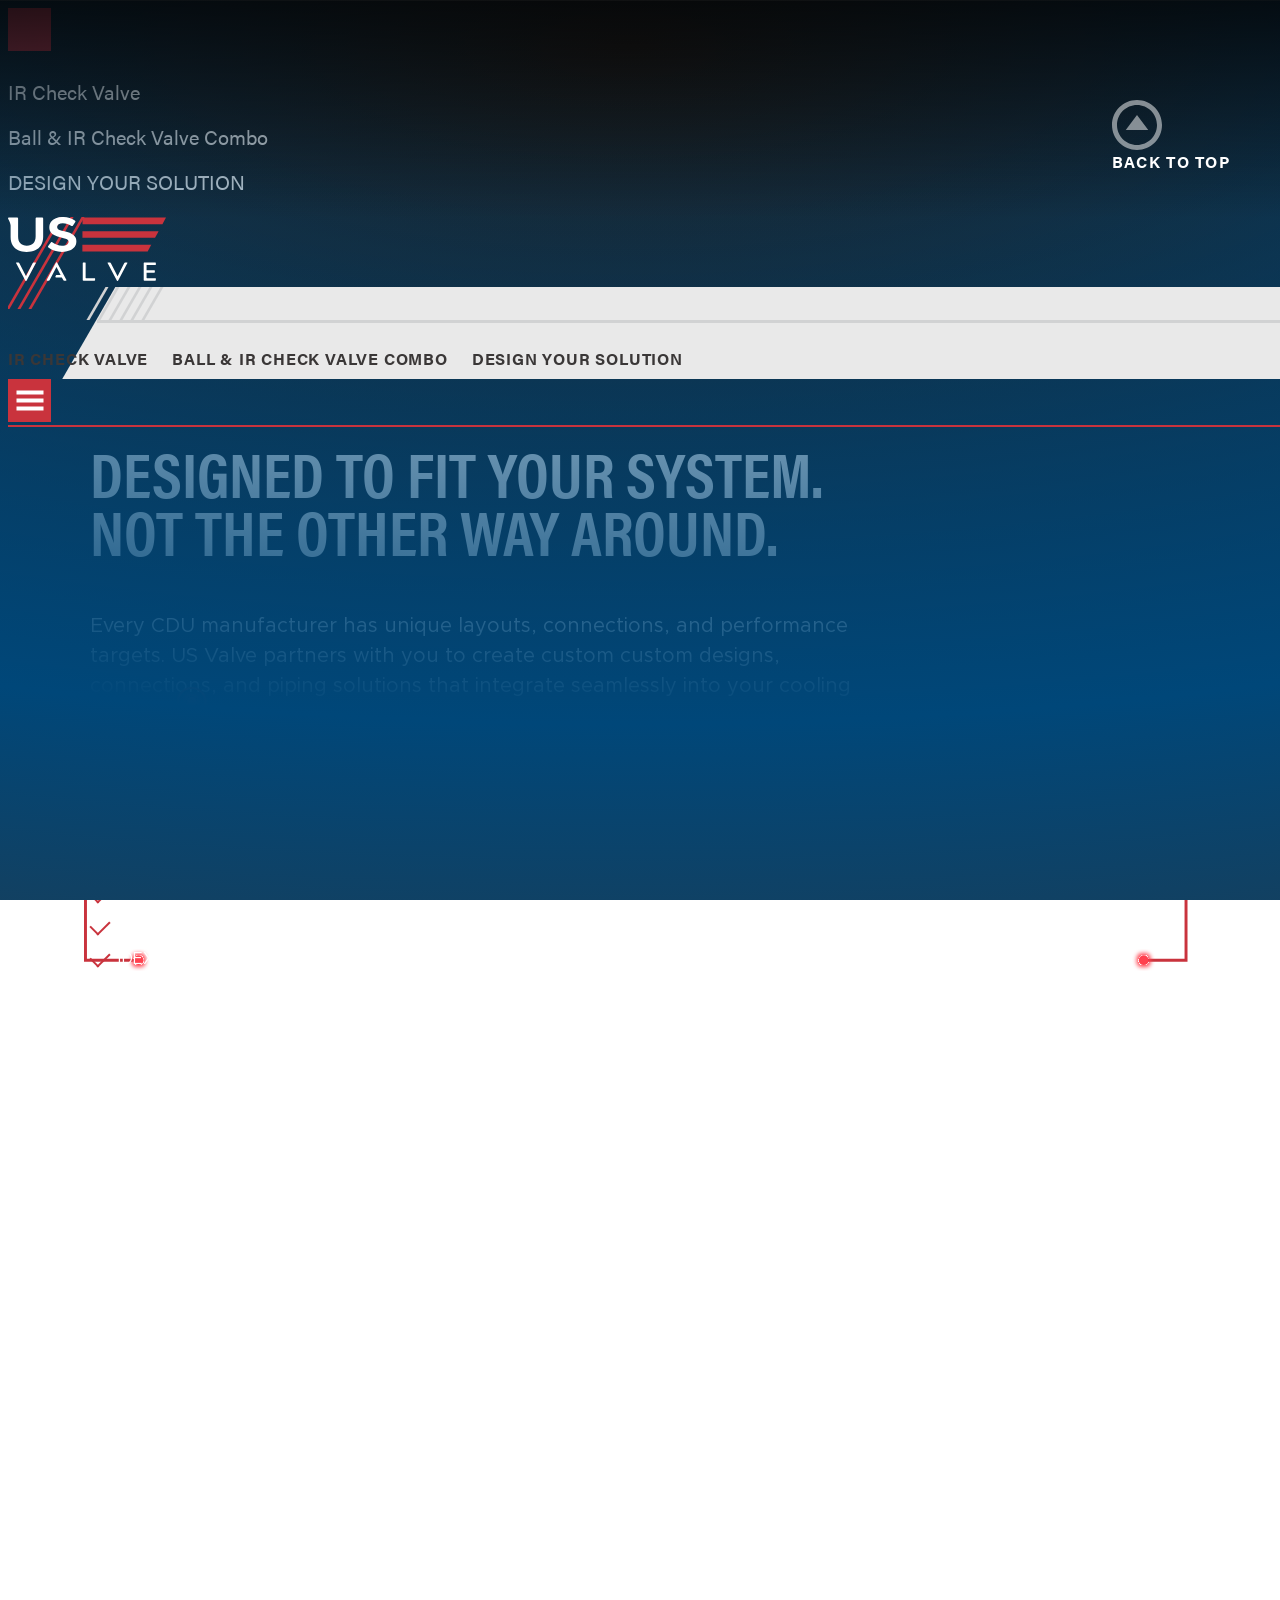
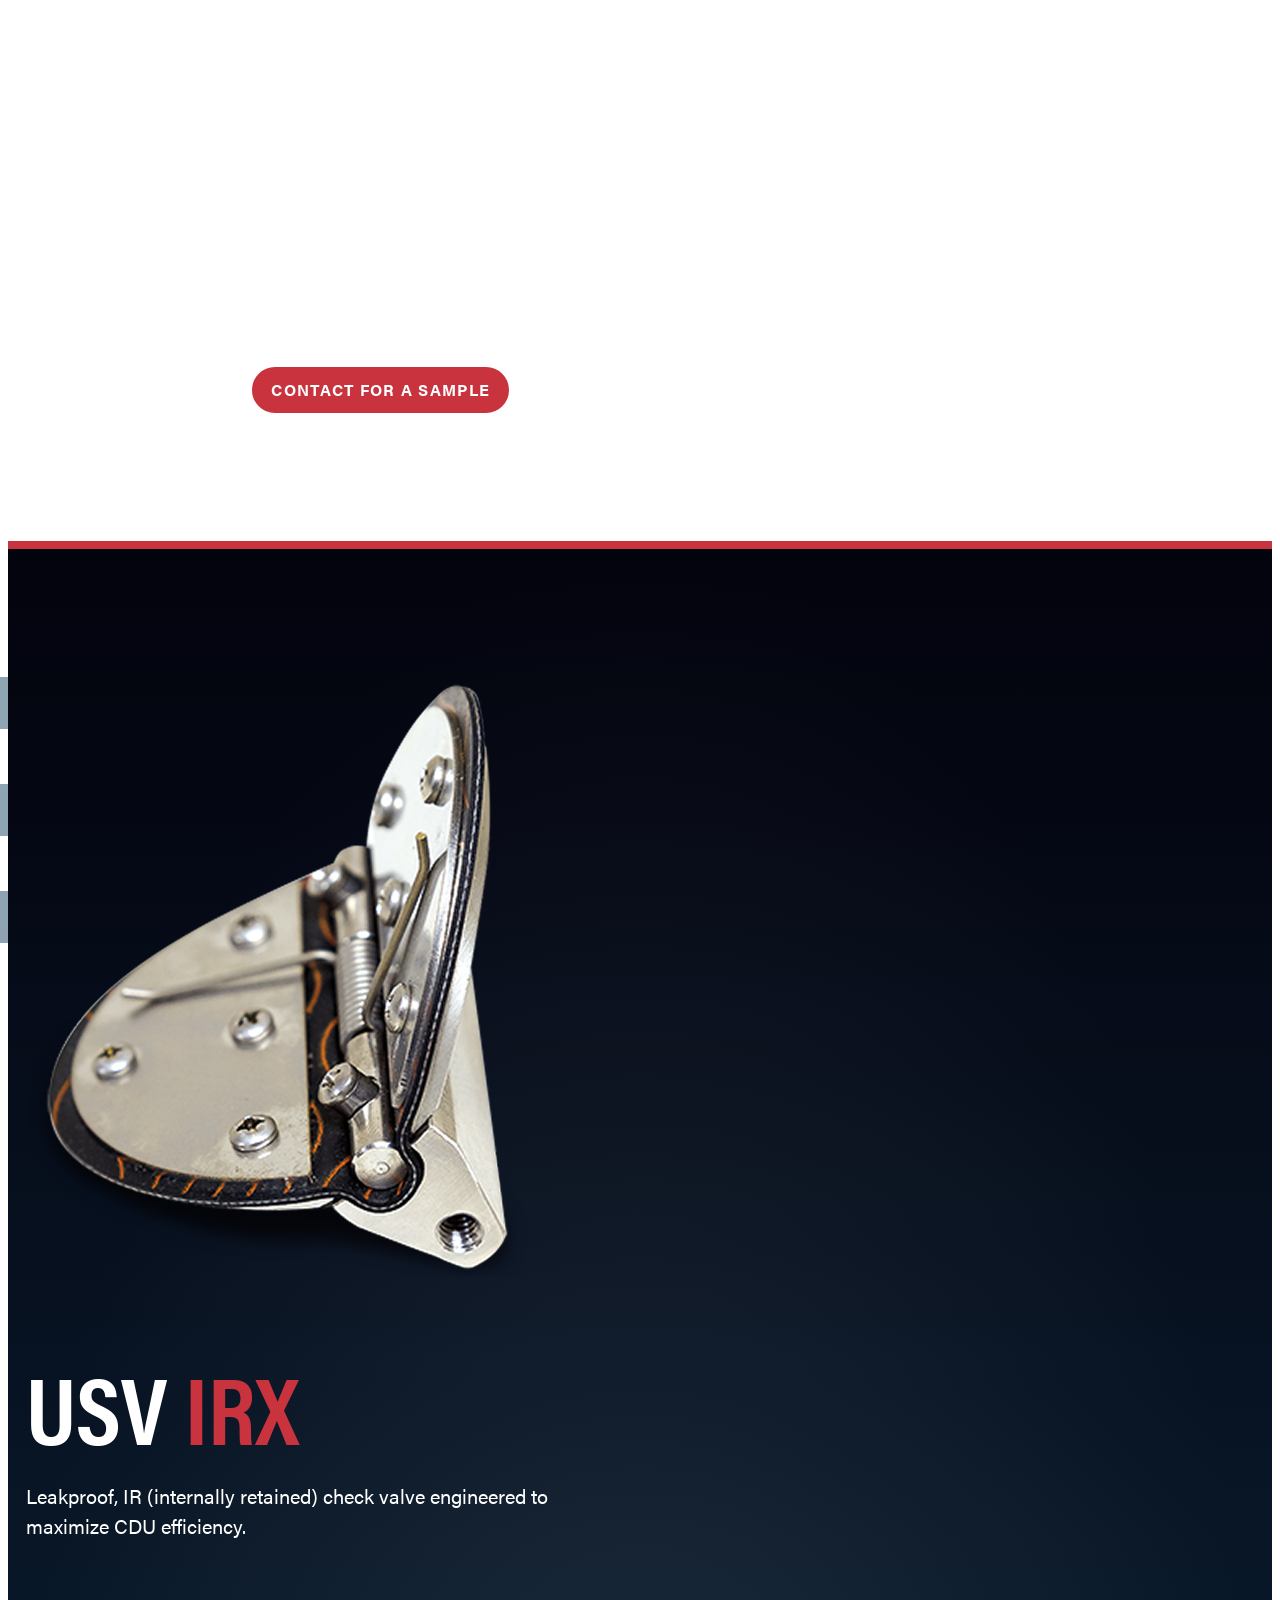
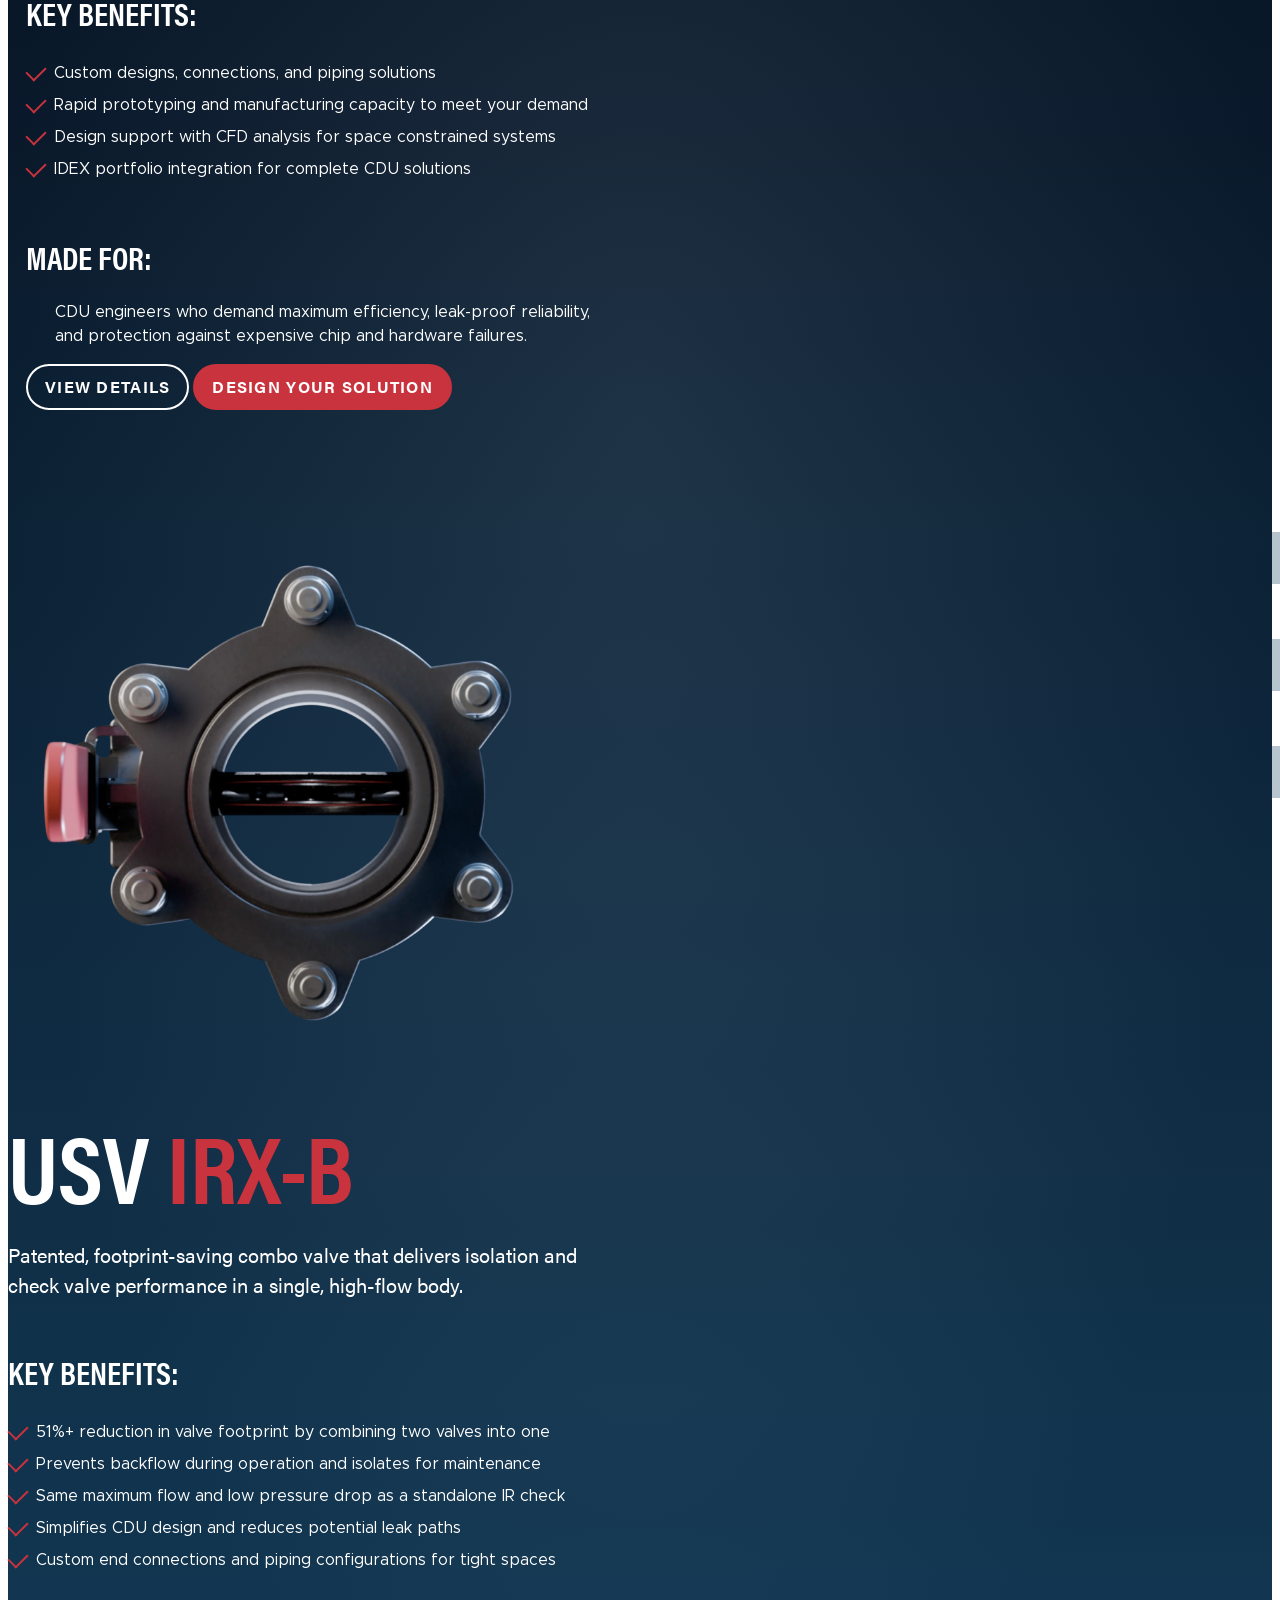
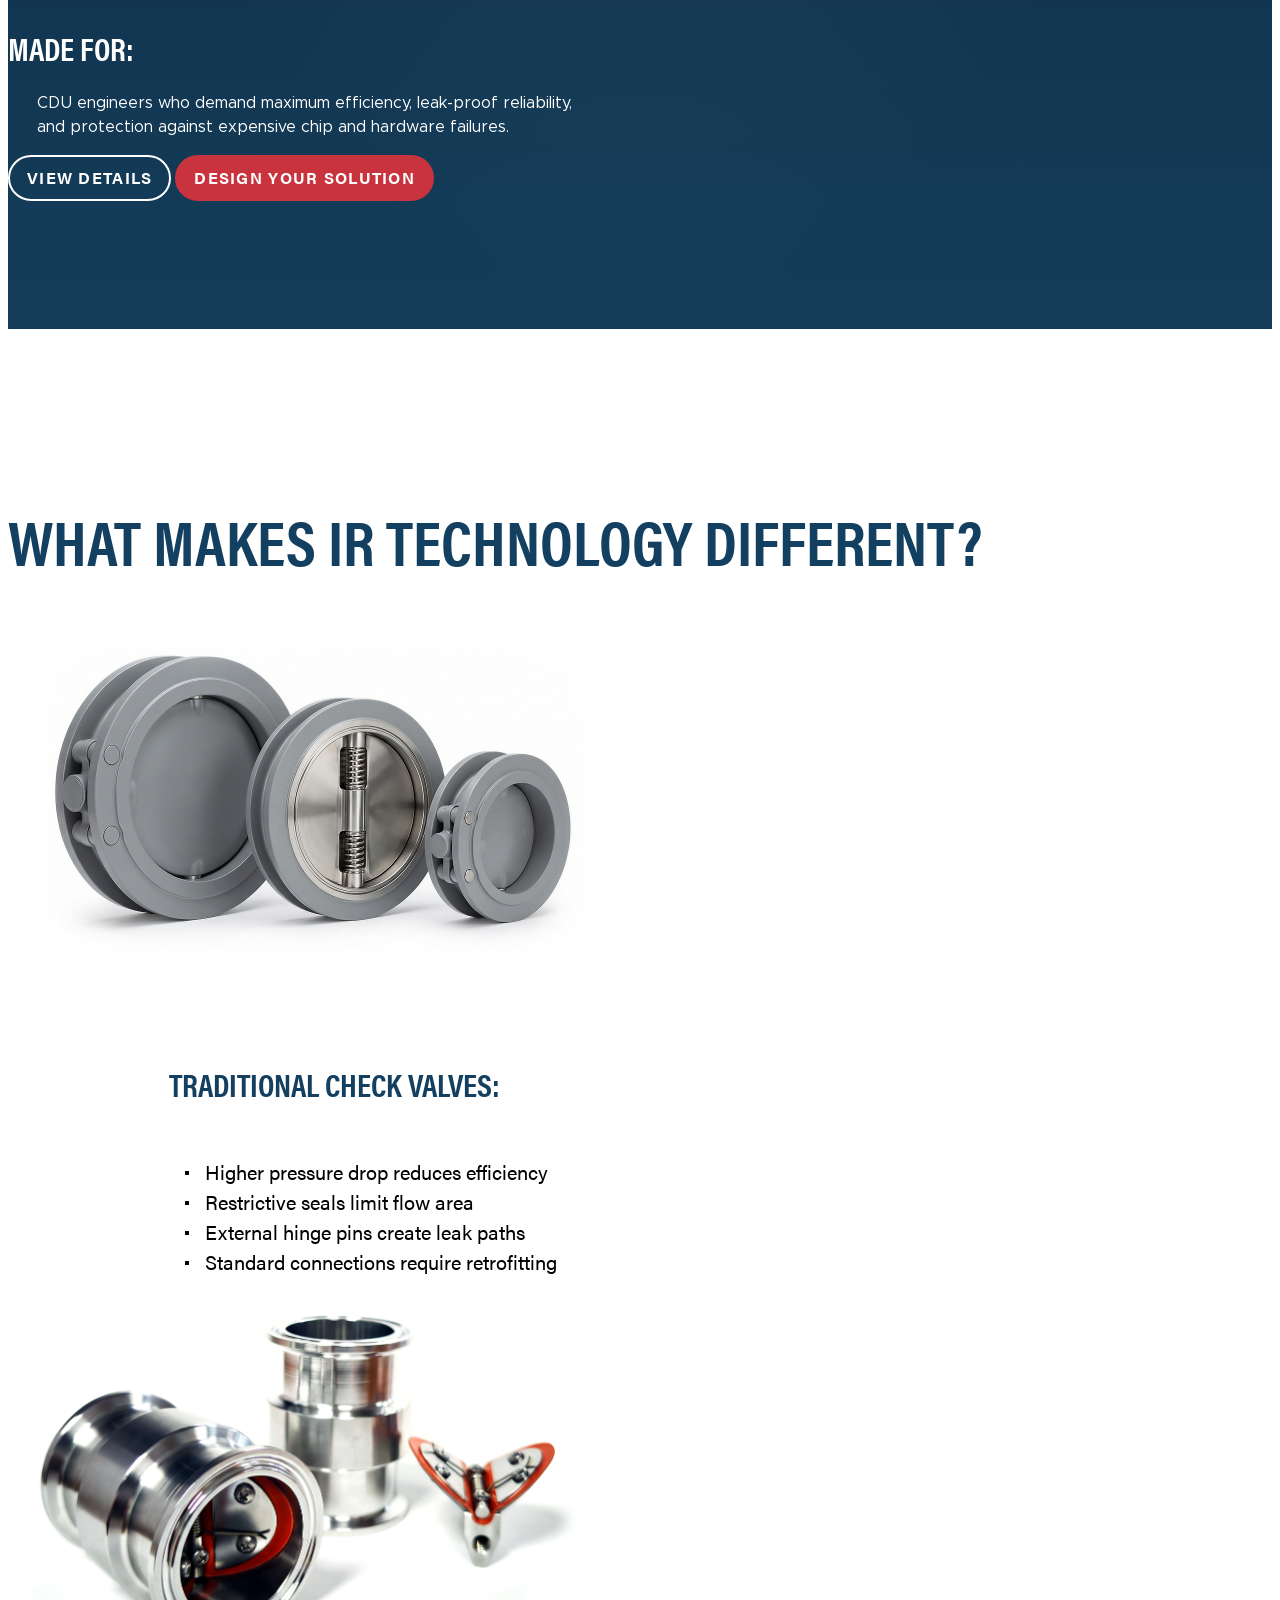
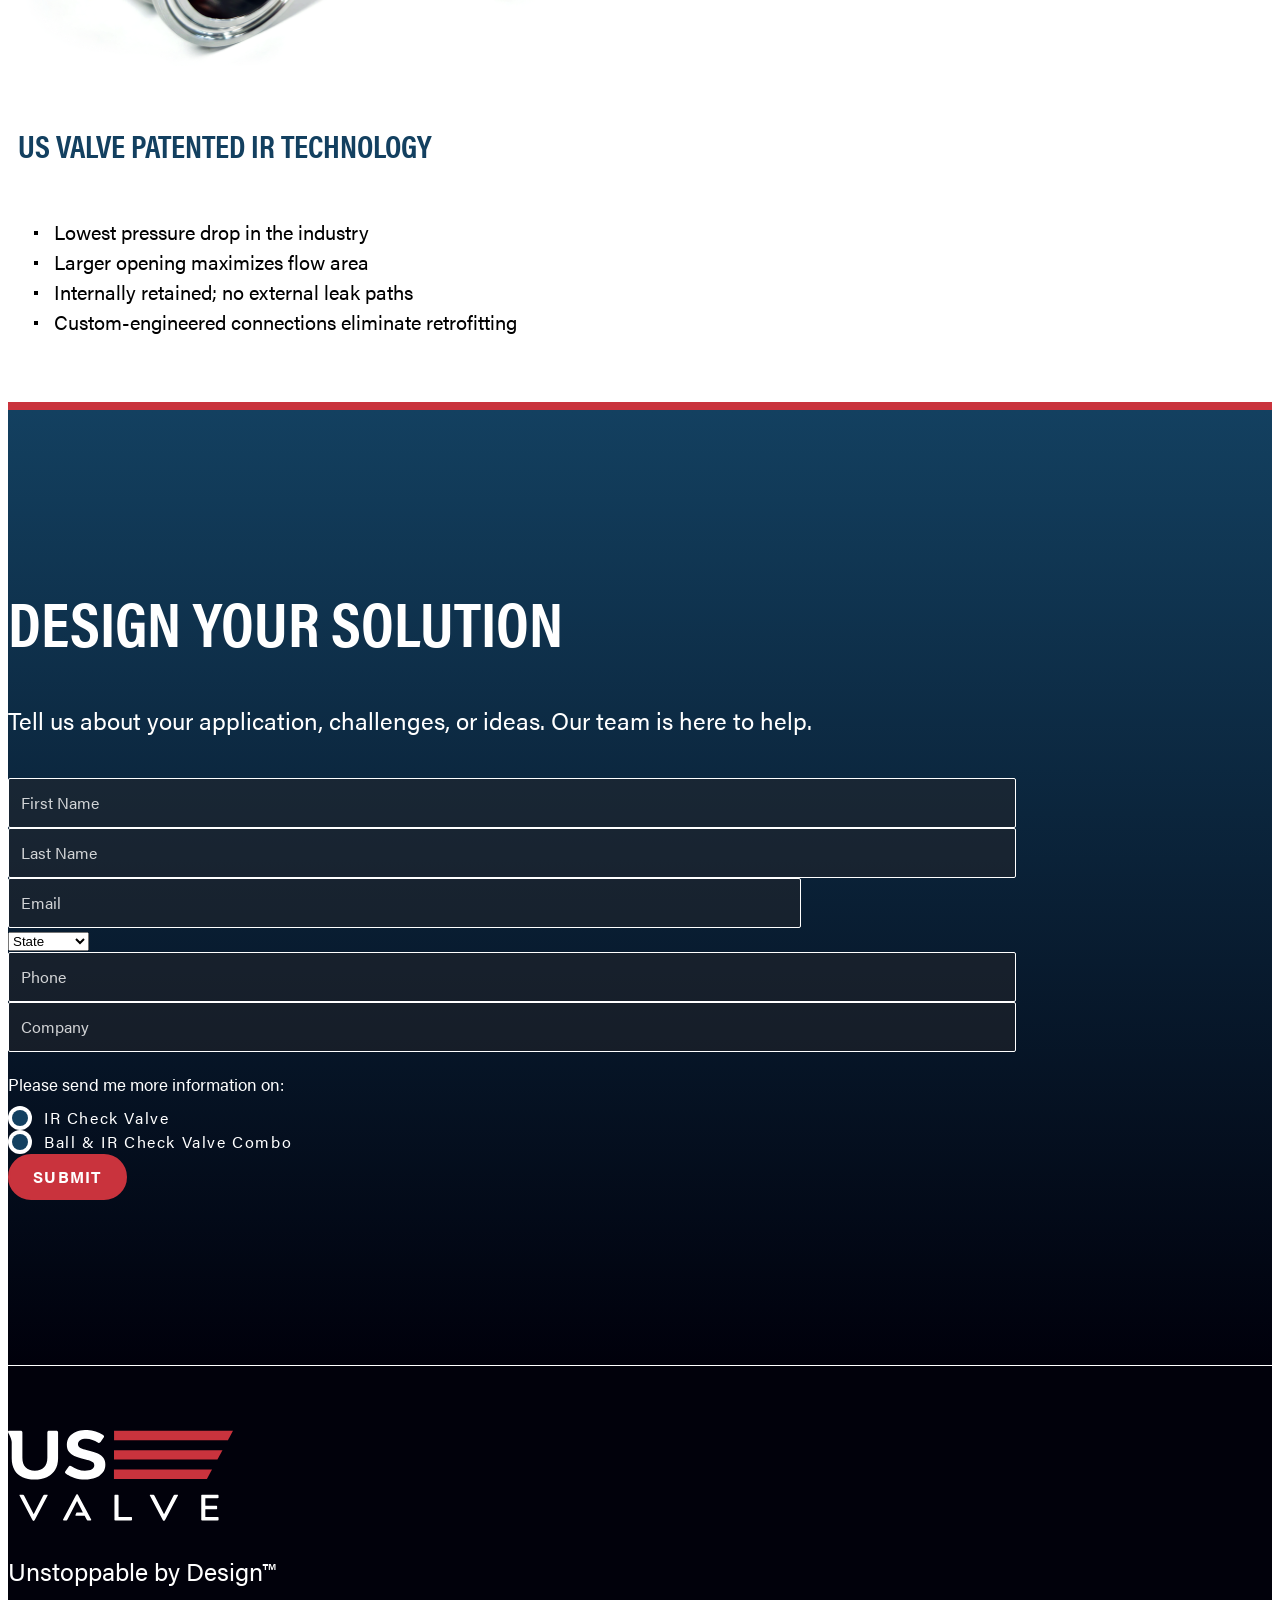
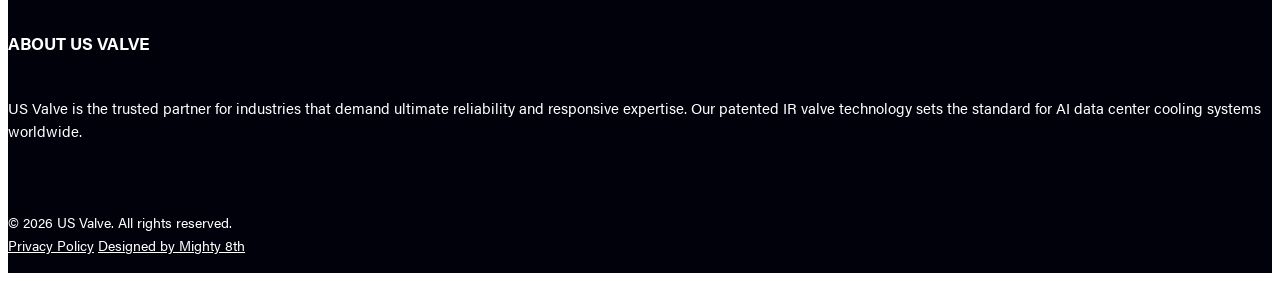
==== commit a76d9b87: "thank you page fix" ====
--- a/index.html
+++ b/index.html
@@ -1,460 +1,491 @@
 <!DOCTYPE html>
 <html lang="en">
-	<head>
-		<meta charset="UTF-8">
-		<meta name="viewport" content="width=device-width, initial-scale=1.0">
-		<!-- bootstrap min css -->
-		<link rel="stylesheet" href="assets/css/bootstrap.min.css">
-		<!-- swiper bundle min css -->
-		<link rel="stylesheet" href="assets/css/swiper-bundle.min.css">
-		<!-- magnific popup min css -->
-		<link rel="stylesheet" href="assets/css/magnific-popup.css">
-		<!-- nice select css -->
-		<link rel="stylesheet" href="assets/css/nice-select.css">
-		<!-- overlay scroll css -->
-		<link rel="stylesheet" href="assets/css/overlayscrollbars.min.css">
-		<!-- style css -->
-		<link rel="stylesheet" href="assets/css/main.css">
-		<!-- responsive css -->
-		<link rel="stylesheet" href="assets/css/responsive.css">
-		<title>Data Center</title>
-	</head>
-	<body data-overlayscrollbars-initialize>
-
-		<!-- offcanvas -->
-
-			<div class="offcanvas offcanvas-end header-offcanvas" tabindex="-1" id="offcanvasRight" aria-labelledby="offcanvasRightLabel" data-lenis-prevent>
-				<div class="offcanvas-header d-flex justify-content-end w-100">
-					<button type="button" class="btn-close d-flex align-items-center justify-content-center flex-column" data-bs-dismiss="offcanvas" aria-label="Close">
-						<span></span>
-						<span></span>
-					</button>
-				</div>
-				<div class="offcanvas-body">
-					<nav class="mobile-nav">
-						<ul class="mobile-menu">
-							<li>
-								<a href="#">IR Check Valve</a>
-							</li>
-							<li>
-								<a href="#">Ball & IR Check Valve Combo</a>
-							</li>
-							<li>
-								<a href="#">DESIGN YOUR SOLUTION</a>
-							</li>
+
+<head>
+	<meta charset="UTF-8">
+	<meta name="viewport" content="width=device-width, initial-scale=1.0">
+	<!-- bootstrap min css -->
+	<link rel="stylesheet" href="assets/css/bootstrap.min.css">
+	<!-- swiper bundle min css -->
+	<link rel="stylesheet" href="assets/css/swiper-bundle.min.css">
+	<!-- magnific popup min css -->
+	<link rel="stylesheet" href="assets/css/magnific-popup.css">
+	<!-- nice select css -->
+	<link rel="stylesheet" href="assets/css/nice-select.css">
+	<!-- overlay scroll css -->
+	<link rel="stylesheet" href="assets/css/overlayscrollbars.min.css">
+	<!-- style css -->
+	<link rel="stylesheet" href="assets/css/main.css">
+	<!-- responsive css -->
+	<link rel="stylesheet" href="assets/css/responsive.css">
+	<title>Data Center</title>
+</head>
+
+<body data-overlayscrollbars-initialize>
+
+	<!-- offcanvas -->
+
+	<div class="offcanvas offcanvas-end header-offcanvas" tabindex="-1" id="offcanvasRight"
+		aria-labelledby="offcanvasRightLabel" data-lenis-prevent>
+		<div class="offcanvas-header d-flex justify-content-end w-100">
+			<button type="button" class="btn-close d-flex align-items-center justify-content-center flex-column"
+				data-bs-dismiss="offcanvas" aria-label="Close">
+				<span></span>
+				<span></span>
+			</button>
+		</div>
+		<div class="offcanvas-body">
+			<nav class="mobile-nav">
+				<ul class="mobile-menu">
+					<li>
+						<a href="#">IR Check Valve</a>
+					</li>
+					<li>
+						<a href="#">Ball & IR Check Valve Combo</a>
+					</li>
+					<li>
+						<a href="#">DESIGN YOUR SOLUTION</a>
+					</li>
+				</ul>
+			</nav>
+		</div>
+	</div>
+	<!-- offcanvas -->
+
+	<!-- header section start -->
+
+	<header class="header-area">
+		<div class="container">
+			<div class="row align-items-center justify-content-between">
+				<div class="col col-auto">
+					<div class="header-left-content">
+						<a href="#" class="header-logo d-block">
+							<img src="assets/images/header/header-logo.svg" alt="header logo">
+						</a>
+					</div>
+				</div>
+				<div class="col">
+					<div class="header-right-content text-end position-relative z-3 d-none d-lg-block">
+						<div class="red-line-wrapper">
+							<span class="red-line-item"></span>
+							<span class="red-line-item"></span>
+							<span class="red-line-item"></span>
+						</div>
+						<nav class="main-menu-area">
+							<div class="main-menu-line-wrapper">
+								<span class="main-menu-line-item"></span>
+								<span class="main-menu-line-item"></span>
+								<span class="main-menu-line-item"></span>
+								<span class="main-menu-line-item"></span>
+								<span class="main-menu-line-item"></span>
+								<span class="main-menu-line-item"></span>
+							</div>
+							<ul>
+								<li>
+									<a href="#">IR Check Valve</a>
+								</li>
+								<li>
+									<a href="#">Ball & IR Check Valve Combo</a>
+								</li>
+								<li>
+									<a href="#">DESIGN YOUR SOLUTION</a>
+								</li>
+							</ul>
+						</nav>
+					</div>
+					<div class="mobile-right-header gap-2 d-flex justify-content-end  d-block d-lg-none">
+						<button class="humbarger-btn" data-bs-toggle="offcanvas" data-bs-target="#offcanvasRight"
+							aria-controls="offcanvasRight" type="button" aria-label="Menu">
+							<span></span>
+							<span></span>
+							<span></span>
+						</button>
+					</div>
+				</div>
+			</div>
+
+
+		</div>
+	</header>
+	<!-- header section end -->
+
+	<main>
+		<!-- capabilities section -->
+		<section class="capabilities-section-area bg-fix position-relative z-3"
+			style="background-image: url('assets/images/capabilities/capabilities-bg.jpg');">
+			<div class="container">
+				<div class="capabilities-content-wrapper">
+					<h1 class="mb-4">Designed to Fit Your System.
+						Not the Other Way Around.</h1>
+					<p>Every CDU manufacturer has unique layouts, connections, and performance targets. US Valve
+						partners with you to create custom custom designs, connections, and piping solutions that
+						integrate seamlessly into your cooling system.</p>
+					<div class="capabilities-list-wrapper">
+						<h5>US Valve Capabilities:</h5>
+						<ul>
+							<li>Custom designs, connections, and piping solutions</li>
+							<li>Rapid prototyping and manufacturing capacity to meet your demand</li>
+							<li>Design support with CFD analysis for space constrained systems</li>
+							<li>IDEX portfolio integration for complete CDU solutions</li>
 						</ul>
-					</nav>
-				</div>
-			</div>
-		<!-- offcanvas -->
-
-		<!-- header section start -->
-
-		<header class="header-area">
+					</div>
+				</div>
+			</div>
+		</section>
+		<!-- capabilities section -->
+
+		<!-- data-center section -->
+		<section class="data-center-section-area position-relative z-3 common-border-bottom">
+			<div class="data-center-bg"></div>
+			<video class="data-center-video-item" src="assets/videos/data-center.mp4" playsinline loop autoplay
+				muted></video>
+			<div class="container position-relative z-2">
+				<div class="data-content-content">
+					<h2 class="common-title mb-4">ENGINEERED FOR
+						DATA CENTERS.
+						BUILT TO PERFORM.</h2>
+					<p>US Valve's patented IR technology delivers the lowest pressure drop, zero external leaks, and
+						custom-engineered solutions for mission-critical CDU systems.</p>
+					<div class="data-content-button-wrapper d-inline-flex gap-4 flex-wrap mt-4">
+						<a href="https://vimeo.com/1003649925" class="btn-1 trigger-popup">
+							<span>See HOW IT WoRKS</span>
+							<svg width="20" height="20" viewBox="0 0 20 20" fill="none"
+								xmlns="http://www.w3.org/2000/svg">
+								<path
+									d="M8 14.5L14 10L8 5.5V14.5ZM10 0C4.48 0 0 4.48 0 10C0 15.52 4.48 20 10 20C15.52 20 20 15.52 20 10C20 4.48 15.52 0 10 0ZM10 18C5.59 18 2 14.41 2 10C2 5.59 5.59 2 10 2C14.41 2 18 5.59 18 10C18 14.41 14.41 18 10 18Z"
+									fill="white" />
+							</svg>
+						</a>
+						<a href="#" class="btn-1 version-2">
+							<span>Contact for a Sample</span>
+						</a>
+					</div>
+				</div>
+			</div>
+		</section>
+		<!-- data-center section -->
+
+		<!-- comparison section -->
+		<section class="comparison-section section-padding position-relative z-3 overflow-hidden">
+			<div class="comparison-content-item">
+				<div class="container">
+					<div class="row align-items-center">
+						<div class="col">
+							<div class="comparison-img-wrapper position-relative z-2">
+								<div class="comparison-line-wrapper">
+									<span class="comparison-line-item"></span>
+									<span class="comparison-line-item"></span>
+									<span class="comparison-line-item"></span>
+								</div>
+								<img src="assets/images/comparison/comparison-img.png" alt="...">
+							</div>
+						</div>
+						<div class="col">
+							<div class="comparison-content-wrapper">
+								<div class="section-title-wrapper mb-4">
+									<h2 class="common-title mb-4">USV <span>IRX</span></h2>
+									<p>Leakproof, IR (internally retained) check valve engineered to maximize CDU
+										efficiency.</p>
+								</div>
+
+								<div class="capabilities-list-info">
+									<div class="capabilities-list-wrapper">
+										<h5 class="mb-1">KEY BENEFITS:</h5>
+										<ul>
+											<li>Custom designs, connections, and piping solutions</li>
+											<li>Rapid prototyping and manufacturing capacity to meet your demand</li>
+											<li>Design support with CFD analysis for space constrained systems</li>
+											<li>IDEX portfolio integration for complete CDU solutions</li>
+										</ul>
+									</div>
+									<div class="capabilities-list-wrapper">
+										<h5 class="mb-1">MADE FOR:</h5>
+										<p>CDU engineers who demand maximum efficiency, leak-proof reliability, and
+											protection against expensive chip and hardware failures.</p>
+									</div>
+								</div>
+								<div class="data-content-button-wrapper d-inline-flex gap-4 flex-wrap mt-3">
+									<a href="#" class="btn-1">
+										<span>VIEW DETAILS</span>
+									</a>
+									<a href="#" class="btn-1 version-2">
+										<span>DESIGN YOUR SOLUTION</span>
+									</a>
+								</div>
+							</div>
+						</div>
+					</div>
+				</div>
+			</div>
+			<div class="comparison-content-item content-reverse">
+				<div class="container">
+					<div class="row align-items-center">
+						<div class="col">
+							<div class="comparison-img-wrapper position-relative z-2">
+								<div class="comparison-line-wrapper">
+									<span class="comparison-line-item"></span>
+									<span class="comparison-line-item"></span>
+									<span class="comparison-line-item"></span>
+								</div>
+								<img src="assets/images/comparison/comparison-img-02.png" alt="...">
+							</div>
+						</div>
+						<div class="col">
+							<div class="comparison-content-wrapper">
+								<div class="section-title-wrapper">
+									<h2 class="common-title">USV <span>IRX-B</span></h2>
+									<p>Patented, footprint-saving combo valve that delivers isolation and check valve
+										performance in a single, high-flow body.</p>
+								</div>
+
+								<div class="capabilities-list-info">
+									<div class="capabilities-list-wrapper">
+										<h5 class="mb-1">KEY BENEFITS:</h5>
+										<ul>
+											<li>51%+ reduction in valve footprint by combining two valves into one</li>
+											<li>Prevents backflow during operation and isolates for maintenance</li>
+											<li>Same maximum flow and low pressure drop as a standalone IR check</li>
+											<li>Simplifies CDU design and reduces potential leak paths</li>
+											<li>Custom end connections and piping configurations for tight spaces</li>
+										</ul>
+									</div>
+									<div class="capabilities-list-wrapper">
+										<h5 class="mb-1">MADE FOR:</h5>
+										<p>CDU engineers who demand maximum efficiency, leak-proof reliability, and
+											protection against expensive chip and hardware failures.</p>
+									</div>
+								</div>
+								<div class="data-content-button-wrapper d-inline-flex gap-4 flex-wrap mt-3">
+									<a href="#" class="btn-1">
+										<span>VIEW DETAILS</span>
+									</a>
+									<a href="#" class="btn-1 version-2">
+										<span>DESIGN YOUR SOLUTION</span>
+									</a>
+								</div>
+							</div>
+						</div>
+					</div>
+				</div>
+			</div>
+		</section>
+		<!-- comparison section -->
+
+		<!-- technology-comparison section -->
+		<section class="technology-comparison white-bg overflow-hidden common-border-bottom">
 			<div class="container">
-				<div class="row align-items-center justify-content-between">
-					<div class="col col-auto">
-						<div class="header-left-content">
-							<a href="#" class="header-logo">
-								<img src="assets/images/header/header-logo.svg" alt="header logo">
-							</a>
-						</div>
-					</div>
+				<div class="section-title-wrapper text-center mb-3">
+					<h2>WHAT MAKES IR TECHNOLOGY DIFFERENT?</h2>
+				</div>
+				<div class="row">
+					<div class="col-lg-6">
+						<div class="technology-comparison-img-wrapper position-relative z-3 d-flex align-items-end">
+							<img src="assets/images/technology-comparison/tc-01.png" alt="Traditional Check Valves"
+								class="tc-img-01">
+							<img src="assets/images/technology-comparison/tc-shape-01.svg" alt="..."
+								class="tc-shape-01">
+						</div>
+						<div class="technology-comparison-content ">
+
+							<h5>
+								Traditional Check Valves:
+							</h5>
+							<div class="feature-points">
+								<ul>
+									<li>Higher pressure drop reduces efficiency</li>
+									<li>Restrictive seals limit flow area</li>
+									<li>External hinge pins create leak paths</li>
+									<li>Standard connections require retrofitting</li>
+								</ul>
+							</div>
+
+						</div>
+					</div>
+					<div class="col-lg-6">
+						<div class="technology-comparison-img-wrapper position-relative z-3 d-flex align-items-end">
+							<img src="assets/images/technology-comparison/tc-02.png" alt="Traditional Check Valves"
+								class="tc-img-02">
+							<img src="assets/images/technology-comparison/tc-shape-02.svg" alt="..."
+								class="tc-shape-02">
+						</div>
+						<div class="technology-comparison-content">
+
+							<h5>
+								US VALVE PATENTED IR TECHNOLOGY
+							</h5>
+							<div class="feature-points">
+								<ul>
+									<li>Lowest pressure drop in the industry</li>
+									<li>Larger opening maximizes flow area</li>
+									<li>Internally retained; no external leak paths</li>
+									<li>Custom-engineered connections eliminate retrofitting​</li>
+								</ul>
+							</div>
+
+						</div>
+					</div>
+				</div>
+			</div>
+		</section>
+		<!-- technology-comparison section -->
+
+		<!-- contact-form-section -->
+		<section class="contact-form-section position-relative z-3 white-border-bottom">
+			<a href="#"
+				class="back-btn d-inline-flex justify-content-center flex-column align-items-center gap-2 top-to-button">
+				<svg width="50" height="50" viewBox="0 0 50 50" fill="none" xmlns="http://www.w3.org/2000/svg">
+					<path
+						d="M36.25 30L25 15L13.75 30L36.25 30ZM1.09278e-06 25C1.696e-06 38.8 11.2 50 25 50C38.8 50 50 38.8 50 25C50 11.2 38.8 2.1187e-06 25 2.72191e-06C11.2 3.32513e-06 4.89568e-07 11.2 1.09278e-06 25ZM45 25C45 36.025 36.025 45 25 45C13.975 45 5 36.025 5 25C5 13.975 13.975 5 25 5C36.025 5 45 13.975 45 25Z"
+						fill="white" />
+				</svg>
+				<span>back to top</span>
+			</a>
+			<div class="container">
+				<div class="section-title-wrapper text-center mb-p">
+					<h2 class="mb-4">Design Your Solution</h2>
+					<p>Tell us about your application, challenges, or ideas. Our team is here to help.</p>
+				</div>
+				<div class="contact-form-wrapper">
+					<form action="#">
+						<div class="row">
+							<div class="col-lg-6">
+								<div class="contact-form-info">
+									<input type="text" id="firstName" aria-describedby="firstName"
+										placeholder="First Name">
+								</div>
+							</div>
+							<div class="col-lg-6">
+								<div class="contact-form-info">
+									<input type="text" id="lastName" aria-describedby="lastName"
+										placeholder="Last Name">
+								</div>
+							</div>
+							<div class="col">
+								<div class="contact-form-info email-input-info">
+									<input type="email" id="email" aria-describedby="email" placeholder="Email">
+								</div>
+							</div>
+							<div class="col">
+								<div class="contact-form-info">
+									<select class="wide" name="cars" id="cars">
+										<option value="State">State</option>
+										<option value="saab">Saab</option>
+										<option value="mercedes">Mercedes</option>
+										<option value="audi">Audi</option>
+									</select>
+								</div>
+							</div>
+							<div class="col-lg-6">
+								<div class="contact-form-info">
+									<input type="tel" id="phone" aria-describedby="phone" placeholder="Phone">
+								</div>
+							</div>
+							<div class="col-lg-6">
+								<div class="contact-form-info">
+									<input type="text" id="company" aria-describedby="company" placeholder="Company">
+								</div>
+							</div>
+						</div>
+						<div
+							class="contact-form-bottom-wrapper d-flex justify-content-between align-items-center flex-wrap gap-3">
+							<div class="information-box-wrapper">
+								<p>Please send me more information on:</p>
+								<div class="information-box-radio-wrapper d-flex gap-3 flex-wrap wpcf7-form-control">
+									<div class="contact-form-info wpcf7-list-item ">
+										<input type="checkbox" id="ir" name="ir" value="ir" checked />
+										<label class="wpcf7-list-item-label" for="ir">IR Check Valve</label>
+									</div>
+									<div class="contact-form-info wpcf7-list-item ">
+										<input type="checkbox" id="ball" name="ball" value="ball" checked />
+										<label class="wpcf7-list-item-label" for="ball">Ball & IR Check Valve
+											Combo</label>
+									</div>
+								</div>
+							</div>
+							<div class="contact-form-bottom-btn">
+								<button type="submit" class="btn-1 version-2">SUBMIT</button>
+							</div>
+						</div>
+					</form>
+				</div>
+
+			</div>
+		</section>
+		<!-- contact-form-section -->
+
+	</main>
+
+	<!-- footer section -->
+
+	<section class="footer-area overflow-hidden">
+		<div class="container">
+			<div class="footer-top-area">
+				<div class="row">
 					<div class="col">
-						<div class="header-right-content text-end position-relative z-3 d-none d-lg-block">
-							<div class="red-line-wrapper">
-								<span class="red-line-item"></span>
-								<span class="red-line-item"></span>
-								<span class="red-line-item"></span>
-							</div>
-							<nav class="main-menu-area">
-								<div class="main-menu-line-wrapper">
-									<span class="main-menu-line-item"></span>
-									<span class="main-menu-line-item"></span>
-									<span class="main-menu-line-item"></span>
-									<span class="main-menu-line-item"></span>
-									<span class="main-menu-line-item"></span>
-									<span class="main-menu-line-item"></span>
-								</div>
-								<ul>
-									<li>
-										<a href="#">IR Check Valve</a>
-									</li>
-									<li>
-										<a href="#">Ball & IR Check Valve Combo</a>
-									</li>
-									<li>
-										<a href="#">DESIGN YOUR SOLUTION</a>
-									</li>
-								</ul>
-							</nav>
-						</div>
-						<div class="mobile-right-header gap-2 d-flex justify-content-end  d-block d-lg-none">
-							<button class="humbarger-btn" data-bs-toggle="offcanvas" data-bs-target="#offcanvasRight" aria-controls="offcanvasRight" type="button" aria-label="Menu">
-								<span></span>
-								<span></span>
-								<span></span>
-							</button>
-						</div>
-					</div>
-				</div>
-
-
-			</div>
-		</header>
-		<!-- header section end -->
-
-		<main>
-			<!-- capabilities section -->
-			<section class="capabilities-section-area bg-fix position-relative z-3" style="background-image: url('assets/images/capabilities/capabilities-bg.jpg');">
-				<div class="container">
-					<div class="capabilities-content-wrapper">
-						<h1 class="mb-4">Designed to Fit Your System. 
-						Not the Other Way Around.</h1>
-						<p>Every CDU manufacturer has unique layouts, connections, and performance targets. US Valve partners with you to create custom custom designs, connections, and piping solutions that integrate seamlessly into your cooling system.</p>
-						<div class="capabilities-list-wrapper">
-							<h5>US Valve Capabilities:</h5>
-							<ul>
-								<li>Custom designs, connections, and piping solutions</li>
-								<li>Rapid prototyping and manufacturing capacity to meet your demand</li>
-								<li>Design support with CFD analysis for space constrained systems</li>
-								<li>IDEX portfolio integration for complete CDU solutions</li>
-							</ul>
-						</div>
-					</div>
-				</div>
-			</section>
-			<!-- capabilities section -->
-
-			<!-- data-center section -->
-			<section class="data-center-section-area position-relative z-3 common-border-bottom">
-				<div class="data-center-bg"></div>
-				<video class="data-center-video-item" src="assets/videos/data-center.mp4" playsinline loop autoplay muted></video>
-				<div class="container position-relative z-2">
-					<div class="data-content-content">
-						<h2 class="common-title mb-4">ENGINEERED FOR 
-						DATA CENTERS. 
-						BUILT TO PERFORM.</h2>
-						<p>US Valve's patented IR technology delivers the lowest pressure drop, zero external leaks, and custom-engineered solutions for mission-critical CDU systems.</p>
-						<div class="data-content-button-wrapper d-inline-flex gap-4 flex-wrap mt-4">
-							<a href="https://vimeo.com/1003649925" class="btn-1 trigger-popup">
-								<span>See HOW IT WoRKS</span>
-								<svg width="20" height="20" viewBox="0 0 20 20" fill="none" xmlns="http://www.w3.org/2000/svg">
-								<path d="M8 14.5L14 10L8 5.5V14.5ZM10 0C4.48 0 0 4.48 0 10C0 15.52 4.48 20 10 20C15.52 20 20 15.52 20 10C20 4.48 15.52 0 10 0ZM10 18C5.59 18 2 14.41 2 10C2 5.59 5.59 2 10 2C14.41 2 18 5.59 18 10C18 14.41 14.41 18 10 18Z" fill="white"/>
-								</svg>
-							</a>
-							<a href="#" class="btn-1 version-2">
-								<span>Contact for a Sample</span>
-							</a>
-						</div>
-					</div>
-				</div>
-			</section>
-			<!-- data-center section -->
-
-			<!-- comparison section -->
-			 <section class="comparison-section section-padding position-relative z-3 overflow-hidden">
-				<div class="comparison-content-item">
-					<div class="container">
-						<div class="row align-items-center">
-							<div class="col">
-								<div class="comparison-img-wrapper position-relative z-2">
-									<div class="comparison-line-wrapper">
-										<span class="comparison-line-item"></span>
-										<span class="comparison-line-item"></span>
-										<span class="comparison-line-item"></span>
-									</div>
-									<img src="assets/images/comparison/comparison-img.png" alt="...">
-								</div>
-							</div>
-							<div class="col">
-								<div class="comparison-content-wrapper">
-									<div class="section-title-wrapper mb-4">
-										<h2 class="common-title mb-4">USV <span>IRX</span></h2>
-										<p>Leakproof, IR (internally retained) check valve engineered to maximize CDU efficiency.</p>
-									</div>
-									
-									<div class="capabilities-list-info">
-										<div class="capabilities-list-wrapper">
-											<h5 class="mb-1">KEY BENEFITS:</h5>
-											<ul>
-												<li>Custom designs, connections, and piping solutions</li>
-												<li>Rapid prototyping and manufacturing capacity to meet your demand</li>
-												<li>Design support with CFD analysis for space constrained systems</li>
-												<li>IDEX portfolio integration for complete CDU solutions</li>
-											</ul>
-										</div>
-										<div class="capabilities-list-wrapper">
-											<h5 class="mb-1">MADE FOR:</h5>
-											<p>CDU engineers who demand maximum efficiency, leak-proof reliability, and protection against expensive chip and hardware failures.</p>
-										</div>
-									</div>
-									<div class="data-content-button-wrapper d-inline-flex gap-4 flex-wrap mt-3">
-										<a href="#" class="btn-1">
-											<span>VIEW DETAILS</span>
-										</a>
-										<a href="#" class="btn-1 version-2">
-											<span>DESIGN YOUR SOLUTION</span>
-										</a>
-									</div>
-								</div>
-							</div>
-						</div>
-					</div>
-				</div>
-				<div class="comparison-content-item content-reverse">
-					<div class="container">
-						<div class="row align-items-center">
-							<div class="col">
-								<div class="comparison-img-wrapper position-relative z-2">
-									<div class="comparison-line-wrapper">
-										<span class="comparison-line-item"></span>
-										<span class="comparison-line-item"></span>
-										<span class="comparison-line-item"></span>
-									</div>
-									<img src="assets/images/comparison/comparison-img-02.png" alt="...">
-								</div>
-							</div>
-							<div class="col">
-								<div class="comparison-content-wrapper">
-									<div class="section-title-wrapper">
-										<h2 class="common-title">USV  <span>IRX-B</span></h2>
-										<p>Patented, footprint-saving combo valve that delivers isolation and check valve performance in a single, high-flow body.</p>
-									</div>
-									
-									<div class="capabilities-list-info">
-										<div class="capabilities-list-wrapper">
-											<h5 class="mb-1">KEY BENEFITS:</h5>
-											<ul>
-												<li>51%+ reduction in valve footprint by combining two valves into one</li>
-												<li>Prevents backflow during operation and isolates for maintenance</li>
-												<li>Same maximum flow and low pressure drop as a standalone IR check</li>
-												<li>Simplifies CDU design and reduces potential leak paths</li>
-												<li>Custom end connections and piping configurations for tight spaces</li>
-											</ul>
-										</div>
-										<div class="capabilities-list-wrapper">
-											<h5 class="mb-1">MADE FOR:</h5>
-											<p>CDU engineers who demand maximum efficiency, leak-proof reliability, and protection against expensive chip and hardware failures.</p>
-										</div>
-									</div>
-									<div class="data-content-button-wrapper d-inline-flex gap-4 flex-wrap mt-3">
-										<a href="#" class="btn-1">
-											<span>VIEW DETAILS</span>
-										</a>
-										<a href="#" class="btn-1 version-2">
-											<span>DESIGN YOUR SOLUTION</span>
-										</a>
-									</div>
-								</div>
-							</div>
-						</div>
-					</div>
-				</div>
-			 </section>
-			<!-- comparison section -->
-
-			<!-- technology-comparison section -->
-			 <section class="technology-comparison white-bg overflow-hidden common-border-bottom">
-				<div class="container">
-					<div class="section-title-wrapper text-center mb-3">
-						<h2>WHAT MAKES IR TECHNOLOGY DIFFERENT?</h2>
-					</div>
-					<div class="row">
-						<div class="col-lg-6">
-							<div class="technology-comparison-img-wrapper position-relative z-3 d-flex align-items-end">
-								<img src="assets/images/technology-comparison/tc-01.png" alt="Traditional Check Valves" class="tc-img-01">
-								<img src="assets/images/technology-comparison/tc-shape-01.svg" alt="..." class="tc-shape-01">
-							</div>
-							<div class="technology-comparison-content ">
-								
-								<h5>
-									Traditional Check Valves:
-								</h5>
-								<div class="feature-points">
-									<ul>
-										<li>Higher pressure drop reduces efficiency</li>
-										<li>Restrictive seals limit flow area</li>
-										<li>External hinge pins create leak paths</li>
-										<li>Standard connections require retrofitting</li>
-									</ul>
-								</div>
-
-							</div>
-						</div>
-						<div class="col-lg-6">
-							<div class="technology-comparison-img-wrapper position-relative z-3 d-flex align-items-end">
-								<img src="assets/images/technology-comparison/tc-02.png" alt="Traditional Check Valves" class="tc-img-02"> 
-								<img src="assets/images/technology-comparison/tc-shape-02.svg" alt="..." class="tc-shape-02">
-							</div>
-							<div class="technology-comparison-content">
-								
-								<h5>
-									US VALVE PATENTED IR TECHNOLOGY
-								</h5>
-								<div class="feature-points">
-									<ul>
-										<li>Lowest pressure drop in the industry</li>
-										<li>Larger opening maximizes flow area</li>
-										<li>Internally retained; no external leak paths</li>
-										<li>Custom-engineered connections eliminate retrofitting​</li>
-									</ul>
-								</div>
-
-							</div>
-						</div>
-					</div>
-				</div>
-			</section>
-			<!-- technology-comparison section -->
-
-			<!-- contact-form-section -->
-			<section class="contact-form-section position-relative z-3">
-				<a href="#" class="back-btn d-inline-flex justify-content-center flex-column align-items-center gap-2 top-to-button">
-					<svg width="50" height="50" viewBox="0 0 50 50" fill="none" xmlns="http://www.w3.org/2000/svg">
-					<path d="M36.25 30L25 15L13.75 30L36.25 30ZM1.09278e-06 25C1.696e-06 38.8 11.2 50 25 50C38.8 50 50 38.8 50 25C50 11.2 38.8 2.1187e-06 25 2.72191e-06C11.2 3.32513e-06 4.89568e-07 11.2 1.09278e-06 25ZM45 25C45 36.025 36.025 45 25 45C13.975 45 5 36.025 5 25C5 13.975 13.975 5 25 5C36.025 5 45 13.975 45 25Z" fill="white"/>
-					</svg>
-					<span>back to top</span>
-				</a>
-				<div class="container">
-					<div class="section-title-wrapper text-center mb-p">
-						<h2 class="mb-4">Design Your Solution</h2>
-						<p>Tell us about your application, challenges, or ideas. Our team is here to help.</p>
-					</div>
-					<div class="contact-form-wrapper">
-						<form action="#">
-							<div class="row">
-								<div class="col-lg-6">
-									<div class="contact-form-info">
-										<input type="text" id="firstName" aria-describedby="firstName" placeholder="First Name">
-									</div>
-								</div>
-								<div class="col-lg-6">
-									<div class="contact-form-info">
-										<input type="text" id="lastName" aria-describedby="lastName" placeholder="Last Name">
-									</div>
-								</div>
-								<div class="col">
-									<div class="contact-form-info email-input-info">
-										<input type="email" id="email" aria-describedby="email" placeholder="Email">
-									</div>
-								</div>
-								<div class="col">
-									<div class="contact-form-info">
-										<select class="wide" name="cars" id="cars">
-											<option value="State">State</option>
-											<option value="saab">Saab</option>
-											<option value="mercedes">Mercedes</option>
-											<option value="audi">Audi</option>
-										</select>
-									</div>
-								</div>
-								<div class="col-lg-6">
-									<div class="contact-form-info">
-										<input type="tel" id="phone" aria-describedby="phone" placeholder="Phone">
-									</div>
-								</div>
-								<div class="col-lg-6">
-									<div class="contact-form-info">
-										<input type="text" id="company" aria-describedby="company" placeholder="Company">
-									</div>
-								</div>
-							</div>
-							<div class="contact-form-bottom-wrapper d-flex justify-content-between align-items-center flex-wrap gap-3">
-								<div class="information-box-wrapper">
-									<p>Please send me more information on:</p>
-									<div class="information-box-radio-wrapper d-flex gap-3 flex-wrap wpcf7-form-control">
-										<div class="contact-form-info wpcf7-list-item ">
-											<input type="checkbox" id="ir" name="ir" value="ir" checked />
-											<label class="wpcf7-list-item-label" for="ir">IR Check Valve</label>
-										</div>
-										<div class="contact-form-info wpcf7-list-item ">
-											<input type="checkbox" id="ball" name="ball" value="ball" checked />
-											<label class="wpcf7-list-item-label" for="ball">Ball & IR Check Valve Combo</label>
-										</div>
-									</div>	
-								</div>
-								<div class="contact-form-bottom-btn">
-									<button type="submit" class="btn-1 version-2">SUBMIT</button>
-								</div>
-							</div>
-						</form>
-					</div>
-
-				</div>
-			</section>
-			<!-- contact-form-section -->
-
-		</main>
-
-		<!-- footer section -->
-
-		<section class="footer-area overflow-hidden">
-			<div class="container">
-				<div class="footer-top-area">
-					<div class="row">
-						<div class="col">
-							<a href="#" class="header-logo d-block text-center text-lg-start">
-								<img src="assets/images/footer/footer-logo.svg" alt="footer logo">
-							</a>
-						</div>
-						<div class="col">
-							<div class="footer-design-content mb-p text-center text-lg-start">
-								<p>Unstoppable by Design™</p>
-							</div>
-						</div>
-						<div class="col">
-							<div class="footer-about-content mb-p text-center text-lg-start">
-								<h6 class="mb-0">About US Valve</h6>
-								<p>US Valve is the trusted partner for industries that demand ultimate reliability and responsive expertise. Our patented IR valve technology sets the standard for AI data center cooling systems worldwide.</p>
-							</div>
-						</div>
-					</div>
-				</div>
-				<div class="footer-bottom-content position-relative z-1">
-					<div class="row">
-						<div class="col">
-							<div class="copy-right-content mb-p text-center text-lg-start">
-								<p>&copy; 2026 US Valve. All rights reserved.</p>
-							</div>
-						</div>
-						<div class="col">
-							<div class="other-link-wrapper d-flex justify-content-center justify-content-lg-end gap-4">
-								<a href="#">Privacy Policy</a>
-								<a href="#">Designed by Mighty 8th</a>
-							</div>
-						</div>
-					</div>
-				</div>
-			</div>
-		</section>
-		<!-- footer section -->
-
-		<!-- jquery min js -->
-		<script src="assets/js/jquery.min.js"></script>
-		<!-- swiper js -->
-		<script src="assets/js/swiper-bundle.min.js"></script>
-		<!-- bundle bootstrap min js -->
-		<script src="assets/js/bootstrap.bundle.min.js"></script>
-		<!-- magnific popup min js -->
-		<script src="assets/js/magnific-popup.min.js"></script>
-		<!-- nice select min js -->
-		<script src="assets/js/nice-select.min.js"></script>
-		<!-- overlayscrollbars min js -->
-		<script src="assets/js/overlayscrollbars.min.js"></script>
-		<!-- scrollTrigger min js -->
-		<script src="assets/js/scrollTrigger.min.js"></script>
-		<!-- gsap min js -->
-		<script src="assets/js/gsap.min.js"></script>
-		<!-- gsap split js -->
-		<script src="assets/js/gsap-split-text.js"></script>
-		<!-- lenis min js -->
-		<script src="assets/js/lenis.min.js"></script>
-		<!-- vimeo js -->
-		<script src="https://player.vimeo.com/api/player.js"></script>
-		<!-- gsap min js -->
-		<script src="assets/js/gsap.min.js"></script>
-		<!-- main js -->
-		<script src="assets/js/main.js"></script>
-	</body>
+						<a href="#" class="header-logo d-block text-center text-lg-start">
+							<img src="assets/images/footer/footer-logo.svg" alt="footer logo">
+						</a>
+					</div>
+					<div class="col">
+						<div class="footer-design-content mb-p text-center text-lg-start">
+							<p>Unstoppable by Design™</p>
+						</div>
+					</div>
+					<div class="col">
+						<div class="footer-about-content mb-p text-center text-lg-start">
+							<h6 class="mb-0">About US Valve</h6>
+							<p>US Valve is the trusted partner for industries that demand ultimate reliability and
+								responsive expertise. Our patented IR valve technology sets the standard for AI data
+								center cooling systems worldwide.</p>
+						</div>
+					</div>
+				</div>
+			</div>
+			<div class="footer-bottom-content position-relative z-1">
+				<div class="row">
+					<div class="col">
+						<div class="copy-right-content mb-p text-center text-lg-start">
+							<p>&copy; 2026 US Valve. All rights reserved.</p>
+						</div>
+					</div>
+					<div class="col">
+						<div class="other-link-wrapper d-flex justify-content-center justify-content-lg-end gap-4">
+							<a href="#">Privacy Policy</a>
+							<a href="#">Designed by Mighty 8th</a>
+						</div>
+					</div>
+				</div>
+			</div>
+		</div>
+	</section>
+	<!-- footer section -->
+
+	<!-- jquery min js -->
+	<script src="assets/js/jquery.min.js"></script>
+	<!-- swiper js -->
+	<script src="assets/js/swiper-bundle.min.js"></script>
+	<!-- bundle bootstrap min js -->
+	<script src="assets/js/bootstrap.bundle.min.js"></script>
+	<!-- magnific popup min js -->
+	<script src="assets/js/magnific-popup.min.js"></script>
+	<!-- nice select min js -->
+	<script src="assets/js/nice-select.min.js"></script>
+	<!-- overlayscrollbars min js -->
+	<script src="assets/js/overlayscrollbars.min.js"></script>
+	<!-- scrollTrigger min js -->
+	<script src="assets/js/scrollTrigger.min.js"></script>
+	<!-- gsap min js -->
+	<script src="assets/js/gsap.min.js"></script>
+	<!-- gsap split js -->
+	<script src="assets/js/gsap-split-text.js"></script>
+	<!-- lenis min js -->
+	<script src="assets/js/lenis.min.js"></script>
+	<!-- vimeo js -->
+	<script src="https://player.vimeo.com/api/player.js"></script>
+	<!-- gsap min js -->
+	<script src="assets/js/gsap.min.js"></script>
+	<!-- main js -->
+	<script src="assets/js/main.js"></script>
+</body>
+
 </html>
--- a/assets/css/main.css
+++ b/assets/css/main.css
@@ -350,10 +350,12 @@
     text-transform: uppercase;
     display: inline-flex;
     align-items: center;
+    justify-content: center;
     gap: 8px;
     border-radius: 100px;
     border: 2px solid #FFF;
     padding: 9px 17px;
+    text-align: center;
 	transition: all 0.3s linear;
 }
 .btn-1:hover,
@@ -394,10 +396,23 @@
 
 /* header section start */
 .header-area {
-    position: fixed;
+    position: absolute;
     z-index: 999;
     width: 100%;
-    border-bottom: 2px solid #C9333D;
+    overflow: hidden;
+}
+.header-area::before {
+    content: "";
+    position: absolute;
+    left: 0;
+    bottom: 0;
+    height: 2px;
+    background: #C9333D;
+    z-index: -1;
+    width: 100%;
+}
+.header-left-content {
+    padding-left: 98px;
 }
 .header-area .container {
     max-width: 1664px;
@@ -405,14 +420,14 @@
 .main-menu-area {
     position: relative;
     z-index: 3;
-    padding: 58px 0 8px;
+    padding: 60px 0 8px;
 }
 .main-menu-area::after, .main-menu-area::before {
     content: "";
     position: absolute;
     right: 0;
     top: 0;
-    height: calc(100% + 2px);
+    height: 100%;
     width: calc(100% + 5000px);
     background: #E9E9E9;
     z-index: -1;
@@ -427,6 +442,8 @@
 .main-menu-area ul li {
     display: inline-block;
     margin-right: 20px;
+    position: relative;
+    z-index: 1;
 }
 .main-menu-area ul li:last-child{
 	margin-right: 0;
@@ -438,8 +455,25 @@
     text-transform: uppercase;
 	transition: all 0.3s linear;
 }
+.main-menu-area ul li::before {
+    content: "";
+    position: absolute;
+    left: 0;
+    bottom: -8px;
+    width: 100%;
+    height: 8px;
+    background: #C9333D;
+    z-index: -1;
+    opacity: 0;
+    visibility: hidden;
+    transition: all 0.3s linear;
+}
+.main-menu-area ul li:hover::before{
+    opacity: 1;
+    visibility: visible;
+}
 .main-menu-area ul li a:hover{
-	color: #C9333D;
+	color: #3A3737;
 }
 .main-menu-line-wrapper, .red-line-wrapper {
     position: absolute;
@@ -467,6 +501,7 @@
 .header-area .col:nth-child(2) {
     max-width: 800px;
 }
+
 
 /* header offcanvas start*/
 .header-offcanvas::before {
@@ -596,6 +631,7 @@
     font-size: 64px;
 }
 /* font metropolis */
+.other-page-area .product-hero-content p ,
 .capabilities-list-info .capabilities-list-wrapper p ,
 .capabilities-content-wrapper p{
     font-family: "Metropolis",sans-serif;
@@ -675,6 +711,9 @@
 .common-border-bottom{
     border-bottom: 8px solid #C9333D;
 }
+.white-border-bottom{
+    border-bottom: 1px solid #FFF;
+}
 .common-title {
     font-size: 96px;
 }
@@ -721,13 +760,19 @@
     transform: skewX(-30deg) translateX(-86%);
 	z-index: -1;
 }
+.comparison-line-wrapper.version-2 .comparison-line-item:nth-child(3){
+    left: 0;
+}
+.comparison-line-item:nth-child(3) ,
+.comparison-line-wrapper.version-2 .comparison-line-item:nth-child(1){
+    left: -156px;
+}
 .comparison-line-item:nth-child(2) {
     top: 107px;
     left: -78px;
 }
 .comparison-line-item:nth-child(3) {
     top: 214px;
-	left: -156px;
 }
 .common-title span {
     color: #C9333D;
@@ -749,17 +794,17 @@
 .comparison-content-item.content-reverse .row {
     flex-direction: row-reverse;
 }
-.product-hero-area .comparison-line-item ,
+.left-line .comparison-line-item ,
 .comparison-content-item.content-reverse .comparison-line-item {
     left: auto;
     transform: skewX(30deg) translateX(98.4%);
     right: 0;
 }
-.product-hero-area .comparison-line-item:nth-child(2),
+.left-line .comparison-line-item:nth-child(2),
 .comparison-content-item.content-reverse .comparison-line-item:nth-child(2) {
     right: -78px;
 }
-.product-hero-area .comparison-line-item:nth-child(3),
+.left-line .comparison-line-item:nth-child(3),
 .comparison-content-item.content-reverse .comparison-line-item:nth-child(3) {
     right: -156px;
 }
@@ -869,6 +914,7 @@
 .contact-form-info.email-input-info{
     width: 767px;
 }
+.scroll-btn ,
 .back-btn {
     color: #FFF;
     font-weight: 700;
@@ -882,6 +928,7 @@
     top: 130px;
     z-index: 999;
 }
+.scroll-btn svg ,
 .back-btn svg {
     display: block;
     opacity: 0.5;
@@ -890,6 +937,7 @@
 .back-btn:hover svg{
     opacity: 1;
 }
+.scroll-btn:hover ,
 .back-btn:hover{
     color: #C9333D;
 }
@@ -992,9 +1040,10 @@
 /* contact-form-section */
 
 /* footer section */
+
 .footer-area {
     background: #01010B;
-    border-top: 1px solid #FFF;
+
 }
 .footer-top-area {
     padding: 64px 0 40px;
@@ -1025,7 +1074,7 @@
 .product-hero-area .product-hero-content {
     max-width: 673px;
 }
-.product-hero-area .comparison-line-item {
+.product-hero-area .left-line .comparison-line-item {
     transform: skewX(30deg) translateX(117.25%);
 }
 .product-hero-area .comparison-line-wrapper {
@@ -1061,7 +1110,7 @@
     gap: 18px;
     transition: all 0.3s linear;
 }
-.product-features-list-wrapper ul li:hover a{
+.product-features-list-wrapper ul li a:hover{
     color: #C9333D;
 }
 .product-features-area .row{
@@ -1144,7 +1193,8 @@
 
 /* industry-solution section */
 .industry-slider-item {
-    padding: 174px 0 208px;
+    padding: 100px 0;
+    height: 100vh;
 }
 .industry-slider-item::before {
     content: "";
@@ -1182,19 +1232,93 @@
 .industry-slider-list-wrapper {
     margin: 30px 0;
 }
-/* .pin-div {
-    position: relative;
-    height: 100vh;
-    overflow: hidden;
-}
-.pin-item {
-    position: absolute;
-    width: 100%;
-}
-.pin-item {
-    position: absolute;
-    width: 100%;
-    height: 100%;
-    top: 0;
-} */
-/* industry-solution section */+.key-performance .product-features-content  h2{
+    margin-bottom: 32px;
+}
+.industry-slider-section .btn-1 {
+    position: fixed;
+    z-index: 1;
+    bottom: 77px;
+    left: 125px;
+}
+.scroll-btn {
+    position: fixed;
+    bottom: 0;
+    left: 50%;
+    transform: translateX(-50%);
+    bottom: 64px;
+    gap: 6px;
+    z-index: 1;
+}
+.scroll-btn svg{
+  opacity: 1;
+  animation: scrollMove 1s infinite ease-in-out;
+}
+
+@keyframes scrollMove {
+  0%{
+    transform: translateY(0);
+  }
+  50%{
+    transform: translateY(10px);
+  }
+  100%{
+    transform: translateY(0);
+  }
+}
+.slider-dot-wrapper {
+    position: fixed;
+    top: 258px;
+    right: 95px;
+    z-index: 999;
+    gap: 18px;
+}
+.slider-dot-wrapper span {
+    display: inline-block;
+    width: 5px;
+    height: 73px;
+    background: #D9D9D9;
+}
+.slider-dot-wrapper span.active{
+    background: #C9333D;
+}
+/* industry-solution section */
+
+/* other page section */
+
+.other-page-area{
+    padding: 250px 0 150px;
+    min-height: 100vh;
+    display: flex;
+    align-items: center;
+}
+.other-page-area .product-hero-content h1{
+    font-size: 64px;
+    margin-bottom: 35px;
+}
+.other-page-area .product-hero-content .btn-1 {
+    margin-top: 18px;
+} 
+.other-page-area .product-hero-content p {
+    font-size: 24px;
+    font-weight: 500;
+}
+.other-page-area .left-line.comparison-line-wrapper {
+    top: 140px;
+}
+
+.other-page-area .comparison-line-wrapper:nth-child(2){
+    top: auto;
+    bottom: 50px;
+}
+.other-page-area .comparison-line-wrapper:nth-child(2) {
+    top: auto;
+    bottom: 306px;
+    mix-blend-mode: multiply;
+    opacity: 0.5;
+}
+.comparison-line-wrapper.version-2 .comparison-line-item {
+    transform: skewX(30deg) translateX(-84.8%);
+}
+
+/* other page section */
--- a/assets/css/responsive.css
+++ b/assets/css/responsive.css
@@ -26,6 +26,12 @@
 }
 /* min-width 1499 */
 @media (max-width: 1499px) {
+    /* header section */
+    .header-left-content {
+        padding-left: 0;
+    }
+    /* header section */
+    
     /* comparison section */
     .comparison-line-item {
         transform: skewX(-30deg) translateX(-87%);
@@ -49,6 +55,12 @@
         min-width: 700px;
     }
     /* product-features section */
+
+    /* product-hero section */
+    .product-hero-area .left-line .comparison-line-item {
+        transform: skewX(30deg) translateX(115.25%);
+    }
+    /* product-hero section */
 
 }
 /* max-width 1399 */
@@ -85,6 +97,13 @@
     }
     
     /* product-features section */
+
+    /* product-hero section */
+    .comparison-line-wrapper.version-2 .comparison-line-item {
+        transform: skewX(30deg) translateX(-88.8%);
+    }
+
+    /* product-hero section */
 }
 
 /* max-width 1199 */
@@ -133,6 +152,30 @@
     }
     /* product-features section */
 
+    /* industry-solution section */
+    .industry-slider-section .btn-1 {
+        bottom: 50px;
+        left: 5%;
+    }
+    .scroll-btn {
+        bottom: 50px;
+    }
+    .slider-dot-wrapper {
+        right: 2%;
+        gap: 8px;
+    }
+    .slider-dot-wrapper span {
+        width: 4px;
+        height: 40px;
+    }
+    /* industry-solution section */
+
+    /* product-hero section */
+    .product-hero-area .left-line .comparison-line-item {
+        transform: skewX(30deg) translateX(111.25%);
+    }
+    /* product-hero section */
+
      
 
 
@@ -143,6 +186,7 @@
 
 /* max-width 991 */
 @media (max-width: 991.98px) {
+.other-page-area .product-hero-content h1,    
 .capabilities-content-wrapper h1 ,
 h1 {
 	font-size: 60px;
@@ -260,7 +304,13 @@
 .product-features-area .comparison-line-wrapper {
     top: 0;
 }
+.product-hero-area .left-line .comparison-line-item {
+    transform: skewX(30deg) translateX(106.25%);
+}
 /* product-features section */
+
+
+
 
 
 
@@ -268,6 +318,7 @@
 
 /* max-width 767 */
 @media (max-width: 767.98px) {
+.other-page-area .product-hero-content h1,    
 .capabilities-content-wrapper h1 ,
 h1 {
 	font-size: 48px;
@@ -289,6 +340,28 @@
     transform: translateX(-50%);
 }
 /* contact-form-section */
+
+/* industry-solution section */
+.industry-slider-section .btn-1 {
+    bottom: 134px;
+    left: 50%;
+    transform: translateX(-50%);
+    letter-spacing: 0.5px;
+    min-width: 200px;
+    padding: 6px 10px;
+}
+
+/* industry-solution section */
+
+/* product-hero section */
+.product-hero-area .comparison-line-wrapper {
+    display: none;
+}
+.other-page-area {
+    padding: 200px 0 100px;
+    min-height: auto;
+}
+/* product-hero section */
 
 
 }
